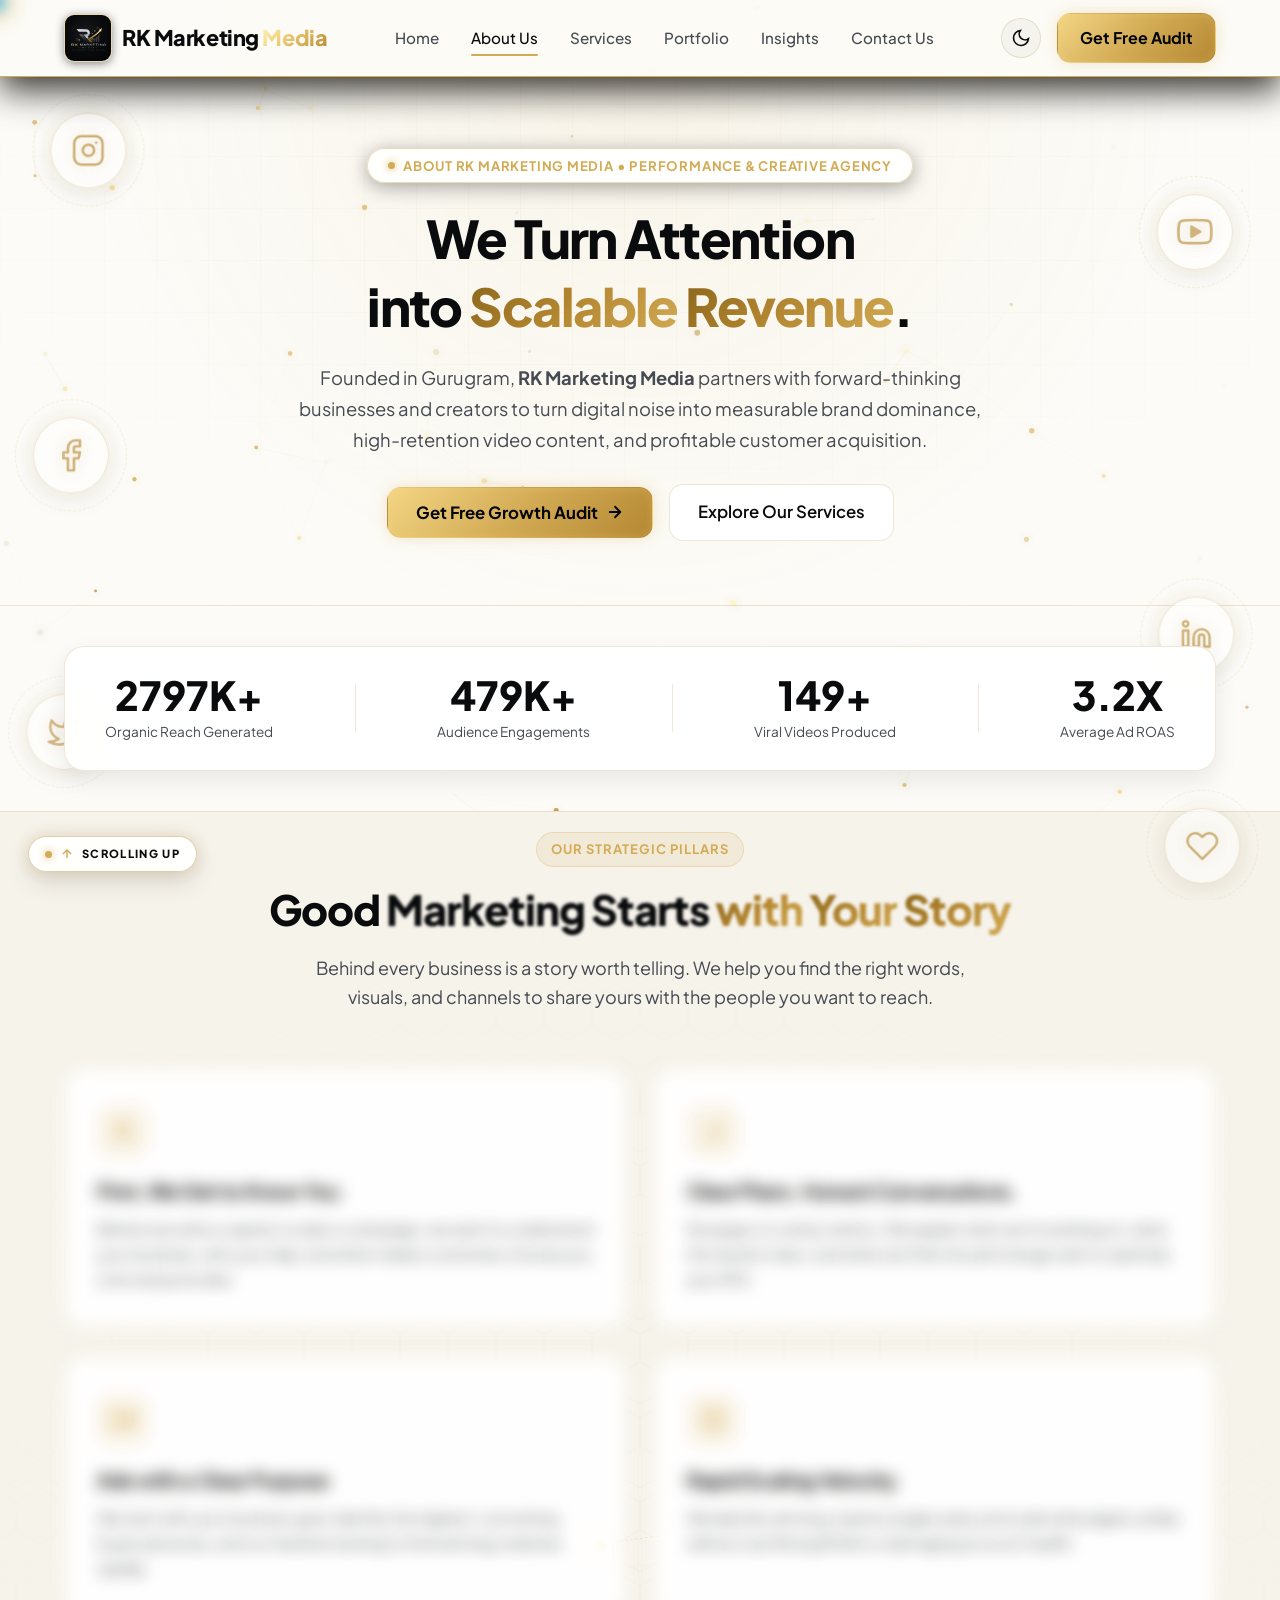
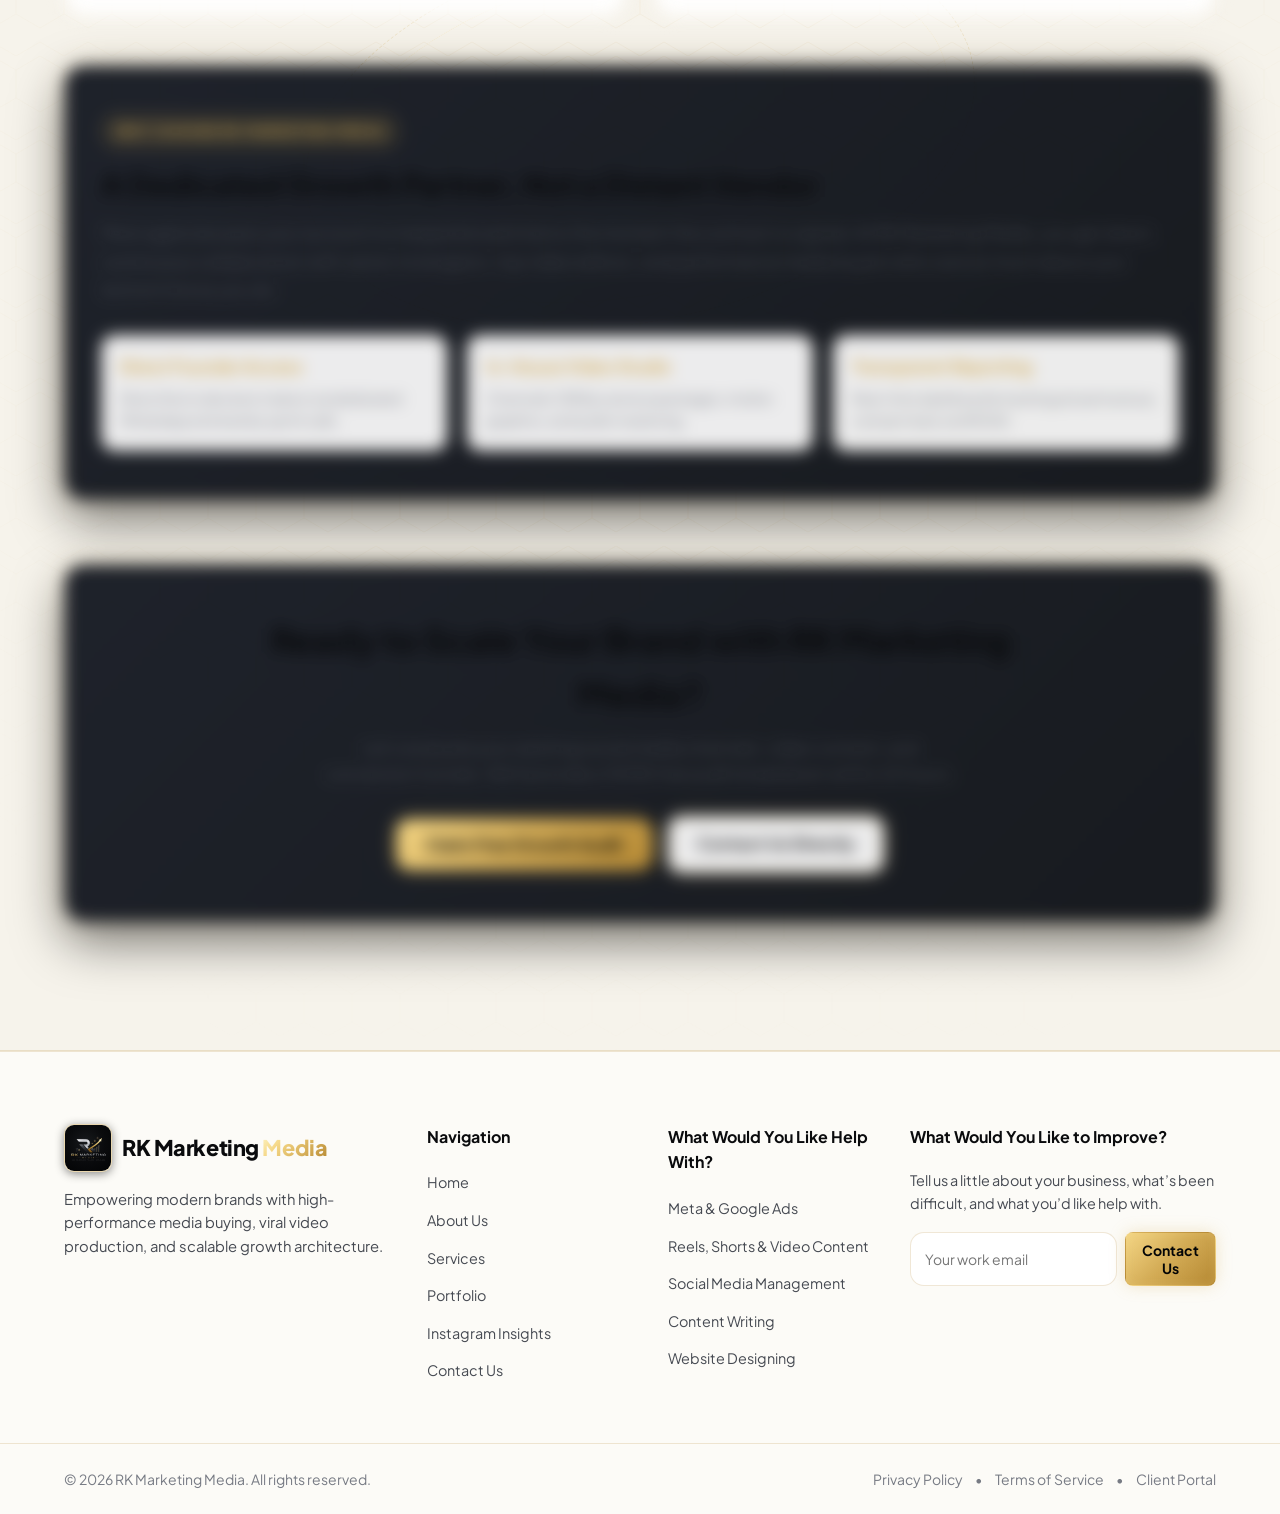
==== about.html @ 3017982d "feat(animations): integrate signature animation styles inspired by oryzo.ai (magnetic spotlight, hal" ====
<!DOCTYPE html>
<html lang="en" data-theme="dark">
<head>
  <meta charset="UTF-8">
  <meta name="viewport" content="width=device-width, initial-scale=1.0">
  <meta name="description" content="Learn about RK Marketing Media - our core pillars, client-first philosophy, and performance marketing team scaling modern brands through video, ads, and strategy.">
  <title>About Us | RK Marketing Media - Scaling Brands Through Data & Creative Excellence</title>
  <link rel="preconnect" href="https://fonts.googleapis.com">
  <link rel="preconnect" href="https://fonts.gstatic.com" crossorigin>
  <link href="https://fonts.googleapis.com/css2?family=Plus+Jakarta+Sans:wght@300;400;500;600;700;800;900&display=swap" rel="stylesheet">
  <link rel="stylesheet" href="styles.css?v=6.0">
</head>
<body>
  <!-- Interactive Futuristic Background Canvas -->
  <canvas id="futuristicBgCanvas" class="futuristic-bg-canvas" aria-hidden="true"></canvas>

  <!-- Futuristic Holographic Social Media Orbs (Float with Cursor Movement) -->
  <div class="floating-social-bg" id="floatingSocialBg" aria-hidden="true">
    <div class="futuristic-social-card card-instagram" title="Instagram">
      <div class="social-hud-ring"></div>
      <div class="social-icon-wrapper">
        <svg width="34" height="34" viewBox="0 0 24 24" fill="none" stroke="currentColor" stroke-width="1.8" stroke-linecap="round" stroke-linejoin="round">
          <rect x="2" y="2" width="20" height="20" rx="5" ry="5"></rect>
          <path d="M16 11.37A4 4 0 1 1 12.63 8 4 4 0 0 1 16 11.37z"></path>
          <line x1="17.5" y1="6.5" x2="17.51" y2="6.5"></line>
        </svg>
      </div>
    </div>
    <div class="futuristic-social-card card-youtube" title="YouTube">
      <div class="social-hud-ring"></div>
      <div class="social-icon-wrapper">
        <svg width="36" height="36" viewBox="0 0 24 24" fill="none" stroke="currentColor" stroke-width="1.8" stroke-linecap="round" stroke-linejoin="round">
          <path d="M22.54 6.42a2.78 2.78 0 0 0-1.94-2C18.88 4 12 4 12 4s-6.88 0-8.6.46a2.78 2.78 0 0 0-1.94 2A29 29 0 0 0 1 11.75a29 29 0 0 0 .46 5.33A2.78 2.78 0 0 0 3.4 19c1.72.46 8.6.46 8.6.46s6.88 0 8.6-.46a2.78 2.78 0 0 0 1.94-2 29 29 0 0 0 .46-5.25 29 29 0 0 0-.46-5.33z"></path>
          <polygon points="9.75 15.02 15.5 11.75 9.75 8.48 9.75 15.02" fill="currentColor"></polygon>
        </svg>
      </div>
    </div>
    <div class="futuristic-social-card card-linkedin" title="LinkedIn">
      <div class="social-hud-ring"></div>
      <div class="social-icon-wrapper">
        <svg width="32" height="32" viewBox="0 0 24 24" fill="none" stroke="currentColor" stroke-width="1.8" stroke-linecap="round" stroke-linejoin="round">
          <path d="M16 8a6 6 0 0 1 6 6v7h-4v-7a2 2 0 0 0-2-2 2 2 0 0 0-2 2v7h-4v-7a6 6 0 0 1 6-6z"></path>
          <rect x="2" y="9" width="4" height="12"></rect>
          <circle cx="4" cy="4" r="2"></circle>
        </svg>
      </div>
    </div>
    <div class="futuristic-social-card card-facebook" title="Facebook">
      <div class="social-hud-ring"></div>
      <div class="social-icon-wrapper">
        <svg width="36" height="36" viewBox="0 0 24 24" fill="none" stroke="currentColor" stroke-width="1.8" stroke-linecap="round" stroke-linejoin="round">
          <path d="M18 2h-3a5 5 0 0 0-5 5v3H7v4h3v8h4v-8h3l1-4h-4V7a1 1 0 0 1 1-1h3z"></path>
        </svg>
      </div>
    </div>
    <div class="futuristic-social-card card-twitter" title="Twitter">
      <div class="social-hud-ring"></div>
      <div class="social-icon-wrapper">
        <svg width="34" height="34" viewBox="0 0 24 24" fill="none" stroke="currentColor" stroke-width="1.8" stroke-linecap="round" stroke-linejoin="round">
          <path d="M23 3a10.9 10.9 0 0 1-3.14 1.53 4.48 4.48 0 0 0-7.86 3v1A10.66 10.66 0 0 1 3 4s-4 9 5 13a11.64 11.64 0 0 1-7 2c9 5 20 0 20-11.5a4.5 4.5 0 0 0-.08-.83A7.72 7.72 0 0 0 23 3z"></path>
        </svg>
      </div>
    </div>
    <div class="futuristic-social-card card-viral" title="Viral Engagement">
      <div class="social-hud-ring"></div>
      <div class="social-icon-wrapper">
        <svg width="34" height="34" viewBox="0 0 24 24" fill="none" stroke="currentColor" stroke-width="1.8" stroke-linecap="round" stroke-linejoin="round">
          <path d="M20.84 4.61a5.5 5.5 0 0 0-7.78 0L12 5.67l-1.06-1.06a5.5 5.5 0 0 0-7.78 7.78l1.06 1.06L12 21.23l7.78-7.78 1.06-1.06a5.5 5.5 0 0 0 0-7.78z"></path>
        </svg>
      </div>
    </div>
  </div>

  <!-- Navigation Bar -->
  <header class="navbar-header" id="navbar">
    <div class="container nav-container">
      <a href="index.html" class="brand-logo" aria-label="RK Marketing Media Home">
        <img src="logo.svg" alt="RK Marketing Media Logo" class="brand-logo-img">
        <span class="logo-text">RK Marketing <span class="gradient-text">Media</span></span>
      </a>

      <nav class="nav-links" id="navLinks" aria-label="Main Navigation">
        <a href="index.html" class="nav-link">Home</a>
        <a href="about.html" class="nav-link active" aria-current="page">About Us</a>
        <a href="services.html" class="nav-link">Services</a>
        <a href="portfolio.html" class="nav-link">Portfolio</a>
        <a href="insights.html" class="nav-link">Insights</a>
        <a href="contact.html" class="nav-link">Contact Us</a>
      </nav>

      <div class="nav-actions">
        <!-- Theme Toggle -->
        <button class="theme-toggle" id="themeToggle" aria-label="Toggle light and dark theme">
          <svg class="sun-icon" width="20" height="20" viewBox="0 0 24 24" fill="none" stroke="currentColor" stroke-width="2">
            <circle cx="12" cy="12" r="5"></circle>
            <line x1="12" y1="1" x2="12" y2="3"></line>
            <line x1="12" y1="21" x2="12" y2="23"></line>
            <line x1="4.22" y1="4.22" x2="5.64" y2="5.64"></line>
            <line x1="18.36" y1="18.36" x2="19.78" y2="19.78"></line>
            <line x1="1" y1="12" x2="3" y2="12"></line>
            <line x1="21" y1="12" x2="23" y2="12"></line>
            <line x1="4.22" y1="19.78" x2="5.64" y2="18.36"></line>
            <line x1="18.36" y1="5.64" x2="19.78" y2="4.22"></line>
          </svg>
          <svg class="moon-icon" width="20" height="20" viewBox="0 0 24 24" fill="none" stroke="currentColor" stroke-width="2">
            <path d="M21 12.79A9 9 0 1 1 11.21 3 7 7 0 0 0 21 12.79z"></path>
          </svg>
        </button>

        <a href="contact.html" class="btn btn-primary nav-cta" id="headerAuditBtn">Get Free Audit</a>

        <!-- Mobile Hamburger -->
        <button class="hamburger" id="hamburgerBtn" aria-label="Toggle navigation menu" aria-expanded="false">
          <span class="bar"></span>
          <span class="bar"></span>
          <span class="bar"></span>
        </button>
      </div>
    </div>
  </header>

  <!-- Mobile Drawer Menu -->
  <div class="mobile-drawer" id="mobileDrawer" aria-hidden="true">
    <div class="drawer-content">
      <nav class="drawer-nav">
        <a href="index.html" class="drawer-link">Home</a>
        <a href="about.html" class="drawer-link active" aria-current="page">About Us</a>
        <a href="services.html" class="drawer-link">Services</a>
        <a href="portfolio.html" class="drawer-link">Portfolio</a>
        <a href="insights.html" class="drawer-link">Insights</a>
        <a href="contact.html" class="drawer-link">Contact Us</a>
      </nav>
      <div class="drawer-footer">
        <a href="contact.html" class="btn btn-primary btn-full drawer-cta" id="drawerAuditBtn">Get Free Audit</a>
      </div>
    </div>
  </div>

  <main>
    <!-- SUBPAGE HERO SECTION -->
    <section class="page-hero">
      <div class="cyber-grid-overlay" aria-hidden="true"></div>
      <div class="container page-hero-container">
        <div class="page-hero-badge">
          <span class="badge-dot"></span>
          About RK Marketing Media • Performance & Creative Agency
        </div>
        <h1 class="page-hero-title">
          We Turn Attention<br>into <span class="gradient-text">Scalable Revenue</span>.
        </h1>
        <p class="page-hero-desc">
          Founded in Gurugram, <strong>RK Marketing Media</strong> partners with forward-thinking businesses and creators to turn digital noise into measurable brand dominance, high-retention video content, and profitable customer acquisition.
        </p>
        <div class="page-hero-actions">
          <button type="button" class="btn btn-primary btn-lg" id="aboutHeroAuditBtn" onclick="document.getElementById('headerAuditBtn').click()">
            Get Free Growth Audit
            <svg width="18" height="18" viewBox="0 0 24 24" fill="none" stroke="currentColor" stroke-width="2.5" stroke-linecap="round" stroke-linejoin="round">
              <line x1="5" y1="12" x2="19" y2="12"></line>
              <polyline points="12 5 19 12 12 19"></polyline>
            </svg>
          </button>
          <a href="services.html" class="btn btn-secondary btn-lg">Explore Our Services</a>
        </div>
      </div>
    </section>

    <!-- LIVE STATS BAR -->
    <section class="section" style="padding-top: 40px; padding-bottom: 40px;">
      <div class="container">
        <div class="stats-bar" id="statsBar">
          <div class="stat-item">
            <div class="stat-number-wrapper">
              <span class="stat-number" data-target="2800">0</span>
              <span class="stat-unit">K+</span>
            </div>
            <span class="stat-label">Organic Reach Generated</span>
          </div>
          <div class="stat-divider"></div>
          <div class="stat-item">
            <div class="stat-number-wrapper">
              <span class="stat-number" data-target="480">0</span>
              <span class="stat-unit">K+</span>
            </div>
            <span class="stat-label">Audience Engagements</span>
          </div>
          <div class="stat-divider"></div>
          <div class="stat-item">
            <div class="stat-number-wrapper">
              <span class="stat-number" data-target="150">0</span>
              <span class="stat-unit">+</span>
            </div>
            <span class="stat-label">Viral Videos Produced</span>
          </div>
          <div class="stat-divider"></div>
          <div class="stat-item">
            <div class="stat-number-wrapper">
              <span class="stat-number" data-target="4">0</span>
              <span class="stat-unit">.2X</span>
            </div>
            <span class="stat-label">Average Ad ROAS</span>
          </div>
        </div>
      </div>
    </section>

    <!-- ABOUT CORE PILLARS -->
    <section class="section about-section" style="padding-top: 20px;">
      <div class="about-bg-effects" aria-hidden="true">
        <div class="about-hex-mesh"></div>
        <div class="about-orbit-ring">
          <div class="orbit-planet"></div>
        </div>
      </div>
      <div class="container">
        <div class="section-header text-center">
          <span class="section-tag">OUR STRATEGIC PILLARS</span>
          <h2 class="section-title">Good Marketing Starts <span class="gradient-text">with Your Story</span></h2>
          <p class="section-description">
            Behind every business is a story worth telling. We help you find the right words, visuals, and channels to share yours with the people you want to reach.
          </p>
        </div>

        <div class="about-grid">
          <!-- Box 1 -->
          <div class="pillar-card">
            <div class="pillar-icon">
              <svg width="24" height="24" viewBox="0 0 24 24" fill="none" stroke="currentColor" stroke-width="2" stroke-linecap="round" stroke-linejoin="round">
                <path d="M20 21v-2a4 4 0 0 0-4-4H8a4 4 0 0 0-4 4v2"></path>
                <circle cx="12" cy="7" r="4"></circle>
              </svg>
            </div>
            <h4>First, We Get to Know You</h4>
            <p>Before we write a caption or plan a campaign, we want to understand your business, who you help, and what makes customers choose you over everyone else.</p>
          </div>

          <!-- Box 2 -->
          <div class="pillar-card">
            <div class="pillar-icon">
              <svg width="24" height="24" viewBox="0 0 24 24" fill="none" stroke="currentColor" stroke-width="2" stroke-linecap="round" stroke-linejoin="round">
                <line x1="12" y1="20" x2="12" y2="10"></line>
                <line x1="18" y1="20" x2="18" y2="4"></line>
                <line x1="6" y1="20" x2="6" y2="16"></line>
              </svg>
            </div>
            <h4>Clear Plans. Honest Conversations.</h4>
            <p>No jargon or vanity metrics. We explain what we’re working on, what the results mean, and what we think should change next to optimize your ROI.</p>
          </div>

          <!-- Box 3 -->
          <div class="pillar-card">
            <div class="pillar-icon">
              <svg width="24" height="24" viewBox="0 0 24 24" fill="none" stroke="currentColor" stroke-width="2" stroke-linecap="round" stroke-linejoin="round">
                <polygon points="23 7 16 12 23 17 23 7"></polygon>
                <rect x="1" y="5" width="15" height="14" rx="2" ry="2"></rect>
              </svg>
            </div>
            <h4>Ads with a Clear Purpose</h4>
            <p>We start with your business goal, identify the highest-converting buyer personas, and run iterative testing to find winning creatives rapidly.</p>
          </div>

          <!-- Box 4 -->
          <div class="pillar-card">
            <div class="pillar-icon">
              <svg width="24" height="24" viewBox="0 0 24 24" fill="none" stroke="currentColor" stroke-width="2" stroke-linecap="round" stroke-linejoin="round">
                <circle cx="12" cy="12" r="10"></circle>
                <polyline points="12 6 12 12 16 14"></polyline>
              </svg>
            </div>
            <h4>Rapid Scaling Velocity</h4>
            <p>We identify winning creative angles early and scale ad budgets safely without sacrificing ROAS or damaging account health.</p>
          </div>
        </div>

        <!-- Agency Story Breakdown Card -->
        <div class="subpage-cta-banner" style="text-align: left; margin-top: 48px;">
          <div style="display: flex; flex-direction: column; gap: 16px; position: relative; z-index: 1;">
            <span class="section-tag" style="align-self: flex-start; margin-bottom: 0;">WHY CHOOSE RK MARKETING MEDIA</span>
            <h3 style="font-size: 1.85rem; font-weight: 800; line-height: 1.3;">A Dedicated Growth Partner, Not a Distant Vendor</h3>
            <p style="color: var(--text-secondary); line-height: 1.7; font-size: 1.05rem;">
              Most agencies pass your account to inexperienced interns the moment the contract is signed. At RK Marketing Media, you get direct, continuous collaboration with senior strategists, top video editors, and performance media buyers who care as much about your bottom line as you do.
            </p>
            <div style="display: grid; grid-template-columns: repeat(auto-fit, minmax(240px, 1fr)); gap: 20px; margin-top: 14px;">
              <div style="background: var(--bg-card); padding: 18px; border-radius: var(--radius-md); border: 1px solid var(--border-color);">
                <strong style="color: var(--primary); display: block; margin-bottom: 6px; font-size: 1.05rem;">Direct Founder Access</strong>
                <p style="font-size: 0.88rem; color: var(--text-muted); margin: 0;">Direct line to decision makers via dedicated WhatsApp and weekly sprint calls.</p>
              </div>
              <div style="background: var(--bg-card); padding: 18px; border-radius: var(--radius-md); border: 1px solid var(--border-color);">
                <strong style="color: var(--primary); display: block; margin-bottom: 6px; font-size: 1.05rem;">In-House Video Studio</strong>
                <p style="font-size: 0.88rem; color: var(--text-muted); margin: 0;">Cinematic 1080p camera packages, motion graphics, and audio mastering.</p>
              </div>
              <div style="background: var(--bg-card); padding: 18px; border-radius: var(--radius-md); border: 1px solid var(--border-color);">
                <strong style="color: var(--primary); display: block; margin-bottom: 6px; font-size: 1.05rem;">Transparent Reporting</strong>
                <p style="font-size: 0.88rem; color: var(--text-muted); margin: 0;">Real-time dashboards tracking actual revenue, cost per lead, and ROAS.</p>
              </div>
            </div>
          </div>
        </div>


        <!-- Subpage Bottom Call to Action -->
        <div class="subpage-cta-banner">
          <h3 class="subpage-cta-title">Ready to Scale Your Brand with RK Marketing Media?</h3>
          <p class="subpage-cta-desc">
            Let's evaluate your existing social media channels, video content, and conversion funnels. We'll provide a 100% free audit breakdown within 24 hours.
          </p>
          <div class="subpage-cta-actions">
            <button type="button" class="btn btn-primary btn-lg" onclick="document.getElementById('headerAuditBtn').click()">
              Claim Free Growth Audit
            </button>
            <a href="contact.html" class="btn btn-secondary btn-lg">Contact Us Directly</a>
          </div>
        </div>
      </div>
    </section>
  </main>

  <!-- Free Growth Audit Modal Popup -->
  <div class="modal-backdrop audit-modal-backdrop" id="auditModal" aria-hidden="true" role="dialog" aria-labelledby="auditModalTitle">
    <div class="modal-card audit-modal-card">
      <button class="modal-close-btn" id="auditModalCloseBtn" aria-label="Close Audit Modal">
        <svg width="22" height="22" viewBox="0 0 24 24" fill="none" stroke="currentColor" stroke-width="2"><line x1="18" y1="6" x2="6" y2="18"></line><line x1="6" y1="6" x2="18" y2="18"></line></svg>
      </button>

      <div class="audit-modal-header">
        <span class="modal-header-tag">100% Free • No Obligation</span>
        <h3 id="auditModalTitle" class="audit-modal-title">Get Your Free <span class="gradient-text">Growth Audit</span></h3>
        <p class="audit-modal-desc">
          Drop your details below. We'll analyze your current social media, reels & online presence, and send you a practical growth breakdown within 24 hours.
        </p>
      </div>

      <form id="auditModalForm" class="audit-form" novalidate>
        <div class="form-row">
          <div class="form-group">
            <label for="auditFullName">Your Full Name <span class="required">*</span></label>
            <input type="text" id="auditFullName" name="auditFullName" placeholder="e.g. Rahul Sharma" required>
            <span class="error-msg" id="auditNameError"></span>
          </div>
          <div class="form-group">
            <label for="auditEmail">Work / Personal Email <span class="required">*</span></label>
            <input type="email" id="auditEmail" name="auditEmail" placeholder="rahul@mybrand.com" required>
            <span class="error-msg" id="auditEmailError"></span>
          </div>
        </div>

        <div class="form-row">
          <div class="form-group">
            <label for="auditPhone">Phone / WhatsApp Number <span class="required">*</span></label>
            <input type="tel" id="auditPhone" name="auditPhone" placeholder="+91 95887 98848" required>
            <span class="error-msg" id="auditPhoneError"></span>
          </div>
          <div class="form-group">
            <label for="auditHandle">Website or Instagram Handle</label>
            <input type="text" id="auditHandle" name="auditHandle" placeholder="e.g. @brand_handle or website.com">
          </div>
        </div>

        <div class="form-group">
          <label for="auditService">Primary Growth Focus</label>
          <select id="auditService" name="auditService">
            <option value="reels">Viral Reels & Video Production</option>
            <option value="ads">Meta & Google Ads Scaling</option>
            <option value="social">Complete Social Media Management</option>
            <option value="content">Content Writing & Brand Copywriting</option>
            <option value="website">Website Designing & Landing Pages</option>
          </select>
        </div>

        <div class="form-group">
          <label for="auditNotes">What is your #1 goal or challenge right now?</label>
          <textarea id="auditNotes" name="auditNotes" rows="3" placeholder="e.g. Need more views, struggling with consistency, want higher conversion..."></textarea>
        </div>

        <div class="form-footer">
          <button type="submit" class="btn btn-primary btn-lg submit-btn" id="auditSubmitBtn">
            <span class="btn-text">Claim My Free Audit</span>
            <span class="spinner" aria-hidden="true"></span>
          </button>
          <p class="privacy-note">🔒 100% confidential. Zero spam guaranteed.</p>
        </div>
      </form>
    </div>
  </div>

  <!-- Toast Notification Container -->
  <div class="toast-container" id="toastContainer" aria-live="polite"></div>

  <!-- FOOTER -->
  <footer class="site-footer">
    <div class="container footer-container">
      <div class="footer-col footer-brand-col">
        <a href="index.html" class="brand-logo footer-logo">
          <img src="logo.svg" alt="RK Marketing Media Logo" class="brand-logo-img">
          <span class="logo-text">RK Marketing <span class="gradient-text">Media</span></span>
        </a>
        <p class="footer-tagline">
          Empowering modern brands with high-performance media buying, viral video production, and scalable growth architecture.
        </p>
      </div>

      <div class="footer-col">
        <h4 class="footer-heading">Navigation</h4>
        <ul class="footer-links">
          <li><a href="index.html">Home</a></li>
          <li><a href="about.html">About Us</a></li>
          <li><a href="services.html">Services</a></li>
          <li><a href="portfolio.html">Portfolio</a></li>
          <li><a href="insights.html">Instagram Insights</a></li>
          <li><a href="contact.html">Contact Us</a></li>
        </ul>
      </div>

      <div class="footer-col">
        <h4 class="footer-heading">What Would You Like Help With?</h4>
        <ul class="footer-links">
          <li><a href="services.html">Meta & Google Ads</a></li>
          <li><a href="services.html">Reels, Shorts & Video Content</a></li>
          <li><a href="services.html">Social Media Management</a></li>
          <li><a href="services.html">Content Writing</a></li>
          <li><a href="services.html">Website Designing</a></li>
        </ul>
      </div>

      <div class="footer-col footer-newsletter">
        <h4 class="footer-heading">What Would You Like to Improve?</h4>
        <p>Tell us a little about your business, what’s been difficult, and what you’d like help with.</p>
        <form class="newsletter-form" id="newsletterForm">
          <input type="email" placeholder="Your work email" required aria-label="Work email for newsletter">
          <button type="submit" class="btn btn-primary btn-sm">Contact Us</button>
        </form>
      </div>
    </div>

    <div class="footer-bottom">
      <div class="container footer-bottom-inner">
        <p>&copy; <span id="currentYear">2026</span> RK Marketing Media. All rights reserved.</p>
        <div class="footer-legal">
          <a href="#">Privacy Policy</a>
          <span class="sep">•</span>
          <a href="#">Terms of Service</a>
          <span class="sep">•</span>
          <a href="#">Client Portal</a>
        </div>
      </div>
    </div>
  </footer>

  <script src="script.js?v=6.0"></script>
</body>
</html>
---- styles.css ----
/* ==========================================================================
   RK Marketing Media - High-Converting Business Landing Page Stylesheet
   ========================================================================== */

/* --- CSS Variables & Theme Tokens --- */
:root {
  /* Brand Accents - Luxury Black & Gold Palette from Logo */
  --primary: #d3ab55;
  --primary-hover: #f4d685;
  --primary-glow: rgba(211, 171, 85, 0.35);
  --secondary: #e7c773;
  --secondary-glow: rgba(244, 214, 133, 0.25);
  --accent-gold: #d3ab55;
  --accent-gold-light: #fff5c5;
  --accent-gold-deep: #b58832;
  --accent-coral: #f43f5e;

  /* Dark Theme (Default - Rich Black & Charcoal from Logo) */
  --bg-main: #040506;
  --bg-secondary: #0a0b0d;
  --bg-card: rgba(18, 21, 26, 0.82);
  --bg-card-hover: rgba(26, 30, 38, 0.92);
  --bg-glass: rgba(255, 255, 255, 0.03);
  --border-color: rgba(211, 171, 85, 0.18);
  --border-hover: rgba(244, 214, 133, 0.55);

  --text-primary: #fbfcff;
  --text-secondary: #c6c8ce;
  --text-muted: #85888f;

  --nav-bg: rgba(4, 5, 6, 0.92);
  --input-bg: rgba(14, 16, 20, 0.95);

  --shadow-sm: 0 2px 8px rgba(0, 0, 0, 0.45);
  --shadow-md: 0 8px 24px rgba(0, 0, 0, 0.6);
  --shadow-lg: 0 16px 40px rgba(0, 0, 0, 0.75);

  /* Layout & Geometry */
  --radius-sm: 8px;
  --radius-md: 14px;
  --radius-lg: 20px;
  --radius-full: 9999px;
  --transition: all 0.25s cubic-bezier(0.16, 1, 0.3, 1);
  --font-family: 'Plus Jakarta Sans', system-ui, -apple-system, BlinkMacSystemFont, "Segoe UI", Roboto, sans-serif;
}

/* Light Theme Variables */
[data-theme="light"] {
  --bg-main: #fcfbf7;
  --bg-secondary: #f6f3eb;
  --bg-card: rgba(255, 255, 255, 0.92);
  --bg-card-hover: #ffffff;
  --bg-glass: rgba(0, 0, 0, 0.03);
  --border-color: rgba(181, 136, 50, 0.2);
  --border-hover: rgba(181, 136, 50, 0.5);

  --text-primary: #0a0b0d;
  --text-secondary: #464a52;
  --text-muted: #777b84;

  --nav-bg: rgba(252, 251, 247, 0.92);
  --input-bg: #ffffff;

  --shadow-sm: 0 2px 8px rgba(0, 0, 0, 0.05);
  --shadow-md: 0 10px 25px rgba(0, 0, 0, 0.08);
  --shadow-lg: 0 20px 40px rgba(0, 0, 0, 0.12);
}

/* --- Base & Reset --- */
*, *::before, *::after {
  box-sizing: border-box;
  margin: 0;
  padding: 0;
}

html {
  scroll-behavior: smooth;
  scroll-padding-top: 80px;
}

body {
  font-family: var(--font-family);
  background-color: var(--bg-main);
  color: var(--text-primary);
  line-height: 1.6;
  font-size: 16px;
  overflow-x: hidden;
  transition: background-color 0.3s ease, color 0.3s ease;
  position: relative;
}

/* Futuristic Interactive Particle Canvas Background */
.futuristic-bg-canvas {
  position: fixed;
  top: 0;
  left: 0;
  width: 100vw;
  height: 100vh;
  pointer-events: none;
  z-index: 0;
  opacity: 0.85;
}

/* --- Floating Futuristic Social Media Holograms --- */
.floating-social-bg {
  position: fixed;
  inset: 0;
  pointer-events: none;
  z-index: 1;
  overflow: hidden;
}

.futuristic-social-card {
  position: absolute;
  display: flex;
  align-items: center;
  justify-content: center;
  width: 76px;
  height: 76px;
  border-radius: 50%;
  background: rgba(14, 17, 22, 0.58);
  backdrop-filter: blur(14px);
  -webkit-backdrop-filter: blur(14px);
  border: 1.5px solid rgba(211, 171, 85, 0.38);
  color: #f4d685;
  box-shadow: 0 12px 36px rgba(0, 0, 0, 0.65), 0 0 24px rgba(211, 171, 85, 0.22);
  pointer-events: none;
  will-change: transform;
  transform-style: preserve-3d;
  transition: opacity 0.3s ease;
}

/* Outer Rotating HUD Halo Ring */
.social-hud-ring {
  position: absolute;
  top: 50%;
  left: 50%;
  width: 112px;
  height: 112px;
  margin-top: -56px;
  margin-left: -56px;
  border-radius: 50%;
  border: 1px dashed rgba(211, 171, 85, 0.28);
  pointer-events: none;
  animation: socialHudSpin 28s linear infinite;
}

.social-hud-ring::before {
  content: '';
  position: absolute;
  inset: 10px;
  border-radius: 50%;
  border: 1px dotted rgba(244, 214, 133, 0.22);
  animation: socialHudSpinRev 20s linear infinite;
}

@keyframes socialHudSpin {
  from { transform: rotate(0deg); }
  to { transform: rotate(360deg); }
}

@keyframes socialHudSpinRev {
  from { transform: rotate(360deg); }
  to { transform: rotate(0deg); }
}

.social-icon-wrapper {
  display: flex;
  align-items: center;
  justify-content: center;
  color: #fff5c5;
  filter: drop-shadow(0 0 10px rgba(211, 171, 85, 0.45));
}

/* Light Theme Adjustments */
[data-theme="light"] .futuristic-social-card {
  background: rgba(255, 255, 255, 0.82);
  border-color: rgba(181, 136, 50, 0.32);
  box-shadow: 0 10px 30px rgba(0, 0, 0, 0.08), 0 0 20px rgba(181, 136, 50, 0.15);
}

[data-theme="light"] .social-icon-wrapper {
  color: #b58832;
  filter: drop-shadow(0 0 8px rgba(181, 136, 50, 0.35));
}

/* Placements Across Viewport */
.card-instagram {
  top: 13%;
  left: 3%;
  opacity: 0.65;
}

.card-youtube {
  top: 24%;
  right: 3%;
  opacity: 0.62;
}

.card-facebook {
  top: 46%;
  left: 3.5%;
  opacity: 0.60;
}

.card-linkedin {
  top: 64%;
  right: 3.5%;
  opacity: 0.64;
}

.card-twitter {
  top: 78%;
  left: 3%;
  opacity: 0.58;
}

.card-viral {
  top: 88%;
  right: 4%;
  opacity: 0.60;
}

a {
  color: inherit;
  text-decoration: none;
  transition: var(--transition);
}

ul {
  list-style: none;
}

button, input, textarea, select {
  font-family: inherit;
  font-size: 1rem;
}

/* --- Container & Grid --- */
.container {
  width: 100%;
  max-width: 1200px;
  margin: 0 auto;
  padding: 0 24px;
}

.text-center {
  text-align: center;
}

.gradient-text {
  background: linear-gradient(135deg, #fff5c5 0%, #f4d685 30%, #d3ab55 70%, #b58832 100%);
  -webkit-background-clip: text;
  -webkit-text-fill-color: transparent;
  color: #f4d685;
}

.gradient-text:has(.reveal-word) {
  background: none !important;
  -webkit-text-fill-color: initial !important;
}

.title-line-break {
  display: block !important;
  margin-top: 4px;
}

/* --- Section Utilities --- */
.section {
  padding: 96px 0;
  position: relative;
}

.section > .container {
  position: relative;
  z-index: 2;
}

.section-header {
  max-width: 760px;
  margin: 0 auto 56px auto;
  text-align: center;
  display: flex;
  flex-direction: column;
  align-items: center;
}

.section-header.text-left {
  text-align: left;
  margin-left: 0;
  align-items: flex-start;
}

.section-tag {
  display: inline-block;
  font-size: 0.8125rem;
  font-weight: 700;
  text-transform: uppercase;
  letter-spacing: 0.08em;
  color: var(--primary);
  background: rgba(211, 171, 85, 0.12);
  padding: 6px 14px;
  border-radius: var(--radius-full);
  margin-bottom: 16px;
  border: 1px solid rgba(211, 171, 85, 0.28);
  text-align: center;
}

.section-header .section-tag {
  margin-left: auto;
  margin-right: auto;
}

.section-title {
  font-size: 2.6rem;
  font-weight: 800;
  letter-spacing: -0.025em;
  line-height: 1.25;
  margin-bottom: 18px;
  text-align: center;
  max-width: 820px;
  margin-left: auto;
  margin-right: auto;
}

.section-description {
  font-size: 1.125rem;
  color: var(--text-secondary);
  line-height: 1.65;
  text-align: center;
  max-width: 680px;
  margin-left: auto;
  margin-right: auto;
}

/* --- Buttons --- */
.btn {
  display: inline-flex;
  align-items: center;
  justify-content: center;
  gap: 8px;
  padding: 11px 22px;
  border-radius: var(--radius-md);
  font-weight: 600;
  cursor: pointer;
  border: 1px solid transparent;
  transition: var(--transition);
  outline: none;
}

.btn-primary {
  background: linear-gradient(135deg, #f4d685 0%, #d3ab55 50%, #b58832 100%);
  color: #040506;
  font-weight: 700;
  box-shadow: 0 4px 16px var(--primary-glow);
}

.btn-primary:hover {
  transform: translateY(-2px);
  box-shadow: 0 6px 24px rgba(211, 171, 85, 0.55);
  background: linear-gradient(135deg, #fff5c5 0%, #f4d685 50%, #d3ab55 100%);
  color: #040506;
}

.btn-secondary {
  background: var(--bg-card);
  color: var(--text-primary);
  border-color: var(--border-color);
  backdrop-filter: blur(10px);
}

.btn-secondary:hover {
  background: var(--bg-card-hover);
  border-color: var(--border-hover);
  transform: translateY(-2px);
}

.btn-outline {
  background: transparent;
  color: var(--primary);
  border-color: rgba(211, 171, 85, 0.35);
}

.btn-outline:hover {
  background: rgba(211, 171, 85, 0.12);
  border-color: var(--primary);
  color: var(--primary-hover);
}

.btn-lg {
  padding: 14px 28px;
  font-size: 1.05rem;
  border-radius: var(--radius-md);
}

.btn-sm {
  padding: 8px 16px;
  font-size: 0.875rem;
  border-radius: var(--radius-sm);
}

.btn-full {
  width: 100%;
}

/* --- Navigation Bar --- */
.navbar-header {
  position: fixed;
  top: 0;
  left: 0;
  right: 0;
  z-index: 1000;
  background: var(--nav-bg);
  backdrop-filter: blur(16px);
  -webkit-backdrop-filter: blur(16px);
  border-bottom: 1px solid var(--border-color);
  transition: var(--transition);
}

.nav-container {
  display: flex;
  align-items: center;
  justify-content: space-between;
  height: 76px;
}

.brand-logo {
  display: flex;
  align-items: center;
  gap: 10px;
  font-size: 1.35rem;
  font-weight: 800;
  letter-spacing: -0.02em;
}

.brand-logo-img {
  height: 48px;
  width: 48px;
  border-radius: 10px;
  object-fit: cover;
  box-shadow: 0 2px 10px rgba(0, 0, 0, 0.45);
  border: 1px solid rgba(211, 171, 85, 0.45);
  transition: var(--transition);
  display: block;
}

.brand-logo:hover .brand-logo-img {
  transform: scale(1.05);
  box-shadow: 0 4px 16px rgba(211, 171, 85, 0.55);
  border-color: rgba(244, 214, 133, 0.8);
}

.nav-links {
  display: flex;
  align-items: center;
  gap: 32px;
}

.nav-link {
  font-size: 0.95rem;
  font-weight: 500;
  color: var(--text-secondary);
  position: relative;
  padding: 6px 0;
}

.nav-link:hover, .nav-link.active {
  color: var(--text-primary);
}

.nav-link::after {
  content: '';
  position: absolute;
  bottom: 0;
  left: 0;
  width: 0;
  height: 2px;
  background: var(--primary);
  border-radius: 2px;
  transition: width 0.25s ease;
}

.nav-link.active::after, .nav-link:hover::after {
  width: 100%;
}

.nav-actions {
  display: flex;
  align-items: center;
  gap: 16px;
}

.theme-toggle {
  background: var(--bg-glass);
  border: 1px solid var(--border-color);
  color: var(--text-primary);
  width: 40px;
  height: 40px;
  border-radius: var(--radius-full);
  display: flex;
  align-items: center;
  justify-content: center;
  cursor: pointer;
  transition: var(--transition);
}

.theme-toggle:hover {
  background: var(--bg-card-hover);
  border-color: var(--border-hover);
}

[data-theme="dark"] .sun-icon { display: block; }
[data-theme="dark"] .moon-icon { display: none; }
[data-theme="light"] .sun-icon { display: none; }
[data-theme="light"] .moon-icon { display: block; }

/* Hamburger Button */
.hamburger {
  display: none;
  background: transparent;
  border: none;
  cursor: pointer;
  padding: 4px;
  width: 32px;
  height: 32px;
  flex-direction: column;
  justify-content: space-around;
}

.hamburger .bar {
  width: 100%;
  height: 2px;
  background: var(--text-primary);
  border-radius: 2px;
  transition: var(--transition);
}

.hamburger.active .bar:nth-child(1) {
  transform: translateY(8px) rotate(45deg);
}
.hamburger.active .bar:nth-child(2) {
  opacity: 0;
}
.hamburger.active .bar:nth-child(3) {
  transform: translateY(-8px) rotate(-45deg);
}

/* Mobile Drawer Menu */
.mobile-drawer {
  position: fixed;
  top: 76px;
  left: 0;
  right: 0;
  background: var(--bg-secondary);
  border-bottom: 1px solid var(--border-color);
  padding: 24px;
  z-index: 999;
  transform: translateY(-120%);
  opacity: 0;
  visibility: hidden;
  transition: all 0.3s cubic-bezier(0.16, 1, 0.3, 1);
  box-shadow: var(--shadow-lg);
}

.mobile-drawer.open {
  transform: translateY(0);
  opacity: 1;
  visibility: visible;
}

.drawer-nav {
  display: flex;
  flex-direction: column;
  gap: 16px;
  margin-bottom: 24px;
}

.drawer-link {
  font-size: 1.15rem;
  font-weight: 600;
  color: var(--text-secondary);
  padding: 8px 0;
}

.drawer-link.active, .drawer-link:hover {
  color: var(--primary);
}

/* --- HERO SECTION --- */
.hero-section {
  padding-top: 154px;
  padding-bottom: 84px;
  position: relative;
  overflow: hidden;
}

/* Futuristic Cyber Grid Overlay */
.cyber-grid-overlay {
  position: absolute;
  inset: 0;
  background-image: 
    linear-gradient(to right, rgba(211, 171, 85, 0.05) 1px, transparent 1px),
    linear-gradient(to bottom, rgba(211, 171, 85, 0.05) 1px, transparent 1px);
  background-size: 52px 52px;
  mask-image: radial-gradient(ellipse 85% 65% at 50% 40%, black 20%, transparent 80%);
  -webkit-mask-image: radial-gradient(ellipse 85% 65% at 50% 40%, black 20%, transparent 80%);
  pointer-events: none;
  z-index: 0;
  animation: cyberGridFloat 25s linear infinite;
}

@keyframes cyberGridFloat {
  0% { background-position: 0 0; }
  100% { background-position: 52px 52px; }
}

.hero-bg-glow {
  position: absolute;
  border-radius: 50%;
  filter: blur(130px);
  opacity: 0.45;
  pointer-events: none;
  z-index: 0;
}

.glow-1 {
  top: 5%;
  left: 8%;
  width: 520px;
  height: 520px;
  background: radial-gradient(circle, rgba(211, 171, 85, 0.22) 0%, transparent 70%);
  animation: glowPulse 9s ease-in-out infinite alternate;
}

.glow-2 {
  top: 18%;
  right: 5%;
  width: 460px;
  height: 460px;
  background: radial-gradient(circle, rgba(181, 136, 50, 0.18) 0%, transparent 70%);
  animation: glowPulse 11s ease-in-out infinite alternate-reverse;
}

@keyframes glowPulse {
  0% { transform: scale(1) translate(0, 0); opacity: 0.35; }
  50% { transform: scale(1.15) translate(22px, 18px); opacity: 0.55; }
  100% { transform: scale(0.92) translate(-18px, -12px); opacity: 0.35; }
}

.hero-container {
  position: relative;
  z-index: 2;
  display: grid;
  grid-template-columns: 1.15fr 0.85fr;
  align-items: center;
  gap: 50px;
  margin-bottom: 70px;
}

.hero-badge {
  display: inline-flex;
  align-items: center;
  gap: 8px;
  background: rgba(211, 171, 85, 0.12);
  border: 1px solid rgba(211, 171, 85, 0.3);
  color: #f4d685;
  font-size: 0.85rem;
  font-weight: 600;
  padding: 6px 16px;
  border-radius: var(--radius-full);
  margin-bottom: 24px;
}

.badge-dot {
  width: 8px;
  height: 8px;
  background: #d3ab55;
  border-radius: 50%;
  box-shadow: 0 0 10px #f4d685;
}

.hero-content {
  text-align: left;
  display: flex;
  flex-direction: column;
  align-items: flex-start;
}

.hero-title {
  display: block !important;
  width: 100% !important;
  clear: both !important;
  font-size: clamp(2.3rem, 3.8vw, 3.4rem);
  font-weight: 900;
  letter-spacing: -0.035em;
  line-height: 1.18;
  margin-bottom: 24px;
  text-align: left;
}

.hero-title br,
.page-hero-title br {
  display: block;
  content: "";
  margin-top: 6px;
}

.hero-subtitle {
  display: block !important;
  width: 100% !important;
  clear: both !important;
  font-size: 1.18rem;
  color: var(--text-secondary);
  line-height: 1.65;
  margin-bottom: 36px;
  max-width: 550px;
  text-align: left;
}

.hero-cta-group {
  display: flex;
  flex-wrap: wrap;
  align-items: center;
  gap: 16px;
  margin-bottom: 36px;
  justify-content: flex-start;
}

.hero-trust {
  display: flex;
  flex-direction: column;
  gap: 12px;
  font-size: 0.85rem;
  color: var(--text-muted);
  text-align: left;
}

/* Trust Avatars & Social Proof */
.trust-avatars {
  display: flex;
  align-items: center;
  gap: 14px;
  margin-top: 8px;
  flex-wrap: wrap;
  text-align: left;
}

.avatar-group {
  display: flex;
  align-items: center;
}

.avatar-pill {
  width: 34px;
  height: 34px;
  border-radius: 50%;
  display: inline-flex;
  align-items: center;
  justify-content: center;
  font-size: 0.95rem;
  background: var(--bg-card);
  border: 2px solid var(--bg-main);
  margin-left: -10px;
  box-shadow: var(--shadow-sm);
  transition: transform 0.2s ease;
}

.avatar-pill:first-child {
  margin-left: 0;
}

.avatar-pill:hover {
  transform: translateY(-2px) scale(1.1);
  z-index: 2;
}

.avatar-pill.av-1 { background: linear-gradient(135deg, #f4d685, #d3ab55); color: #040506; font-size: 0.78rem; font-weight: 800; }
.avatar-pill.av-2 { background: linear-gradient(135deg, #60a5fa, #3b82f6); color: #fff; font-size: 0.78rem; font-weight: 800; }
.avatar-pill.av-3 { background: linear-gradient(135deg, #34d399, #10b981); color: #fff; font-size: 0.78rem; font-weight: 800; }
.avatar-pill.av-4 { background: linear-gradient(135deg, #c084fc, #a855f7); color: #fff; font-size: 0.78rem; font-weight: 800; }
.avatar-pill.av-5 { background: linear-gradient(135deg, #fb7185, #f43f5e); color: #fff; font-size: 0.78rem; font-weight: 800; }

.trust-text {
  font-size: 0.88rem;
  color: var(--text-muted);
  line-height: 1.45;
  text-align: left;
}

.trust-logos {
  display: flex;
  flex-wrap: wrap;
  gap: 10px;
}

.trust-tag {
  font-size: 0.8rem;
  font-weight: 600;
  color: var(--text-secondary);
  background: var(--bg-glass);
  border: 1px solid var(--border-color);
  padding: 5px 12px;
  border-radius: var(--radius-sm);
}

/* Hero Visual & Mockups */
.hero-visual {
  position: relative;
  display: flex;
  justify-content: center;
  align-items: center;
}

/* Sci-Fi Rotating Hologram HUD Rings */
.hero-hud-ring {
  position: absolute;
  top: 50%;
  left: 50%;
  width: 520px;
  height: 520px;
  margin-top: -260px;
  margin-left: -260px;
  border-radius: 50%;
  border: 1px dashed rgba(211, 171, 85, 0.22);
  pointer-events: none;
  z-index: 0;
  animation: hudRotate 40s linear infinite;
}

.hero-hud-ring::before {
  content: '';
  position: absolute;
  inset: 36px;
  border-radius: 50%;
  border: 1px dotted rgba(244, 214, 133, 0.28);
  animation: hudRotateRev 26s linear infinite;
}

.hero-hud-ring::after {
  content: '';
  position: absolute;
  inset: 72px;
  border-radius: 50%;
  border: 1px solid rgba(211, 171, 85, 0.12);
}

@keyframes hudRotate {
  from { transform: rotate(0deg); }
  to { transform: rotate(360deg); }
}

@keyframes hudRotateRev {
  from { transform: rotate(360deg); }
  to { transform: rotate(0deg); }
}

.hero-card-stack {
  position: relative;
  width: 100%;
  max-width: 440px;
}

.dashboard-preview-card {
  background: var(--bg-card);
  backdrop-filter: blur(16px);
  -webkit-backdrop-filter: blur(16px);
  border: 1px solid var(--border-color);
  border-radius: var(--radius-lg);
  box-shadow: var(--shadow-lg);
  overflow: hidden;
  position: relative;
  transition: var(--transition);
}

.dashboard-preview-card:hover {
  transform: translateY(-4px);
  border-color: var(--border-hover);
}

.card-header-bar {
  display: flex;
  align-items: center;
  gap: 14px;
  padding: 12px 16px;
  background: rgba(0, 0, 0, 0.2);
  border-bottom: 1px solid var(--border-color);
}

.window-controls {
  display: flex;
  gap: 6px;
}

.dot {
  width: 10px;
  height: 10px;
  border-radius: 50%;
}
.dot-red { background: #ef4444; }
.dot-yellow { background: #f59e0b; }
.dot-green { background: #10b981; }

.address-bar-mock {
  font-size: 0.75rem;
  color: var(--text-muted);
  background: var(--bg-glass);
  padding: 4px 12px;
  border-radius: var(--radius-sm);
  border: 1px solid var(--border-color);
  flex: 1;
}

.card-body-mock {
  padding: 24px;
}

.stat-highlight {
  margin-bottom: 24px;
}

.stat-label {
  font-size: 0.85rem;
  color: var(--text-secondary);
}

.stat-value {
  font-size: 2.3rem;
  font-weight: 900;
  color: #10b981;
  letter-spacing: -0.02em;
  margin: 4px 0;
}

.stat-sub {
  font-size: 0.8rem;
  color: var(--text-muted);
}

.chart-mock {
  display: flex;
  align-items: flex-end;
  gap: 14px;
  height: 100px;
  padding-top: 10px;
  border-bottom: 1px solid var(--border-color);
}

.chart-bar {
  flex: 1;
  height: var(--h);
  background: rgba(211, 171, 85, 0.2);
  border-radius: 6px 6px 0 0;
  transition: height 0.6s ease;
}

.chart-bar.active {
  background: linear-gradient(180deg, #f4d685 0%, #b58832 100%);
  box-shadow: 0 0 16px rgba(211, 171, 85, 0.4);
}

/* Floating Badges */
.floating-badge {
  position: absolute;
  display: flex;
  align-items: center;
  gap: 12px;
  padding: 12px 18px;
  background: var(--bg-card);
  backdrop-filter: blur(16px);
  -webkit-backdrop-filter: blur(16px);
  border: 1px solid var(--border-color);
  border-radius: var(--radius-md);
  box-shadow: var(--shadow-md);
  z-index: 2;
  animation: floatBounce 4s ease-in-out infinite alternate;
}

.badge-top-right {
  top: -20px;
  right: -24px;
}

.badge-bottom-left {
  bottom: -24px;
  left: -24px;
  animation-delay: -2s;
}

@keyframes floatBounce {
  0% { transform: translateY(0); }
  100% { transform: translateY(-8px); }
}

.icon-circle {
  width: 36px;
  height: 36px;
  border-radius: 50%;
  display: flex;
  align-items: center;
  justify-content: center;
}

.icon-green {
  background: rgba(16, 185, 129, 0.15);
  color: #10b981;
}

.icon-accent {
  background: rgba(211, 171, 85, 0.18);
  color: var(--primary);
}

.f-title {
  font-size: 0.85rem;
  font-weight: 700;
}

.f-desc {
  font-size: 0.75rem;
  color: var(--text-muted);
}

/* --- STATS BAR --- */
.stats-bar {
  position: relative;
  z-index: 2;
  background: var(--bg-card);
  backdrop-filter: blur(16px);
  -webkit-backdrop-filter: blur(16px);
  border: 1px solid var(--border-color);
  border-radius: var(--radius-lg);
  padding: 28px 40px;
  display: flex;
  align-items: center;
  justify-content: space-between;
  box-shadow: var(--shadow-md);
}

.stat-item {
  display: flex;
  flex-direction: column;
  align-items: center;
  text-align: center;
}

.stat-number-wrapper {
  display: flex;
  align-items: baseline;
  font-size: 2.5rem;
  font-weight: 900;
  line-height: 1;
  color: var(--text-primary);
  margin-bottom: 6px;
}

.stat-symbol {
  color: var(--primary);
  margin-left: 2px;
}

.stat-caption {
  font-size: 0.9rem;
  color: var(--text-secondary);
  font-weight: 500;
}

.stat-divider {
  width: 1px;
  height: 48px;
  background: var(--border-color);
}

/* --- ABOUT SECTION --- */
.about-section {
  position: relative;
  background-color: var(--bg-secondary);
  border-top: 1px solid var(--border-color);
  border-bottom: 1px solid var(--border-color);
  overflow: hidden;
}

/* Futuristic Hexagonal Blueprint & Orbital Gyroscope */
.about-bg-effects {
  position: absolute;
  inset: 0;
  pointer-events: none;
  z-index: 0;
  overflow: hidden;
}

.about-hex-mesh {
  position: absolute;
  inset: -80px;
  background-image: url("data:image/svg+xml,%3Csvg xmlns='http://www.w3.org/2000/svg' width='48' height='84' viewBox='0 0 48 84'%3E%3Cpath d='M24 0l24 14v28L24 56 0 42V14zM0 84l24-14 24 14' fill='none' stroke='rgba(211,171,85,0.07)' stroke-width='1'/%3E%3C/svg%3E");
  background-size: 48px 84px;
  mask-image: radial-gradient(ellipse 80% 65% at 50% 50%, black 20%, transparent 80%);
  -webkit-mask-image: radial-gradient(ellipse 80% 65% at 50% 50%, black 20%, transparent 80%);
  animation: hexDrift 45s linear infinite;
}

@keyframes hexDrift {
  0% { transform: translate(0, 0); }
  100% { transform: translate(48px, 84px); }
}

.about-orbit-ring {
  position: absolute;
  top: 50%;
  left: 50%;
  width: 680px;
  height: 380px;
  margin-top: -190px;
  margin-left: -340px;
  border: 1px dashed rgba(211, 171, 85, 0.22);
  border-radius: 50%;
  transform: rotate(-12deg);
  animation: orbitSpin 36s linear infinite;
  pointer-events: none;
}

.about-orbit-ring::before {
  content: '';
  position: absolute;
  inset: 26px;
  border: 1px dotted rgba(244, 214, 133, 0.18);
  border-radius: 50%;
  animation: orbitSpinRev 24s linear infinite;
}

.orbit-planet {
  position: absolute;
  top: -6px;
  left: 50%;
  width: 12px;
  height: 12px;
  margin-left: -6px;
  background: #f4d685;
  border-radius: 50%;
  box-shadow: 0 0 16px #f4d685, 0 0 32px rgba(211, 171, 85, 0.7);
  animation: planetGlow 3s ease-in-out infinite alternate;
}

@keyframes orbitSpin {
  from { transform: rotate(-12deg) rotate(0deg); }
  to { transform: rotate(-12deg) rotate(360deg); }
}

@keyframes orbitSpinRev {
  from { transform: rotate(360deg); }
  to { transform: rotate(0deg); }
}

@keyframes planetGlow {
  0% { transform: scale(0.9); opacity: 0.7; }
  100% { transform: scale(1.3); opacity: 1; }
}

.about-grid {
  display: grid;
  grid-template-columns: repeat(2, 1fr);
  gap: 28px;
  align-items: stretch;
}

.pillar-card {
  background: var(--bg-card);
  border: 1px solid var(--border-color);
  border-radius: var(--radius-lg);
  padding: 36px 32px;
  transition: var(--transition);
  display: flex;
  flex-direction: column;
  height: 100%;
  position: relative;
  overflow: hidden;
  text-align: left;
}

.pillar-card::before {
  content: '';
  position: absolute;
  top: 0;
  left: 0;
  right: 0;
  height: 2px;
  background: linear-gradient(90deg, #fff5c5, #d3ab55, transparent);
  opacity: 0;
  transition: opacity 0.3s ease;
}

.pillar-card:hover {
  transform: translateY(-5px);
  border-color: var(--border-hover);
  box-shadow: var(--shadow-md);
}

.pillar-card:hover::before {
  opacity: 1;
}

.pillar-icon {
  width: 52px;
  height: 52px;
  border-radius: var(--radius-md);
  background: rgba(211, 171, 85, 0.14);
  color: var(--primary);
  display: flex;
  align-items: center;
  justify-content: center;
  margin-bottom: 20px;
  transition: var(--transition);
  flex-shrink: 0;
}

.pillar-card:hover .pillar-icon {
  background: linear-gradient(135deg, #f4d685 0%, #d3ab55 100%);
  color: #040506;
  box-shadow: 0 4px 16px var(--primary-glow);
}

.pillar-card h4 {
  font-size: 1.25rem;
  font-weight: 700;
  margin-bottom: 12px;
  color: var(--text-primary);
  letter-spacing: -0.015em;
  line-height: 1.35;
  text-align: left;
}

.pillar-card p {
  font-size: 0.95rem;
  color: var(--text-secondary);
  line-height: 1.65;
  text-align: left;
}

/* --- SERVICES SECTION --- */
.services-section {
  position: relative;
  overflow: hidden;
}

/* Futuristic Cybernetic Waveform & Laser Pulse Beams */
.services-bg-effects {
  position: absolute;
  inset: 0;
  pointer-events: none;
  z-index: 0;
  overflow: hidden;
}

.services-waveform-bg {
  position: absolute;
  top: 35%;
  left: -10%;
  width: 120%;
  height: 320px;
  background: radial-gradient(ellipse 70% 45% at 50% 50%, rgba(211, 171, 85, 0.13) 0%, rgba(181, 136, 50, 0.03) 50%, transparent 75%);
  filter: blur(55px);
  animation: waveFloat 9s ease-in-out infinite alternate;
}

@keyframes waveFloat {
  0% { transform: translateY(0) scale(0.96); opacity: 0.6; }
  50% { transform: translateY(28px) scale(1.06); opacity: 0.95; }
  100% { transform: translateY(-22px) scale(1); opacity: 0.6; }
}

.services-laser-beam {
  position: absolute;
  width: 240px;
  height: 2px;
  background: linear-gradient(90deg, transparent, rgba(211, 171, 85, 0.2), #f4d685, #fff5c5, #d3ab55, transparent);
  box-shadow: 0 0 14px rgba(244, 214, 133, 0.85);
  pointer-events: none;
}

.beam-top {
  top: 0;
  left: -25%;
  animation: laserShootTop 6.5s cubic-bezier(0.2, 0.8, 0.2, 1) infinite;
}

.beam-bottom {
  bottom: 0;
  left: 115%;
  animation: laserShootBottom 7.5s cubic-bezier(0.2, 0.8, 0.2, 1) infinite 2.5s;
}

@keyframes laserShootTop {
  0% { left: -25%; opacity: 0; }
  15% { opacity: 1; }
  85% { opacity: 1; }
  100% { left: 115%; opacity: 0; }
}

@keyframes laserShootBottom {
  0% { left: 115%; opacity: 0; }
  15% { opacity: 1; }
  85% { opacity: 1; }
  100% { left: -25%; opacity: 0; }
}

.services-grid {
  display: grid;
  grid-template-columns: repeat(6, 1fr);
  gap: 28px;
}

.services-grid .service-card {
  grid-column: span 2;
}

.services-grid .service-card:nth-child(4) {
  grid-column: 2 / span 2;
}

.services-grid .service-card:nth-child(5) {
  grid-column: 4 / span 2;
}

.service-card {
  background: var(--bg-card);
  border: 1px solid var(--border-color);
  border-radius: var(--radius-lg);
  padding: 36px 30px;
  display: flex;
  flex-direction: column;
  transition: var(--transition);
  position: relative;
  overflow: hidden;
  text-align: left;
}

.service-card::before {
  content: '';
  position: absolute;
  top: 0;
  left: 0;
  right: 0;
  height: 3px;
  background: linear-gradient(90deg, #fff5c5, #d3ab55, #b58832);
  opacity: 0;
  transition: opacity 0.3s ease;
}

.service-card:hover {
  transform: translateY(-6px);
  border-color: var(--border-hover);
  box-shadow: var(--shadow-md);
}

.service-card:hover::before {
  opacity: 1;
}

.service-icon-box {
  width: 56px;
  height: 56px;
  border-radius: var(--radius-md);
  background: rgba(211, 171, 85, 0.14);
  color: var(--primary);
  display: flex;
  align-items: center;
  justify-content: center;
  margin-bottom: 22px;
  transition: var(--transition);
}

.service-card:hover .service-icon-box {
  background: linear-gradient(135deg, #f4d685 0%, #d3ab55 100%);
  color: #040506;
  box-shadow: 0 4px 16px var(--primary-glow);
}

.service-title {
  font-size: 1.3rem;
  font-weight: 700;
  margin-bottom: 12px;
  letter-spacing: -0.015em;
  text-align: left;
}

.service-desc {
  font-size: 0.95rem;
  color: var(--text-secondary);
  line-height: 1.6;
  margin-bottom: 20px;
  text-align: left;
}

.service-features {
  margin-top: auto;
  margin-bottom: 24px;
  display: flex;
  flex-direction: column;
  gap: 8px;
  text-align: left;
}

.service-features li {
  font-size: 0.85rem;
  color: var(--text-secondary);
  display: flex;
  align-items: flex-start;
  gap: 10px;
  text-align: left;
}

.service-features li::before {
  content: '✓';
  color: var(--primary);
  font-size: 0.95rem;
  font-weight: 800;
  line-height: 1.3;
  flex-shrink: 0;
}

.service-link {
  display: inline-flex;
  align-items: center;
  gap: 6px;
  font-size: 0.875rem;
  font-weight: 600;
  color: var(--primary);
}

.service-link:hover {
  gap: 10px;
  color: var(--primary-hover);
}

/* --- PORTFOLIO SECTION --- */
.portfolio-section {
  position: relative;
  background-color: var(--bg-secondary);
  border-top: 1px solid var(--border-color);
  border-bottom: 1px solid var(--border-color);
  overflow: hidden;
}

/* Futuristic Digital Data Cascade & Nebula Glow */
.portfolio-bg-effects {
  position: absolute;
  inset: 0;
  pointer-events: none;
  z-index: 0;
  overflow: hidden;
}

.portfolio-nebula-glow {
  position: absolute;
  top: 20%;
  left: 25%;
  width: 650px;
  height: 480px;
  border-radius: 50%;
  background: radial-gradient(circle, rgba(211, 171, 85, 0.14) 0%, rgba(181, 136, 50, 0.04) 50%, transparent 75%);
  filter: blur(75px);
  animation: nebulaPulse 12s ease-in-out infinite alternate;
}

@keyframes nebulaPulse {
  0% { transform: scale(1) translate(0, 0); opacity: 0.5; }
  50% { transform: scale(1.18) translate(30px, -20px); opacity: 0.85; }
  100% { transform: scale(0.9) translate(-25px, 15px); opacity: 0.5; }
}

.portfolio-matrix-stream {
  position: absolute;
  inset: 0;
  pointer-events: none;
}

.stream-line {
  position: absolute;
  width: 1.5px;
  background: linear-gradient(180deg, transparent 0%, rgba(211, 171, 85, 0.3) 30%, #f4d685 85%, transparent 100%);
  box-shadow: 0 0 10px rgba(244, 214, 133, 0.7);
  top: -200px;
  opacity: 0;
  border-radius: 2px;
}

.stream-line.s-1 { left: 7%; height: 130px; animation: streamFall 7s linear infinite 0.4s; }
.stream-line.s-2 { left: 19%; height: 180px; animation: streamFall 9s linear infinite 2.1s; }
.stream-line.s-3 { left: 34%; height: 110px; animation: streamFall 6.5s linear infinite 3.8s; }
.stream-line.s-4 { left: 48%; height: 150px; animation: streamFall 8s linear infinite 1.3s; }
.stream-line.s-5 { left: 63%; height: 120px; animation: streamFall 7.2s linear infinite 4.5s; }
.stream-line.s-6 { left: 78%; height: 190px; animation: streamFall 10s linear infinite 0.7s; }
.stream-line.s-7 { left: 89%; height: 140px; animation: streamFall 6.8s linear infinite 2.9s; }
.stream-line.s-8 { left: 95%; height: 160px; animation: streamFall 8.4s linear infinite 5.2s; }

@keyframes streamFall {
  0% { top: -200px; opacity: 0; }
  15% { opacity: 0.85; }
  85% { opacity: 0.85; }
  100% { top: 105%; opacity: 0; }
}

.filter-controls {
  display: flex;
  align-items: center;
  justify-content: center;
  flex-wrap: wrap;
  gap: 10px;
  margin-bottom: 48px;
}

.filter-btn {
  background: var(--bg-card);
  border: 1px solid var(--border-color);
  color: var(--text-secondary);
  padding: 8px 20px;
  border-radius: var(--radius-full);
  font-size: 0.9rem;
  font-weight: 600;
  cursor: pointer;
  transition: var(--transition);
}

.filter-btn:hover {
  color: var(--text-primary);
  border-color: var(--border-hover);
}

.filter-btn.active {
  background: linear-gradient(135deg, #f4d685 0%, #d3ab55 100%);
  color: #040506;
  border-color: #d3ab55;
  box-shadow: 0 4px 14px var(--primary-glow);
  font-weight: 700;
}

.portfolio-grid {
  display: grid;
  grid-template-columns: repeat(3, 1fr);
  gap: 30px;
}

.portfolio-grid.portfolio-grid-single {
  grid-template-columns: 1fr;
  max-width: 1040px;
  margin: 0 auto;
}

.portfolio-card {
  background: var(--bg-card);
  border: 1px solid var(--border-color);
  border-radius: var(--radius-lg);
  overflow: hidden;
  display: flex;
  flex-direction: column;
  transition: var(--transition);
}

.portfolio-card:hover {
  transform: translateY(-6px);
  border-color: var(--border-hover);
  box-shadow: var(--shadow-lg);
}

.portfolio-card.hidden {
  display: none;
}

/* --- Featured Video Showcase Card --- */
.portfolio-video-card {
  grid-column: 1 / -1;
  background: var(--bg-card);
  border: 1.5px solid rgba(211, 171, 85, 0.35);
  box-shadow: 0 16px 48px rgba(0, 0, 0, 0.55), 0 0 32px rgba(211, 171, 85, 0.12);
}

.portfolio-video-card:hover {
  border-color: rgba(211, 171, 85, 0.65);
  box-shadow: 0 20px 56px rgba(0, 0, 0, 0.65), 0 0 40px rgba(211, 171, 85, 0.22);
}

.portfolio-video-wrapper {
  position: relative;
  width: 100%;
  aspect-ratio: 16 / 9;
  max-height: 560px;
  background: #000000;
  overflow: hidden;
  display: flex;
  align-items: center;
  justify-content: center;
  cursor: pointer;
}

.portfolio-video-element {
  width: 100%;
  height: 100%;
  object-fit: cover;
  display: block;
}

/* Play Button Overlay */
.video-overlay-play {
  position: absolute;
  inset: 0;
  display: flex;
  flex-direction: column;
  align-items: center;
  justify-content: center;
  gap: 16px;
  background: radial-gradient(circle at 50% 50%, rgba(0, 0, 0, 0.25) 0%, rgba(0, 0, 0, 0.72) 100%);
  cursor: pointer;
  z-index: 5;
  transition: opacity 0.35s ease, visibility 0.35s ease;
}

.portfolio-video-wrapper.is-playing .video-overlay-play {
  opacity: 0;
  visibility: hidden;
  pointer-events: none;
}

.play-pulse-ring {
  position: absolute;
  width: 90px;
  height: 90px;
  border-radius: 50%;
  border: 2px solid rgba(211, 171, 85, 0.65);
  animation: playPulseGlow 2.2s cubic-bezier(0.4, 0, 0.6, 1) infinite;
}

@keyframes playPulseGlow {
  0% { transform: scale(0.92); opacity: 0.9; }
  100% { transform: scale(1.65); opacity: 0; }
}

.play-btn-circle {
  position: relative;
  width: 76px;
  height: 76px;
  border-radius: 50%;
  background: linear-gradient(135deg, #fff5c5 0%, #f4d685 40%, #d3ab55 80%, #b58832 100%);
  color: #0b0d11;
  display: flex;
  align-items: center;
  justify-content: center;
  box-shadow: 0 10px 30px rgba(0, 0, 0, 0.6), 0 0 28px rgba(211, 171, 85, 0.45);
  transition: transform 0.3s cubic-bezier(0.34, 1.56, 0.64, 1), box-shadow 0.3s ease;
}

.play-btn-circle svg {
  margin-left: 4px;
}

.video-overlay-play:hover .play-btn-circle,
.video-overlay-play:focus-visible .play-btn-circle {
  transform: scale(1.12);
  box-shadow: 0 14px 40px rgba(0, 0, 0, 0.7), 0 0 38px rgba(211, 171, 85, 0.75);
}

.play-btn-text {
  font-size: 0.95rem;
  font-weight: 700;
  letter-spacing: 0.05em;
  color: #fff5c5;
  background: rgba(14, 17, 22, 0.82);
  backdrop-filter: blur(12px);
  -webkit-backdrop-filter: blur(12px);
  padding: 8px 20px;
  border-radius: var(--radius-full);
  border: 1px solid rgba(211, 171, 85, 0.4);
  box-shadow: 0 6px 20px rgba(0, 0, 0, 0.5);
  transition: transform 0.3s ease, border-color 0.3s ease;
}

.video-overlay-play:hover .play-btn-text {
  border-color: rgba(244, 214, 133, 0.8);
  transform: translateY(-2px);
}

/* Video HUD Badges */
.video-hud-badge {
  position: absolute;
  background: rgba(10, 12, 16, 0.82);
  backdrop-filter: blur(10px);
  -webkit-backdrop-filter: blur(10px);
  border: 1px solid rgba(211, 171, 85, 0.4);
  color: #f4d685;
  font-size: 0.72rem;
  font-weight: 800;
  letter-spacing: 0.08em;
  text-transform: uppercase;
  padding: 6px 14px;
  border-radius: var(--radius-full);
  display: flex;
  align-items: center;
  gap: 8px;
  z-index: 6;
  pointer-events: none;
}

.video-hud-badge.top-left { top: 16px; left: 16px; }
.video-hud-badge.top-right { top: 16px; right: 16px; }

.live-pulse-dot {
  width: 8px;
  height: 8px;
  border-radius: 50%;
  background: #10b981;
  box-shadow: 0 0 10px #10b981;
  animation: liveDotBlink 1.8s ease-in-out infinite;
}

@keyframes liveDotBlink {
  0%, 100% { opacity: 1; transform: scale(1); }
  50% { opacity: 0.4; transform: scale(0.85); }
}

/* Custom Video Controls Bar */
.video-custom-controls {
  position: absolute;
  bottom: 0;
  left: 0;
  right: 0;
  padding: 14px 20px;
  background: linear-gradient(to top, rgba(0, 0, 0, 0.92) 0%, rgba(0, 0, 0, 0.4) 70%, transparent 100%);
  display: flex;
  align-items: center;
  gap: 14px;
  z-index: 6;
  opacity: 0;
  transition: opacity 0.3s ease;
}

.portfolio-video-wrapper:hover .video-custom-controls,
.portfolio-video-wrapper.is-controls-active .video-custom-controls {
  opacity: 1;
}

.v-ctrl-btn {
  background: none;
  border: none;
  color: #ffffff;
  cursor: pointer;
  display: flex;
  align-items: center;
  justify-content: center;
  padding: 6px;
  border-radius: 6px;
  transition: color 0.2s ease, transform 0.2s ease;
}

.v-ctrl-btn:hover {
  color: var(--primary);
  transform: scale(1.12);
}

.v-progress-container {
  flex: 1;
  height: 6px;
  background: rgba(255, 255, 255, 0.28);
  border-radius: 3px;
  position: relative;
  cursor: pointer;
  overflow: visible;
}

.v-progress-filled {
  height: 100%;
  width: 0%;
  background: linear-gradient(90deg, #f4d685, #d3ab55);
  border-radius: 3px;
  position: relative;
}

.v-progress-filled::after {
  content: '';
  position: absolute;
  right: -5px;
  top: -3px;
  width: 12px;
  height: 12px;
  border-radius: 50%;
  background: #ffffff;
  box-shadow: 0 0 8px rgba(211, 171, 85, 0.85);
  opacity: 0;
  transition: opacity 0.2s ease;
}

.v-progress-container:hover .v-progress-filled::after {
  opacity: 1;
}

.v-time {
  font-size: 0.8rem;
  color: #e2e8f0;
  font-variant-numeric: tabular-nums;
  white-space: nowrap;
  font-weight: 600;
}

@media (max-width: 768px) {
  .portfolio-video-wrapper {
    aspect-ratio: 16 / 9;
  }
  .play-btn-circle {
    width: 60px;
    height: 60px;
  }
  .play-pulse-ring {
    width: 72px;
    height: 72px;
  }
  .play-btn-text {
    font-size: 0.82rem;
    padding: 6px 14px;
  }
  .video-hud-badge {
    font-size: 0.65rem;
    padding: 4px 10px;
  }
}

/* Portfolio Visual / Mockup Boxes */
.portfolio-visual {
  height: 200px;
  position: relative;
  display: flex;
  align-items: center;
  justify-content: center;
  overflow: hidden;
}

.visual-grad-1 { background: radial-gradient(circle at 30% 30%, #262013 0%, #0a0b0d 100%); }
.visual-grad-2 { background: radial-gradient(circle at 70% 30%, #2a2211 0%, #070809 100%); }
.visual-grad-3 { background: radial-gradient(circle at 50% 50%, #221d15 0%, #0a0b0d 100%); }
.visual-grad-4 { background: radial-gradient(circle at 30% 70%, #2e2411 0%, #08090a 100%); }
.visual-grad-5 { background: radial-gradient(circle at 60% 40%, #271f13 0%, #0b0c0e 100%); }
.visual-grad-6 { background: radial-gradient(circle at 40% 60%, #1c1d22 0%, #08090b 100%); }

.project-tag {
  position: absolute;
  top: 14px;
  right: 14px;
  background: rgba(0, 0, 0, 0.45);
  backdrop-filter: blur(8px);
  border: 1px solid rgba(255, 255, 255, 0.15);
  font-size: 0.75rem;
  font-weight: 700;
  color: #ffffff;
  padding: 4px 10px;
  border-radius: var(--radius-full);
}

/* Metric pills inside project preview */
.roas-pill {
  background: rgba(10, 11, 13, 0.82);
  backdrop-filter: blur(12px);
  border: 1px solid rgba(211, 171, 85, 0.45);
  color: #fff5c5;
  padding: 10px 20px;
  border-radius: var(--radius-full);
  font-size: 1.15rem;
  font-weight: 800;
  letter-spacing: -0.01em;
  box-shadow: 0 4px 18px rgba(0, 0, 0, 0.55);
  transition: transform 0.3s ease, border-color 0.3s ease;
}

.portfolio-card:hover .roas-pill {
  transform: scale(1.08);
}

/* Card Content */
.portfolio-info {
  padding: 24px;
  display: flex;
  flex-direction: column;
  flex: 1;
}

.portfolio-meta {
  display: flex;
  justify-content: space-between;
  font-size: 0.8rem;
  color: var(--text-muted);
  font-weight: 600;
  margin-bottom: 8px;
}

.project-title {
  font-size: 1.25rem;
  font-weight: 700;
  letter-spacing: -0.015em;
  margin-bottom: 10px;
  line-height: 1.35;
}

.project-summary {
  font-size: 0.9rem;
  color: var(--text-secondary);
  line-height: 1.55;
  margin-bottom: 18px;
}

.tech-tags {
  display: flex;
  flex-wrap: wrap;
  gap: 8px;
  margin-top: auto;
  margin-bottom: 20px;
}

.tech-tag {
  font-size: 0.75rem;
  font-weight: 600;
  color: var(--text-secondary);
  background: var(--bg-glass);
  border: 1px solid var(--border-color);
  padding: 3px 10px;
  border-radius: var(--radius-sm);
}

/* --- INSTAGRAM INSIGHTS & ANALYTICS SECTION --- */
.insights-section {
  position: relative;
  background-color: var(--bg-primary);
  border-top: 1px solid var(--border-color);
  border-bottom: 1px solid var(--border-color);
  overflow: hidden;
}

.insights-bg-effects {
  position: absolute;
  inset: 0;
  pointer-events: none;
  z-index: 0;
  overflow: hidden;
}

.insights-nebula-glow {
  position: absolute;
  top: 30%;
  right: 15%;
  width: 580px;
  height: 520px;
  border-radius: 50%;
  background: radial-gradient(circle, rgba(211, 171, 85, 0.16) 0%, rgba(56, 189, 248, 0.08) 45%, transparent 70%);
  filter: blur(85px);
  animation: insightsGlowDrift 14s ease-in-out infinite alternate;
}

@keyframes insightsGlowDrift {
  0% { transform: scale(1) translate(0, 0); opacity: 0.55; }
  50% { transform: scale(1.15) translate(-40px, 30px); opacity: 0.85; }
  100% { transform: scale(0.92) translate(30px, -25px); opacity: 0.55; }
}

.insights-grid-overlay {
  position: absolute;
  inset: 0;
  background-image: 
    linear-gradient(to right, rgba(211, 171, 85, 0.04) 1px, transparent 1px),
    linear-gradient(to bottom, rgba(211, 171, 85, 0.04) 1px, transparent 1px);
  background-size: 48px 48px;
  mask-image: radial-gradient(ellipse 80% 60% at 50% 50%, black 20%, transparent 80%);
  -webkit-mask-image: radial-gradient(ellipse 80% 60% at 50% 50%, black 20%, transparent 80%);
  pointer-events: none;
}

.insights-grid {
  display: grid;
  grid-template-columns: repeat(3, 1fr);
  gap: 28px;
  margin-top: 10px;
  margin-bottom: 40px;
}

.insight-card {
  background: var(--bg-card);
  border: 1px solid var(--border-color);
  border-radius: var(--radius-lg);
  overflow: hidden;
  display: flex;
  flex-direction: column;
  transition: all 0.35s cubic-bezier(0.16, 1, 0.3, 1);
  cursor: pointer;
  position: relative;
}

.insight-card:hover,
.insight-card:focus-visible {
  transform: translateY(-8px);
  border-color: rgba(211, 171, 85, 0.65);
  box-shadow: 0 20px 48px rgba(0, 0, 0, 0.5), 0 0 32px rgba(211, 171, 85, 0.22);
  outline: none;
}

.insight-img-wrapper {
  position: relative;
  width: 100%;
  background: #08090c;
  display: flex;
  align-items: center;
  justify-content: center;
  padding: 22px 20px 14px;
  overflow: hidden;
  border-bottom: 1px solid var(--border-color);
}

.insight-img-wrapper img {
  width: 100%;
  max-width: 320px;
  height: auto;
  max-height: 420px;
  object-fit: contain;
  border-radius: 16px;
  box-shadow: 0 12px 36px rgba(0, 0, 0, 0.7);
  transition: transform 0.4s cubic-bezier(0.16, 1, 0.3, 1);
}

.insight-card:hover .insight-img-wrapper img {
  transform: scale(1.025);
}

.insight-zoom-hint {
  position: absolute;
  bottom: 24px;
  left: 50%;
  transform: translateX(-50%);
  display: flex;
  align-items: center;
  gap: 8px;
  background: rgba(14, 17, 22, 0.88);
  backdrop-filter: blur(12px);
  -webkit-backdrop-filter: blur(12px);
  border: 1px solid rgba(211, 171, 85, 0.45);
  border-radius: var(--radius-full);
  padding: 8px 18px;
  font-size: 0.82rem;
  font-weight: 700;
  color: #fff5c5;
  box-shadow: 0 8px 24px rgba(0, 0, 0, 0.6);
  opacity: 0.85;
  transition: all 0.3s ease;
  pointer-events: none;
  white-space: nowrap;
}

.insight-card:hover .insight-zoom-hint {
  opacity: 1;
  transform: translateX(-50%) translateY(-4px);
  border-color: rgba(244, 214, 133, 0.9);
  background: rgba(14, 17, 22, 0.95);
  box-shadow: 0 10px 28px rgba(0, 0, 0, 0.75), 0 0 20px rgba(211, 171, 85, 0.35);
}

.insight-badge-pill {
  position: absolute;
  top: 16px;
  right: 16px;
  font-size: 0.76rem;
  font-weight: 800;
  padding: 5px 13px;
  border-radius: var(--radius-full);
  letter-spacing: 0.03em;
  backdrop-filter: blur(8px);
  -webkit-backdrop-filter: blur(8px);
  box-shadow: 0 4px 14px rgba(0, 0, 0, 0.4);
}

.insight-badge-pill.reach-pill {
  background: rgba(16, 185, 129, 0.16);
  color: #10b981;
  border: 1px solid rgba(16, 185, 129, 0.45);
}

.insight-badge-pill.interactions-pill {
  background: rgba(244, 214, 133, 0.16);
  color: #f4d685;
  border: 1px solid rgba(211, 171, 85, 0.45);
}

.insight-badge-pill.profile-pill {
  background: rgba(56, 189, 248, 0.16);
  color: #38bdf8;
  border: 1px solid rgba(56, 189, 248, 0.45);
}

.insight-card-info {
  padding: 22px 24px 26px;
  display: flex;
  flex-direction: column;
  flex-grow: 1;
  text-align: left;
}

.insight-metric-row {
  display: flex;
  align-items: baseline;
  gap: 12px;
  margin-bottom: 12px;
  text-align: left;
}

.insight-stat-highlight {
  font-size: 2.1rem;
  font-weight: 900;
  background: linear-gradient(135deg, #fff5c5 0%, #f4d685 40%, #d3ab55 100%);
  -webkit-background-clip: text;
  -webkit-text-fill-color: transparent;
  line-height: 1;
  letter-spacing: -0.02em;
  text-align: left;
}

.insight-stat-sub {
  font-size: 0.82rem;
  font-weight: 600;
  color: var(--text-muted);
  text-transform: uppercase;
  letter-spacing: 0.06em;
  text-align: left;
}

.insight-card-info h4 {
  font-size: 1.12rem;
  font-weight: 700;
  color: var(--text-primary);
  margin-bottom: 8px;
  line-height: 1.35;
  text-align: left;
}

.insight-card-info p {
  font-size: 0.88rem;
  color: var(--text-secondary);
  line-height: 1.55;
  margin-bottom: 18px;
  text-align: left;
}

.insight-tags {
  display: flex;
  flex-wrap: wrap;
  gap: 7px;
  margin-top: auto;
  text-align: left;
}

.insight-tag {
  font-size: 0.74rem;
  font-weight: 600;
  color: var(--text-secondary);
  background: var(--bg-glass);
  border: 1px solid var(--border-color);
  padding: 3px 10px;
  border-radius: var(--radius-sm);
}

.insights-footer-note {
  display: flex;
  justify-content: center;
  margin-top: 10px;
}

.insights-note-badge {
  display: inline-flex;
  align-items: center;
  gap: 10px;
  background: var(--bg-card);
  border: 1px solid rgba(211, 171, 85, 0.3);
  border-radius: var(--radius-full);
  padding: 10px 24px;
  color: var(--text-secondary);
  font-size: 0.88rem;
  font-weight: 600;
  box-shadow: 0 4px 16px rgba(0, 0, 0, 0.35);
}

.insights-note-badge svg {
  color: var(--primary);
  flex-shrink: 0;
}

/* Lightbox Modal for Instagram Insights Screenshots */
.insight-lightbox-modal {
  position: fixed;
  inset: 0;
  z-index: 10000;
  display: flex;
  align-items: center;
  justify-content: center;
  padding: 20px;
  opacity: 0;
  visibility: hidden;
  transition: opacity 0.3s cubic-bezier(0.16, 1, 0.3, 1), visibility 0.3s ease;
}

.insight-lightbox-modal.active {
  opacity: 1;
  visibility: visible;
}

.insight-lightbox-backdrop {
  position: absolute;
  inset: 0;
  background: rgba(5, 7, 10, 0.9);
  backdrop-filter: blur(14px);
  -webkit-backdrop-filter: blur(14px);
  cursor: pointer;
}

.insight-lightbox-container {
  position: relative;
  z-index: 2;
  max-width: 94vw;
  max-height: 92vh;
  display: flex;
  flex-direction: column;
  align-items: center;
  justify-content: center;
  animation: lightboxZoomIn 0.32s cubic-bezier(0.34, 1.56, 0.64, 1);
}

@keyframes lightboxZoomIn {
  from {
    transform: scale(0.9) translateY(20px);
    opacity: 0;
  }
  to {
    transform: scale(1) translateY(0);
    opacity: 1;
  }
}

.insight-lightbox-close {
  position: absolute;
  top: -18px;
  right: -18px;
  width: 44px;
  height: 44px;
  border-radius: 50%;
  background: #151922;
  border: 1.5px solid rgba(211, 171, 85, 0.55);
  color: #fff5c5;
  display: flex;
  align-items: center;
  justify-content: center;
  cursor: pointer;
  transition: all 0.25s ease;
  box-shadow: 0 8px 24px rgba(0, 0, 0, 0.7);
  z-index: 10;
}

.insight-lightbox-close:hover {
  background: linear-gradient(135deg, #f4d685 0%, #d3ab55 100%);
  color: #05070a;
  transform: scale(1.1) rotate(90deg);
  border-color: #f4d685;
}

.insight-lightbox-body {
  max-width: 440px;
  width: 100%;
  max-height: 80vh;
  border-radius: 24px;
  overflow: hidden;
  border: 1.5px solid rgba(211, 171, 85, 0.4);
  box-shadow: 0 25px 65px rgba(0, 0, 0, 0.9), 0 0 45px rgba(211, 171, 85, 0.25);
  background: #000000;
  display: flex;
  align-items: center;
  justify-content: center;
}

.insight-lightbox-body img {
  width: 100%;
  height: auto;
  max-height: 78vh;
  display: block;
  object-fit: contain;
}

.insight-lightbox-caption {
  margin-top: 14px;
  color: #f1f5f9;
  font-size: 0.92rem;
  font-weight: 600;
  text-align: center;
  max-width: 520px;
  text-shadow: 0 2px 8px rgba(0, 0, 0, 0.85);
}

@media (max-width: 992px) {
  .insights-grid {
    grid-template-columns: repeat(2, 1fr);
  }
}

@media (max-width: 640px) {
  .insights-grid {
    grid-template-columns: 1fr;
  }

  .insight-lightbox-close {
    top: -46px;
    right: 0;
    width: 38px;
    height: 38px;
  }

  .insight-lightbox-body {
    max-width: 340px;
    border-radius: 18px;
  }
}

/* --- CONTACT / AUDIT SECTION --- */
.contact-section {
  position: relative;
  overflow: hidden;
}

/* Futuristic Concentric Sonar Radar Pulse */
.contact-bg-effects {
  position: absolute;
  inset: 0;
  pointer-events: none;
  z-index: 0;
  overflow: hidden;
}

.contact-sonar-pulse {
  position: absolute;
  top: 50%;
  left: 72%;
  width: 280px;
  height: 280px;
  margin-top: -140px;
  margin-left: -140px;
  border-radius: 50%;
  border: 1.5px solid rgba(211, 171, 85, 0.4);
  box-shadow: 0 0 24px rgba(211, 171, 85, 0.25), inset 0 0 24px rgba(244, 214, 133, 0.15);
  pointer-events: none;
  animation: sonarRipple 6s cubic-bezier(0.1, 0.8, 0.2, 1) infinite;
}

.contact-sonar-pulse.pulse-1 { animation-delay: 0s; }
.contact-sonar-pulse.pulse-2 { animation-delay: 2s; }
.contact-sonar-pulse.pulse-3 { animation-delay: 4s; }

@keyframes sonarRipple {
  0% {
    transform: scale(0.2);
    opacity: 0.95;
  }
  50% {
    opacity: 0.5;
  }
  100% {
    transform: scale(3.4);
    opacity: 0;
  }
}

.contact-wrapper {
  display: grid;
  grid-template-columns: 0.95fr 1.05fr;
  gap: 36px;
  align-items: stretch;
}

.contact-info-card {
  background: var(--bg-card);
  border: 1px solid var(--border-color);
  border-radius: var(--radius-lg);
  padding: 40px;
  display: flex;
  flex-direction: column;
  text-align: left;
}

.contact-info-card h3 {
  font-size: 1.8rem;
  font-weight: 800;
  margin-bottom: 12px;
  text-align: left;
}

.info-intro {
  color: var(--text-secondary);
  font-size: 0.95rem;
  margin-bottom: 32px;
  text-align: left;
}

.info-list {
  display: flex;
  flex-direction: column;
  gap: 24px;
  margin-bottom: 40px;
  text-align: left;
}

.info-item {
  display: flex;
  gap: 16px;
  align-items: flex-start;
  text-align: left;
}

.info-icon {
  width: 44px;
  height: 44px;
  border-radius: var(--radius-md);
  background: rgba(211, 171, 85, 0.14);
  color: var(--primary);
  display: flex;
  align-items: center;
  justify-content: center;
  flex-shrink: 0;
}

.info-label {
  font-size: 0.8rem;
  color: var(--text-muted);
  text-transform: uppercase;
  letter-spacing: 0.05em;
  font-weight: 700;
  margin-bottom: 2px;
  text-align: left;
}

.info-link, .info-text {
  font-size: 0.95rem;
  color: var(--text-primary);
  font-weight: 500;
  text-align: left;
}

.info-link:hover {
  color: var(--primary);
}

.contact-socials {
  margin-top: auto;
  border-top: 1px solid var(--border-color);
  padding-top: 24px;
  display: flex;
  align-items: center;
  justify-content: space-between;
}

.social-title {
  font-size: 0.875rem;
  color: var(--text-secondary);
  font-weight: 600;
  text-align: left;
}

.social-icons {
  display: flex;
  gap: 10px;
}

.social-btn {
  width: 38px;
  height: 38px;
  border-radius: var(--radius-full);
  background: var(--bg-glass);
  border: 1px solid var(--border-color);
  color: var(--text-secondary);
  display: flex;
  align-items: center;
  justify-content: center;
  transition: var(--transition);
}

.social-btn:hover {
  background: linear-gradient(135deg, #f4d685 0%, #d3ab55 100%);
  color: #040506;
  border-color: var(--primary);
  transform: translateY(-2px);
}

/* Contact Form Card */
.contact-form-card {
  background: var(--bg-card);
  border: 1px solid var(--border-color);
  border-radius: var(--radius-lg);
  padding: 40px;
  box-shadow: var(--shadow-md);
  text-align: left;
}

.contact-form {
  display: flex;
  flex-direction: column;
  gap: 20px;
}

.form-row {
  display: grid;
  grid-template-columns: 1fr 1fr;
  gap: 20px;
}

.form-group {
  display: flex;
  flex-direction: column;
  gap: 6px;
}

.form-group label {
  font-size: 0.875rem;
  font-weight: 600;
  color: var(--text-primary);
}

.required {
  color: #ef4444;
}

.form-group input,
.form-group select,
.form-group textarea {
  width: 100%;
  background: var(--input-bg);
  border: 1px solid var(--border-color);
  border-radius: var(--radius-md);
  padding: 12px 16px;
  color: var(--text-primary);
  font-size: 0.95rem;
  transition: var(--transition);
  outline: none;
}

.form-group input:focus,
.form-group select:focus,
.form-group textarea:focus {
  border-color: var(--primary);
  box-shadow: 0 0 0 3px rgba(211, 171, 85, 0.25);
}

.form-group input.is-invalid,
.form-group textarea.is-invalid {
  border-color: #ef4444;
}

.error-msg {
  font-size: 0.775rem;
  color: #ef4444;
  min-height: 16px;
}

.form-footer {
  margin-top: 10px;
  display: flex;
  flex-direction: column;
  gap: 14px;
}

.submit-btn {
  position: relative;
}

.spinner {
  display: none;
  width: 18px;
  height: 18px;
  border: 2px solid rgba(255, 255, 255, 0.3);
  border-radius: 50%;
  border-top-color: #ffffff;
  animation: spin 0.7s linear infinite;
}

.submit-btn.loading .btn-text {
  visibility: hidden;
}

.submit-btn.loading .spinner {
  display: block;
  position: absolute;
}

@keyframes spin {
  to { transform: rotate(360deg); }
}

.privacy-note {
  font-size: 0.8rem;
  color: var(--text-muted);
  text-align: center;
}

/* --- MODAL DIALOG --- */
.modal-backdrop {
  position: fixed;
  inset: 0;
  background: rgba(0, 0, 0, 0.8);
  backdrop-filter: blur(8px);
  z-index: 2000;
  display: flex;
  align-items: center;
  justify-content: center;
  padding: 24px;
  opacity: 0;
  visibility: hidden;
  transition: all 0.25s ease;
}

.modal-backdrop.open {
  opacity: 1;
  visibility: visible;
}

.modal-card {
  background: var(--bg-secondary);
  border: 1px solid var(--border-color);
  border-radius: var(--radius-lg);
  max-width: 620px;
  width: 100%;
  max-height: 90vh;
  overflow-y: auto;
  position: relative;
  box-shadow: var(--shadow-lg);
  transform: scale(0.95);
  transition: transform 0.25s cubic-bezier(0.16, 1, 0.3, 1);
  padding: 36px;
}

.modal-backdrop.open .modal-card {
  transform: scale(1);
}

.modal-close-btn {
  position: absolute;
  top: 20px;
  right: 20px;
  background: var(--bg-glass);
  border: 1px solid var(--border-color);
  border-radius: 50%;
  width: 36px;
  height: 36px;
  display: flex;
  align-items: center;
  justify-content: center;
  color: var(--text-primary);
  cursor: pointer;
  transition: var(--transition);
}

.modal-close-btn:hover {
  background: rgba(239, 68, 68, 0.15);
  color: #ef4444;
  border-color: rgba(239, 68, 68, 0.3);
}

.modal-header-tag {
  display: inline-block;
  font-size: 0.75rem;
  font-weight: 700;
  color: var(--primary);
  background: rgba(211, 171, 85, 0.14);
  padding: 4px 12px;
  border-radius: var(--radius-full);
  margin-bottom: 12px;
  border: 1px solid rgba(211, 171, 85, 0.3);
}

.modal-title {
  font-size: 1.6rem;
  font-weight: 800;
  margin-bottom: 14px;
  letter-spacing: -0.02em;
}

.modal-details-grid {
  display: grid;
  grid-template-columns: repeat(3, 1fr);
  gap: 16px;
  margin: 20px 0;
  background: var(--bg-card);
  padding: 16px;
  border-radius: var(--radius-md);
  border: 1px solid var(--border-color);
}

.modal-detail-item .m-label {
  font-size: 0.75rem;
  color: var(--text-muted);
  text-transform: uppercase;
}

.modal-detail-item .m-value {
  font-size: 0.95rem;
  font-weight: 700;
  color: var(--text-primary);
}

.modal-body p {
  color: var(--text-secondary);
  font-size: 0.95rem;
  line-height: 1.65;
  margin-bottom: 20px;
}

.modal-tech-list {
  display: flex;
  flex-wrap: wrap;
  gap: 8px;
  margin-bottom: 24px;
}

/* Free Growth Audit Modal Form */
.audit-modal-card {
  max-width: 600px;
  border: 1.5px solid rgba(211, 171, 85, 0.4);
  box-shadow: 0 24px 64px rgba(0, 0, 0, 0.85), 0 0 35px rgba(211, 171, 85, 0.18);
  padding: 36px;
  background: var(--bg-secondary);
}

.audit-modal-header {
  margin-bottom: 22px;
}

.audit-modal-title {
  font-size: 1.65rem;
  font-weight: 800;
  margin-bottom: 8px;
  line-height: 1.25;
  color: var(--text-primary);
}

.audit-modal-desc {
  font-size: 0.92rem;
  color: var(--text-secondary);
  line-height: 1.5;
}

.audit-form .form-group {
  margin-bottom: 16px;
}

.audit-form .form-row {
  display: grid;
  grid-template-columns: 1fr 1fr;
  gap: 16px;
}

@media (max-width: 640px) {
  .audit-modal-card {
    padding: 28px 18px;
  }
  .audit-form .form-row {
    grid-template-columns: 1fr;
    gap: 0;
  }
  .audit-modal-title {
    font-size: 1.4rem;
  }
}

/* --- TOAST NOTIFICATIONS --- */
.toast-container {
  position: fixed;
  bottom: 24px;
  right: 24px;
  z-index: 3000;
  display: flex;
  flex-direction: column;
  gap: 12px;
}

.toast {
  background: var(--bg-secondary);
  border: 1px solid var(--border-color);
  border-left: 4px solid var(--primary);
  box-shadow: var(--shadow-lg);
  border-radius: var(--radius-md);
  padding: 14px 20px;
  display: flex;
  align-items: center;
  gap: 12px;
  color: var(--text-primary);
  min-width: 280px;
  max-width: 400px;
  animation: slideInToast 0.3s cubic-bezier(0.16, 1, 0.3, 1);
  transition: opacity 0.3s ease, transform 0.3s ease;
}

.toast.toast-success {
  border-left-color: #10b981;
}

.toast.toast-error {
  border-left-color: #ef4444;
}

.toast-icon {
  font-size: 1.2rem;
}

.toast-msg {
  font-size: 0.9rem;
  font-weight: 500;
}

@keyframes slideInToast {
  from {
    transform: translateX(100%);
    opacity: 0;
  }
  to {
    transform: translateX(0);
    opacity: 1;
  }
}

/* --- FOOTER --- */
.site-footer {
  background: var(--bg-main);
  border-top: 1px solid var(--border-color);
  padding-top: 72px;
}

.footer-container {
  display: grid;
  grid-template-columns: 1.6fr 1fr 1fr 1.4fr;
  gap: 40px;
  padding-bottom: 60px;
  text-align: left;
}

.footer-col {
  text-align: left;
}

.footer-brand-col {
  text-align: left;
}

.footer-brand-col .footer-tagline {
  color: var(--text-secondary);
  font-size: 0.925rem;
  margin-top: 16px;
  max-width: 320px;
  line-height: 1.6;
  text-align: left;
}

.footer-heading {
  font-size: 1rem;
  font-weight: 700;
  margin-bottom: 20px;
  text-align: left;
}

.footer-links {
  display: flex;
  flex-direction: column;
  gap: 12px;
  text-align: left;
}

.footer-links a {
  color: var(--text-secondary);
  font-size: 0.9rem;
  text-align: left;
}

.footer-links a:hover {
  color: var(--primary);
  transform: translateX(3px);
}

.footer-newsletter {
  text-align: left;
}

.footer-newsletter p {
  font-size: 0.9rem;
  color: var(--text-secondary);
  margin-bottom: 16px;
  text-align: left;
}

.newsletter-form {
  display: flex;
  gap: 8px;
}

.newsletter-form input {
  flex: 1;
  background: var(--input-bg);
  border: 1px solid var(--border-color);
  border-radius: var(--radius-md);
  padding: 8px 14px;
  font-size: 0.875rem;
  color: var(--text-primary);
  outline: none;
}

.newsletter-form input:focus {
  border-color: var(--primary);
}

.footer-bottom {
  border-top: 1px solid var(--border-color);
  padding: 24px 0;
}

.footer-bottom-inner {
  display: flex;
  justify-content: space-between;
  align-items: center;
  font-size: 0.875rem;
  color: var(--text-muted);
}

.footer-legal {
  display: flex;
  gap: 12px;
  align-items: center;
}

.footer-legal a:hover {
  color: var(--text-primary);
}

/* --- RESPONSIVE MEDIA QUERIES --- */
@media (max-width: 1024px) {
  .hero-container {
    grid-template-columns: 1fr;
    text-align: center;
    gap: 40px;
  }

  .hero-content {
    text-align: center;
    display: flex;
    flex-direction: column;
    align-items: center;
  }

  .hero-badge {
    margin-left: auto;
    margin-right: auto;
  }

  .hero-title {
    text-align: center;
    margin-left: auto;
    margin-right: auto;
  }

  .hero-kinetic-ticker {
    margin-left: auto;
    margin-right: auto;
  }

  .hero-subtitle {
    text-align: center;
    margin-left: auto;
    margin-right: auto;
  }

  .hero-cta-group {
    justify-content: center;
    margin-left: auto;
    margin-right: auto;
  }

  .hero-trust {
    align-items: center;
    text-align: center;
  }

  .trust-avatars {
    justify-content: center;
    text-align: center;
  }

  .trust-text {
    text-align: center;
  }

  .about-grid {
    grid-template-columns: repeat(2, 1fr);
    gap: 24px;
  }

  .services-grid {
    grid-template-columns: repeat(2, 1fr);
  }

  .services-grid .service-card,
  .services-grid .service-card:nth-child(4),
  .services-grid .service-card:nth-child(5) {
    grid-column: auto;
  }

  .services-grid .service-card:nth-child(5) {
    grid-column: span 2;
    max-width: 520px;
    margin: 0 auto;
    width: 100%;
  }

  .portfolio-grid {
    grid-template-columns: repeat(2, 1fr);
  }

  .contact-wrapper {
    grid-template-columns: 1fr;
  }

  .footer-container {
    grid-template-columns: repeat(2, 1fr);
  }
}

@media (max-width: 768px) {
  .nav-links, .nav-cta {
    display: none;
  }

  .hamburger {
    display: flex;
  }

  .hero-title {
    font-size: 2.5rem;
  }

  .hero-hud-ring {
    width: 340px;
    height: 340px;
    margin-top: -170px;
    margin-left: -170px;
    opacity: 0.6;
  }

  .section-title {
    font-size: 2rem;
  }

  .about-grid {
    grid-template-columns: 1fr;
    gap: 20px;
  }

  .about-orbit-ring {
    width: 360px;
    height: 220px;
    margin-top: -110px;
    margin-left: -180px;
    opacity: 0.6;
  }

  .contact-sonar-pulse {
    left: 50%;
    width: 200px;
    height: 200px;
    margin-top: -100px;
    margin-left: -100px;
    opacity: 0.7;
  }

  .stats-bar {
    flex-direction: column;
    gap: 24px;
    padding: 28px 20px;
  }

  .stat-divider {
    width: 60%;
    height: 1px;
  }

  .services-grid {
    grid-template-columns: 1fr;
  }

  .services-grid .service-card,
  .services-grid .service-card:nth-child(4),
  .services-grid .service-card:nth-child(5) {
    grid-column: auto;
    max-width: none;
    margin: 0;
  }

  .portfolio-grid {
    grid-template-columns: 1fr;
  }

  .footer-container {
    grid-template-columns: 1fr;
    gap: 36px;
    text-align: left;
  }

  .form-row {
    grid-template-columns: 1fr;
  }

  .badge-top-right {
    top: -10px;
    right: 0;
  }

  .badge-bottom-left {
    bottom: -10px;
    left: 0;
  }

  .footer-bottom-inner {
    flex-direction: column;
    gap: 12px;
    text-align: center;
  }

  .futuristic-social-card {
    opacity: 0.3;
    transform: scale(0.68);
  }
}

/* ==========================================================================
   SUBPAGE ARCHITECTURE & LAYOUT STYLES
   ========================================================================== */

.page-hero {
  padding-top: 148px;
  padding-bottom: 64px;
  position: relative;
  overflow: hidden;
  text-align: center;
  background: radial-gradient(circle at 50% 12%, rgba(211, 171, 85, 0.08) 0%, transparent 68%);
  border-bottom: 1px solid var(--border-color);
}

.page-hero-container {
  position: relative;
  z-index: 2;
  max-width: 900px;
  margin: 0 auto;
  display: flex;
  flex-direction: column;
  align-items: center;
  text-align: center;
}

.page-hero-badge {
  display: inline-flex;
  align-items: center;
  gap: 8px;
  padding: 6px 20px;
  border-radius: var(--radius-full);
  background: var(--bg-card);
  border: 1px solid rgba(211, 171, 85, 0.4);
  color: var(--primary);
  font-size: 0.82rem;
  font-weight: 700;
  letter-spacing: 0.06em;
  text-transform: uppercase;
  margin-bottom: 24px;
  box-shadow: 0 4px 20px rgba(0, 0, 0, 0.35);
}

.page-hero-badge .badge-dot {
  width: 7px;
  height: 7px;
  border-radius: 50%;
  background: var(--primary);
  box-shadow: 0 0 8px var(--primary);
}

.page-hero-title {
  display: block !important;
  width: 100% !important;
  clear: both !important;
  font-size: 3.25rem;
  font-weight: 900;
  line-height: 1.2;
  letter-spacing: -0.03em;
  margin: 0 auto 24px auto;
  text-align: center;
  max-width: 860px;
}

.page-hero-desc {
  display: block !important;
  width: 100% !important;
  clear: both !important;
  font-size: 1.15rem;
  color: var(--text-secondary);
  line-height: 1.7;
  max-width: 720px;
  margin: 0 auto 28px auto;
  text-align: center;
}

.page-hero-actions {
  display: flex;
  align-items: center;
  justify-content: center;
  gap: 16px;
  flex-wrap: wrap;
  text-align: center;
}

/* Subpage Call to Action Banner */
.subpage-cta-banner {
  margin: 64px 0 32px;
  background: linear-gradient(135deg, rgba(21, 25, 34, 0.96) 0%, rgba(14, 17, 22, 0.96) 100%);
  border: 1.5px solid rgba(211, 171, 85, 0.4);
  border-radius: var(--radius-lg);
  padding: 48px 36px;
  text-align: center;
  position: relative;
  overflow: hidden;
  box-shadow: 0 20px 48px rgba(0, 0, 0, 0.5), 0 0 36px rgba(211, 171, 85, 0.12);
}

.subpage-cta-banner::before {
  content: '';
  position: absolute;
  top: -60px;
  left: 50%;
  transform: translateX(-50%);
  width: 500px;
  height: 260px;
  border-radius: 50%;
  background: radial-gradient(ellipse, rgba(211, 171, 85, 0.18) 0%, transparent 70%);
  pointer-events: none;
}

.subpage-cta-title {
  font-size: 2.1rem;
  font-weight: 800;
  margin: 0 auto 14px auto;
  position: relative;
  z-index: 1;
  text-align: center;
  max-width: 780px;
}

.subpage-cta-desc {
  font-size: 1.05rem;
  color: var(--text-secondary);
  max-width: 640px;
  margin: 0 auto 28px auto;
  line-height: 1.6;
  position: relative;
  z-index: 1;
  text-align: center;
}

.subpage-cta-actions {
  display: flex;
  align-items: center;
  justify-content: center;
  gap: 16px;
  flex-wrap: wrap;
  position: relative;
  z-index: 1;
  text-align: center;
}

/* Feature Capabilities Grid (for Portfolio Breakdown) */
.capabilities-grid {
  display: grid;
  grid-template-columns: repeat(4, 1fr);
  gap: 24px;
  margin-top: 48px;
}

.capability-card {
  background: var(--bg-card);
  border: 1px solid var(--border-color);
  border-radius: var(--radius-lg);
  padding: 28px 24px;
  transition: all 0.3s ease;
  position: relative;
  overflow: hidden;
  text-align: left;
}

.capability-card:hover {
  transform: translateY(-6px);
  border-color: rgba(211, 171, 85, 0.55);
  box-shadow: 0 16px 36px rgba(0, 0, 0, 0.45), 0 0 24px rgba(211, 171, 85, 0.15);
}

.capability-number {
  font-size: 2.2rem;
  font-weight: 900;
  background: linear-gradient(135deg, #f4d685 0%, #d3ab55 100%);
  -webkit-background-clip: text;
  -webkit-text-fill-color: transparent;
  margin-bottom: 14px;
  line-height: 1;
  text-align: left;
}

.capability-card h4 {
  font-size: 1.15rem;
  font-weight: 700;
  margin-bottom: 10px;
  text-align: left;
}

.capability-card p {
  font-size: 0.9rem;
  color: var(--text-secondary);
  line-height: 1.6;
  text-align: left;
}

/* FAQ / Next Steps Grid (for Contact Page) */
.faq-grid {
  display: grid;
  grid-template-columns: repeat(2, 1fr);
  gap: 24px;
  margin-top: 36px;
}

.faq-card {
  background: var(--bg-card);
  border: 1px solid var(--border-color);
  border-radius: var(--radius-lg);
  padding: 28px;
  transition: border-color 0.3s ease;
  text-align: left;
}

.faq-card:hover {
  border-color: rgba(211, 171, 85, 0.5);
}

.faq-card h4 {
  font-size: 1.15rem;
  font-weight: 700;
  margin-bottom: 10px;
  color: var(--text-primary);
  display: flex;
  align-items: center;
  gap: 10px;
  text-align: left;
}

.faq-card h4 svg {
  color: var(--primary);
  flex-shrink: 0;
}

.faq-card p {
  font-size: 0.92rem;
  color: var(--text-secondary);
  line-height: 1.6;
  text-align: left;
}

@media (max-width: 992px) {
  .capabilities-grid {
    grid-template-columns: repeat(2, 1fr);
  }
}

@media (max-width: 768px) {
  .page-hero {
    padding-top: 118px;
    padding-bottom: 48px;
  }
  .page-hero-title {
    font-size: 2.25rem;
  }
  .page-hero-desc {
    font-size: 1rem;
  }
  .subpage-cta-banner {
    padding: 36px 20px;
    margin: 48px 0 24px;
  }
  .subpage-cta-title {
    font-size: 1.65rem;
  }
  .capabilities-grid {
    grid-template-columns: 1fr;
  }
  .faq-grid {
    grid-template-columns: 1fr;
  }
}

/* Home Page Specific Teaser Grids */
.home-preview-grid {
  display: grid;
  grid-template-columns: repeat(3, 1fr);
  gap: 24px;
}

.home-video-teaser {
  display: flex;
  align-items: center;
  justify-content: space-between;
  gap: 32px;
  flex-wrap: wrap;
  text-align: left;
}

.home-video-teaser-content {
  flex: 1 1 340px;
}

.home-video-teaser-preview {
  flex: 0 0 340px;
  max-width: 100%;
  border-radius: 16px;
  overflow: hidden;
  border: 1.5px solid rgba(211, 171, 85, 0.4);
  box-shadow: 0 16px 40px rgba(0, 0, 0, 0.6);
  position: relative;
}

@media (max-width: 992px) {
  .home-preview-grid {
    grid-template-columns: repeat(2, 1fr);
  }
}

@media (max-width: 768px) {
  .home-preview-grid {
    grid-template-columns: 1fr;
  }
  .home-video-teaser {
    flex-direction: column;
    text-align: center;
  }
  .home-video-teaser-preview {
    width: 100%;
    max-width: 320px;
    margin: 0 auto;
  }
}

/* ==========================================================================
   HOMEPAGE NEXT-GEN REDESIGN STYLES
   ========================================================================== */

/* 1. Hero Kinetic Ticker & Dashboard Channel Toggles */
.hero-kinetic-ticker {
  display: inline-flex;
  align-items: center;
  gap: 10px;
  background: rgba(211, 171, 85, 0.12);
  border: 1px solid rgba(211, 171, 85, 0.35);
  border-radius: var(--radius-full);
  padding: 6px 16px;
  margin: 0 0 24px 0;
  backdrop-filter: blur(10px);
  max-width: 100%;
}

.hero-kinetic-ticker .ticker-label {
  font-size: 0.72rem;
  font-weight: 800;
  letter-spacing: 0.08em;
  color: var(--primary);
  text-transform: uppercase;
}

.hero-kinetic-ticker .ticker-text {
  font-size: 0.88rem;
  font-weight: 700;
  color: #fff;
  transition: opacity 0.3s ease, transform 0.3s ease;
  white-space: nowrap;
}

[data-theme="light"] .hero-kinetic-ticker .ticker-text {
  color: #0a0b0d;
}

.hud-channel-toggles {
  display: flex;
  gap: 6px;
  margin-bottom: 14px;
}

.hud-tab-pill {
  background: rgba(255, 255, 255, 0.05);
  border: 1px solid var(--border-color);
  color: var(--text-secondary);
  font-size: 0.72rem;
  font-weight: 600;
  padding: 4px 10px;
  border-radius: var(--radius-full);
  cursor: pointer;
  transition: var(--transition);
}

.hud-tab-pill:hover,
.hud-tab-pill.active {
  background: rgba(211, 171, 85, 0.22);
  border-color: var(--primary);
  color: #fff;
}

[data-theme="light"] .hud-tab-pill:hover,
[data-theme="light"] .hud-tab-pill.active {
  color: #0a0b0d;
}

/* 2. Brand Growth & ROI Simulator Section */
.roi-simulator-section {
  padding-top: 60px;
  padding-bottom: 60px;
}

.roi-simulator-container {
  display: grid;
  grid-template-columns: 1.15fr 1fr;
  gap: 32px;
  margin-top: 40px;
  align-items: stretch;
}

.roi-controls-card {
  background: var(--bg-card);
  border: 1px solid var(--border-color);
  border-radius: var(--radius-lg);
  padding: 36px 32px;
  display: flex;
  flex-direction: column;
  gap: 28px;
  backdrop-filter: blur(16px);
  position: relative;
  overflow: hidden;
}

.roi-controls-card::before {
  content: '';
  position: absolute;
  top: 0;
  left: 0;
  width: 100%;
  height: 3px;
  background: linear-gradient(90deg, var(--primary), #f4d685, transparent);
}

.roi-card-heading {
  font-size: 1.25rem;
  font-weight: 800;
  display: flex;
  align-items: center;
  gap: 10px;
  color: var(--text-primary);
  margin: 0;
}

.roi-card-heading svg {
  color: var(--primary);
}

.roi-control-group {
  display: flex;
  flex-direction: column;
  gap: 12px;
}

.roi-control-header {
  display: flex;
  justify-content: space-between;
  align-items: center;
}

.roi-control-header label {
  font-size: 0.92rem;
  font-weight: 700;
  color: var(--text-primary);
}

.roi-slider-value {
  font-size: 1.05rem;
  font-weight: 800;
  color: var(--primary);
  background: rgba(211, 171, 85, 0.12);
  border: 1px solid rgba(211, 171, 85, 0.3);
  padding: 4px 12px;
  border-radius: var(--radius-full);
}

/* Custom Range Input */
.roi-range-input {
  -webkit-appearance: none;
  width: 100%;
  height: 8px;
  border-radius: 4px;
  background: rgba(255, 255, 255, 0.1);
  outline: none;
  cursor: pointer;
  transition: background 0.2s;
}

.roi-range-input::-webkit-slider-thumb {
  -webkit-appearance: none;
  appearance: none;
  width: 22px;
  height: 22px;
  border-radius: 50%;
  background: linear-gradient(135deg, #fff5c5, #d3ab55);
  cursor: pointer;
  box-shadow: 0 0 12px rgba(211, 171, 85, 0.7);
  border: 2px solid #fff;
  transition: transform 0.15s ease;
}

.roi-range-input::-webkit-slider-thumb:hover {
  transform: scale(1.15);
}

.roi-range-labels {
  display: flex;
  justify-content: space-between;
  font-size: 0.76rem;
  color: var(--text-muted);
  font-weight: 600;
}

.roi-pill-group {
  display: grid;
  grid-template-columns: repeat(2, 1fr);
  gap: 10px;
}

.roi-pill-btn {
  background: rgba(255, 255, 255, 0.04);
  border: 1px solid var(--border-color);
  border-radius: var(--radius-md);
  padding: 12px 14px;
  font-size: 0.85rem;
  font-weight: 600;
  color: var(--text-secondary);
  text-align: left;
  cursor: pointer;
  transition: var(--transition);
  display: flex;
  align-items: center;
  gap: 8px;
}

.roi-pill-btn:hover {
  border-color: var(--primary);
  background: rgba(211, 171, 85, 0.1);
  color: var(--text-primary);
}

.roi-pill-btn.active {
  background: rgba(211, 171, 85, 0.18);
  border-color: var(--primary);
  color: #fff;
  box-shadow: 0 0 16px rgba(211, 171, 85, 0.2);
}

[data-theme="light"] .roi-pill-btn.active {
  color: #0a0b0d;
}

/* Results Projection Card */
.roi-results-card {
  background: linear-gradient(145deg, rgba(18, 22, 30, 0.95), rgba(10, 12, 16, 0.98));
  border: 1px solid rgba(211, 171, 85, 0.4);
  border-radius: var(--radius-lg);
  padding: 36px 32px;
  display: flex;
  flex-direction: column;
  justify-content: space-between;
  box-shadow: 0 20px 50px rgba(0, 0, 0, 0.6), 0 0 30px rgba(211, 171, 85, 0.15);
  position: relative;
  overflow: hidden;
}

[data-theme="light"] .roi-results-card {
  background: linear-gradient(145deg, #ffffff, #f9f7f0);
  border-color: rgba(181, 136, 50, 0.4);
  box-shadow: 0 16px 40px rgba(0, 0, 0, 0.08), 0 0 24px rgba(181, 136, 50, 0.12);
}

.roi-results-header {
  display: flex;
  justify-content: space-between;
  align-items: center;
  border-bottom: 1px solid var(--border-color);
  padding-bottom: 18px;
  margin-bottom: 24px;
}

.roi-live-badge {
  display: inline-flex;
  align-items: center;
  gap: 8px;
  font-size: 0.78rem;
  font-weight: 800;
  text-transform: uppercase;
  color: var(--primary);
  letter-spacing: 0.06em;
}

.pulse-dot {
  width: 8px;
  height: 8px;
  border-radius: 50%;
  background: #10b981;
  box-shadow: 0 0 10px #10b981;
  animation: pulseGreen 1.8s infinite;
}

@keyframes pulseGreen {
  0% { transform: scale(0.95); box-shadow: 0 0 0 0 rgba(16, 185, 129, 0.7); }
  70% { transform: scale(1.2); box-shadow: 0 0 0 8px rgba(16, 185, 129, 0); }
  100% { transform: scale(0.95); box-shadow: 0 0 0 0 rgba(16, 185, 129, 0); }
}

.roi-benchmark-tag {
  font-size: 0.76rem;
  font-weight: 700;
  color: var(--text-muted);
}

.roi-metrics-grid {
  display: grid;
  grid-template-columns: repeat(2, 1fr);
  gap: 16px;
  margin-bottom: 28px;
}

.roi-metric-tile {
  background: rgba(255, 255, 255, 0.03);
  border: 1px solid var(--border-color);
  border-radius: var(--radius-md);
  padding: 18px 16px;
  display: flex;
  flex-direction: column;
  gap: 8px;
  transition: var(--transition);
}

.roi-metric-tile:hover {
  background: rgba(255, 255, 255, 0.06);
  border-color: rgba(211, 171, 85, 0.45);
}

.roi-tile-label {
  font-size: 0.78rem;
  font-weight: 700;
  color: var(--text-secondary);
  text-transform: uppercase;
  letter-spacing: 0.04em;
}

.roi-tile-value {
  font-size: 1.7rem;
  font-weight: 900;
  color: var(--text-primary);
  line-height: 1.1;
  font-feature-settings: "tnum";
}

.roi-tile-badge {
  display: inline-block;
  font-size: 0.72rem;
  font-weight: 800;
  padding: 3px 8px;
  border-radius: var(--radius-full);
  width: fit-content;
}

.badge-green { background: rgba(16, 185, 129, 0.15); color: #10b981; border: 1px solid rgba(16, 185, 129, 0.35); }
.badge-accent { background: rgba(211, 171, 85, 0.15); color: var(--primary); border: 1px solid rgba(211, 171, 85, 0.35); }
.badge-blue { background: rgba(59, 130, 246, 0.15); color: #60a5fa; border: 1px solid rgba(59, 130, 246, 0.35); }
.badge-purple { background: rgba(168, 85, 247, 0.15); color: #c084fc; border: 1px solid rgba(168, 85, 247, 0.35); }

.roi-results-footer {
  display: flex;
  flex-direction: column;
  gap: 12px;
}

.roi-disclaimer {
  font-size: 0.76rem;
  color: var(--text-muted);
  line-height: 1.45;
  text-align: center;
  margin: 0;
}

/* 3. The 4 Growth Engines (Interactive Tabs) */
.engines-section {
  padding-top: 50px;
  padding-bottom: 50px;
}

.engine-tabs-nav {
  display: grid;
  grid-template-columns: repeat(4, 1fr);
  gap: 14px;
  margin-top: 40px;
  margin-bottom: 32px;
}

.engine-tab-btn {
  background: var(--bg-card);
  border: 1px solid var(--border-color);
  border-radius: var(--radius-md);
  padding: 16px 20px;
  display: flex;
  align-items: center;
  gap: 12px;
  cursor: pointer;
  transition: var(--transition);
  text-align: left;
}

.engine-tab-btn .tab-icon {
  font-size: 1.4rem;
}

.engine-tab-btn .tab-title {
  font-size: 0.95rem;
  font-weight: 700;
  color: var(--text-secondary);
}

.engine-tab-btn:hover {
  border-color: rgba(211, 171, 85, 0.5);
  background: var(--bg-card-hover);
}

.engine-tab-btn.active {
  background: rgba(211, 171, 85, 0.15);
  border-color: var(--primary);
  box-shadow: 0 4px 20px rgba(211, 171, 85, 0.15);
}

.engine-tab-btn.active .tab-title {
  color: var(--text-primary);
  font-weight: 800;
}

.engine-panes-container {
  position: relative;
}

.engine-pane {
  display: none;
  animation: fadeInPane 0.35s cubic-bezier(0.16, 1, 0.3, 1) forwards;
}

.engine-pane.active {
  display: block;
}

@keyframes fadeInPane {
  from { opacity: 0; transform: translateY(10px); }
  to { opacity: 1; transform: translateY(0); }
}

.engine-pane-grid {
  display: grid;
  grid-template-columns: 1.15fr 1fr;
  gap: 36px;
  background: var(--bg-card);
  border: 1px solid var(--border-color);
  border-radius: var(--radius-lg);
  padding: 44px 38px;
  align-items: center;
  backdrop-filter: blur(16px);
}

.engine-content {
  text-align: left;
}

.engine-tag {
  display: inline-block;
  font-size: 0.76rem;
  font-weight: 800;
  letter-spacing: 0.08em;
  color: var(--primary);
  text-transform: uppercase;
  margin-bottom: 12px;
  text-align: left;
}

.engine-heading {
  font-size: 1.85rem;
  font-weight: 800;
  line-height: 1.25;
  color: var(--text-primary);
  margin-bottom: 16px;
  text-align: left;
}

.engine-text {
  font-size: 1rem;
  color: var(--text-secondary);
  line-height: 1.65;
  margin-bottom: 24px;
  text-align: left;
}

.engine-feature-list {
  display: flex;
  flex-direction: column;
  gap: 16px;
  margin-bottom: 28px;
  text-align: left;
}

.engine-feature-item {
  display: flex;
  gap: 14px;
  align-items: flex-start;
  text-align: left;
}

.feature-bullet {
  font-size: 1.2rem;
  line-height: 1.2;
}

.engine-feature-item h4 {
  font-size: 1.05rem;
  font-weight: 700;
  margin-bottom: 4px;
  color: var(--text-primary);
  text-align: left;
}

.engine-feature-item p {
  font-size: 0.9rem;
  color: var(--text-secondary);
  margin: 0;
  line-height: 1.5;
  text-align: left;
}

.engine-pane-actions {
  display: flex;
  gap: 14px;
  flex-wrap: wrap;
}

/* Visual Mockup Cards */
.visual-mock-card {
  background: rgba(10, 12, 16, 0.9);
  border: 1px solid var(--border-color);
  border-radius: var(--radius-md);
  padding: 24px;
  box-shadow: 0 16px 36px rgba(0, 0, 0, 0.5);
  position: relative;
  overflow: hidden;
}

[data-theme="light"] .visual-mock-card {
  background: #ffffff;
  box-shadow: 0 12px 32px rgba(0, 0, 0, 0.08);
}

.mock-header {
  display: flex;
  justify-content: space-between;
  align-items: center;
  margin-bottom: 18px;
  padding-bottom: 12px;
  border-bottom: 1px solid var(--border-color);
}

.mock-pill {
  font-size: 0.74rem;
  font-weight: 700;
  color: var(--text-muted);
  text-transform: uppercase;
}

.mock-live-indicator {
  font-size: 0.74rem;
  font-weight: 800;
  color: #10b981;
  background: rgba(16, 185, 129, 0.15);
  padding: 2px 8px;
  border-radius: var(--radius-full);
}

/* Reel Mockup */
.reel-preview-display {
  background: linear-gradient(135deg, rgba(211, 171, 85, 0.15), rgba(0, 0, 0, 0.8));
  border-radius: var(--radius-sm);
  padding: 30px 20px;
  text-align: center;
  position: relative;
  margin-bottom: 20px;
  border: 1px solid var(--border-color);
}

.reel-wave-animation {
  display: flex;
  align-items: center;
  justify-content: center;
  gap: 4px;
  height: 40px;
  margin-bottom: 16px;
}

.reel-wave-animation span {
  display: block;
  width: 4px;
  background: var(--primary);
  border-radius: 2px;
  animation: waveBar 1.2s ease-in-out infinite alternate;
}

.reel-wave-animation span:nth-child(2) { animation-delay: 0.15s; }
.reel-wave-animation span:nth-child(3) { animation-delay: 0.3s; }
.reel-wave-animation span:nth-child(4) { animation-delay: 0.45s; }
.reel-wave-animation span:nth-child(5) { animation-delay: 0.6s; }
.reel-wave-animation span:nth-child(6) { animation-delay: 0.75s; }
.reel-wave-animation span:nth-child(7) { animation-delay: 0.9s; }
.reel-wave-animation span:nth-child(8) { animation-delay: 1.05s; }

@keyframes waveBar {
  0% { height: 8px; opacity: 0.4; }
  100% { height: 36px; opacity: 1; }
}

.reel-stat-overlay {
  display: flex;
  justify-content: space-around;
}

.overlay-stat .num {
  font-size: 1.5rem;
  font-weight: 900;
  color: #fff;
  display: block;
}

.overlay-stat .label {
  font-size: 0.74rem;
  color: var(--text-secondary);
}

.retention-graph-mock {
  display: flex;
  flex-direction: column;
  gap: 8px;
}

.graph-label-row {
  display: flex;
  justify-content: space-between;
  font-size: 0.74rem;
  color: var(--text-muted);
  font-weight: 600;
}

.graph-curve-line {
  height: 6px;
  background: rgba(255, 255, 255, 0.1);
  border-radius: 3px;
  position: relative;
  display: flex;
  align-items: center;
  justify-content: space-between;
}

.curve-point {
  width: 14px;
  height: 14px;
  border-radius: 50%;
  background: var(--primary);
  box-shadow: 0 0 10px var(--primary);
  cursor: pointer;
  transition: transform 0.2s;
}

.curve-point:hover { transform: scale(1.3); }

/* Ads Mockup */
.ads-metric-board {
  display: grid;
  grid-template-columns: repeat(2, 1fr);
  gap: 12px;
  margin-bottom: 18px;
}

.ad-metric-item {
  background: rgba(255, 255, 255, 0.04);
  padding: 12px 14px;
  border-radius: var(--radius-sm);
  display: flex;
  flex-direction: column;
  gap: 4px;
}

.ad-metric-item .label {
  font-size: 0.72rem;
  color: var(--text-muted);
}

.ad-metric-item .value {
  font-size: 1.3rem;
  font-weight: 800;
  color: var(--text-primary);
}

.text-green { color: #10b981 !important; }
.font-bold { font-weight: 700; }

.ad-sprint-table {
  display: flex;
  flex-direction: column;
  gap: 8px;
  font-size: 0.78rem;
}

.ad-table-row {
  display: grid;
  grid-template-columns: 1.4fr 1.6fr 1fr 1fr;
  align-items: center;
  padding: 8px 12px;
  border-radius: var(--radius-sm);
  background: rgba(255, 255, 255, 0.02);
}

.ad-table-row.header-row {
  color: var(--text-muted);
  font-weight: 700;
  background: transparent;
}

.status-pill {
  padding: 2px 8px;
  border-radius: var(--radius-full);
  font-size: 0.7rem;
  font-weight: 700;
  text-align: center;
  width: fit-content;
}

.status-active { background: rgba(16, 185, 129, 0.15); color: #10b981; }
.status-killed { background: rgba(244, 63, 94, 0.15); color: #f43f5e; }

/* Profile Mockup */
.profile-header-mock {
  display: flex;
  align-items: center;
  gap: 14px;
  margin-bottom: 18px;
}

.profile-avatar-mock {
  width: 48px;
  height: 48px;
  border-radius: 50%;
  background: linear-gradient(135deg, var(--primary), #f4d685);
  color: #040506;
  font-weight: 900;
  font-size: 1.1rem;
  display: flex;
  align-items: center;
  justify-content: center;
  border: 2px solid #fff;
}

.profile-info-mock .name-row {
  display: flex;
  align-items: center;
  gap: 6px;
  font-size: 1.05rem;
}

.verified-badge {
  width: 18px;
  height: 18px;
  border-radius: 50%;
  background: #3b82f6;
  color: #fff;
  font-size: 0.7rem;
  display: inline-flex;
  align-items: center;
  justify-content: center;
  font-weight: 900;
}

.handle-tag {
  font-size: 0.78rem;
  color: var(--text-muted);
}

.profile-stats-row {
  display: grid;
  grid-template-columns: repeat(3, 1fr);
  gap: 8px;
  text-align: center;
  background: rgba(255, 255, 255, 0.03);
  padding: 12px;
  border-radius: var(--radius-sm);
  margin-bottom: 18px;
}

.profile-stats-row .p-stat strong {
  display: block;
  font-size: 1.15rem;
  color: var(--text-primary);
}

.profile-stats-row .p-stat span {
  font-size: 0.72rem;
  color: var(--text-muted);
}

.inbound-lead-mock {
  display: flex;
  align-items: center;
  gap: 12px;
  background: rgba(16, 185, 129, 0.1);
  border: 1px solid rgba(16, 185, 129, 0.3);
  padding: 12px 14px;
  border-radius: var(--radius-sm);
}

.lead-icon { font-size: 1.4rem; }

.lead-text strong {
  display: block;
  font-size: 0.84rem;
  color: #10b981;
}

.lead-text span {
  font-size: 0.78rem;
  color: var(--text-secondary);
}

/* Funnel Mockup */
.funnel-steps-mock {
  display: flex;
  flex-direction: column;
  gap: 12px;
  margin-bottom: 20px;
}

.funnel-step-bar {
  display: flex;
  flex-direction: column;
  gap: 4px;
}

.step-label {
  font-size: 0.76rem;
  color: var(--text-muted);
  font-weight: 600;
}

.bar-fill {
  height: 28px;
  border-radius: var(--radius-sm);
  display: flex;
  align-items: center;
  padding: 0 12px;
  font-size: 0.78rem;
  font-weight: 700;
  color: #fff;
}

.bf-1 { width: 100%; background: linear-gradient(90deg, #6366f1, #818cf8); }
.bf-2 { width: 75%; background: linear-gradient(90deg, #3b82f6, #60a5fa); }
.bf-3 { width: 50%; background: linear-gradient(90deg, #10b981, #34d399); }
.bf-4 { width: 35%; background: linear-gradient(90deg, var(--primary), #f4d685); color: #040506; }

.funnel-lift-callout {
  display: flex;
  align-items: center;
  gap: 10px;
  background: rgba(211, 171, 85, 0.12);
  border: 1px solid rgba(211, 171, 85, 0.35);
  padding: 10px 14px;
  border-radius: var(--radius-sm);
  font-size: 0.82rem;
  color: var(--primary);
}

/* 4. The Transformation Matrix (Comparison) */
.comparison-section {
  padding-top: 50px;
  padding-bottom: 50px;
  background: rgba(14, 17, 22, 0.4);
  border-top: 1px solid var(--border-color);
  border-bottom: 1px solid var(--border-color);
}

.comparison-grid {
  display: grid;
  grid-template-columns: repeat(2, 1fr);
  gap: 28px;
  margin-top: 40px;
}

.comparison-card {
  border-radius: var(--radius-lg);
  padding: 38px 32px;
  background: var(--bg-card);
  border: 1px solid var(--border-color);
  transition: var(--transition);
  display: flex;
  flex-direction: column;
  text-align: left;
}

.card-traditional {
  opacity: 0.85;
}

.card-rk.highlighted-card {
  border-color: rgba(211, 171, 85, 0.65);
  background: linear-gradient(145deg, rgba(18, 22, 30, 0.95), rgba(12, 15, 20, 0.98));
  box-shadow: 0 16px 40px rgba(0, 0, 0, 0.5), 0 0 30px rgba(211, 171, 85, 0.18);
  transform: translateY(-4px);
}

[data-theme="light"] .card-rk.highlighted-card {
  background: linear-gradient(145deg, #ffffff, #fbf8f0);
  border-color: rgba(181, 136, 50, 0.65);
  box-shadow: 0 14px 36px rgba(0, 0, 0, 0.08), 0 0 24px rgba(181, 136, 50, 0.15);
}

.card-comparison-header {
  margin-bottom: 24px;
  padding-bottom: 18px;
  border-bottom: 1px solid var(--border-color);
  text-align: left;
}

.comparison-tag {
  display: inline-block;
  font-size: 0.74rem;
  font-weight: 800;
  text-transform: uppercase;
  letter-spacing: 0.08em;
  padding: 4px 10px;
  border-radius: var(--radius-full);
  margin-bottom: 10px;
}

.tag-old {
  background: rgba(244, 63, 94, 0.12);
  color: #f43f5e;
  border: 1px solid rgba(244, 63, 94, 0.3);
}

.tag-new {
  background: rgba(211, 171, 85, 0.15);
  color: var(--primary);
  border: 1px solid rgba(211, 171, 85, 0.35);
}

.comparison-title {
  font-size: 1.45rem;
  font-weight: 800;
  margin-bottom: 6px;
  color: var(--text-primary);
  text-align: left;
}

.comparison-subtitle {
  font-size: 0.88rem;
  color: var(--text-secondary);
  margin: 0;
  text-align: left;
}

.comparison-list {
  display: flex;
  flex-direction: column;
  gap: 20px;
  text-align: left;
}

.comp-item {
  display: flex;
  gap: 16px;
  align-items: flex-start;
  text-align: left;
}

.comp-icon {
  width: 26px;
  height: 26px;
  border-radius: 50%;
  display: flex;
  align-items: center;
  justify-content: center;
  font-size: 0.84rem;
  font-weight: 900;
  flex-shrink: 0;
  margin-top: 2px;
}

.comp-negative .comp-icon {
  background: rgba(244, 63, 94, 0.15);
  color: #f43f5e;
  border: 1px solid rgba(244, 63, 94, 0.35);
}

.comp-positive .comp-icon {
  background: rgba(16, 185, 129, 0.2);
  color: #10b981;
  border: 1px solid rgba(16, 185, 129, 0.45);
}

.comp-item strong {
  display: block;
  font-size: 1rem;
  color: var(--text-primary);
  margin-bottom: 4px;
}

.comp-item p {
  font-size: 0.88rem;
  color: var(--text-secondary);
  line-height: 1.5;
  margin: 0;
}

/* 5. 4-Phase Velocity Sprint Roadmap */
.roadmap-section {
  padding-top: 55px;
  padding-bottom: 55px;
}

.roadmap-timeline {
  display: grid;
  grid-template-columns: repeat(3, 1fr);
  gap: 24px;
  margin-top: 45px;
  position: relative;
}

.roadmap-step {
  background: var(--bg-card);
  border: 1px solid var(--border-color);
  border-radius: var(--radius-lg);
  padding: 32px 24px;
  position: relative;
  transition: var(--transition);
  display: flex;
  flex-direction: column;
  text-align: left;
}

.roadmap-step:hover {
  transform: translateY(-6px);
  border-color: rgba(211, 171, 85, 0.55);
  box-shadow: 0 16px 36px rgba(0, 0, 0, 0.5);
}

.roadmap-node {
  position: relative;
  width: 48px;
  height: 48px;
  border-radius: 50%;
  background: linear-gradient(135deg, var(--primary), #f4d685);
  color: #040506;
  display: flex;
  align-items: center;
  justify-content: center;
  font-weight: 900;
  font-size: 1.15rem;
  margin-bottom: 18px;
}

.node-pulse {
  position: absolute;
  inset: -6px;
  border-radius: 50%;
  border: 1px solid rgba(211, 171, 85, 0.45);
  animation: pulseNode 2.5s infinite;
}

@keyframes pulseNode {
  0% { transform: scale(1); opacity: 0.8; }
  100% { transform: scale(1.4); opacity: 0; }
}

.roadmap-content {
  text-align: left;
  display: flex;
  flex-direction: column;
  flex-grow: 1;
}

.step-timing {
  display: inline-block;
  font-size: 0.76rem;
  font-weight: 800;
  color: var(--primary);
  text-transform: uppercase;
  letter-spacing: 0.06em;
  margin-bottom: 8px;
  text-align: left;
}

.roadmap-content h4 {
  font-size: 1.18rem;
  font-weight: 800;
  margin-bottom: 10px;
  color: var(--text-primary);
  text-align: left;
  line-height: 1.35;
}

.roadmap-content p {
  font-size: 0.9rem;
  color: var(--text-secondary);
  line-height: 1.55;
  margin-bottom: 16px;
  text-align: left;
}

.step-checklist {
  list-style: none;
  padding: 0;
  margin: auto 0 0 0;
  display: flex;
  flex-direction: column;
  gap: 12px;
  border-top: 1px solid var(--border-color);
  padding-top: 16px;
}

.step-checklist li {
  display: flex;
  align-items: flex-start;
  gap: 10px;
  font-size: 0.88rem;
  color: var(--text-secondary);
  line-height: 1.5;
  text-align: left;
}

.step-checklist .check-icon {
  color: var(--primary);
  flex-shrink: 0;
  margin-top: 3px;
}

.roadmap-footer-banner {
  margin-top: 40px;
  padding: 24px 32px;
  background: var(--bg-card);
  border: 1px solid var(--border-color);
  border-radius: var(--radius-lg);
  display: flex;
  justify-content: space-between;
  align-items: center;
  flex-wrap: wrap;
  gap: 20px;
  text-align: left;
  backdrop-filter: blur(14px);
}

.roadmap-promise-text {
  font-size: 1.05rem;
  color: var(--text-primary);
  margin: 0;
  flex: 1 1 340px;
  line-height: 1.6;
}

.roadmap-promise-text strong {
  color: var(--primary);
}

[data-theme="light"] .roadmap-footer-banner {
  background: #ffffff;
  border-color: rgba(0, 0, 0, 0.08);
  box-shadow: 0 4px 16px rgba(0, 0, 0, 0.04);
}

[data-theme="light"] .step-checklist li {
  color: #4b5563;
}

.step-tag {
  font-size: 0.76rem;
  font-weight: 700;
  color: #10b981;
  background: rgba(16, 185, 129, 0.12);
  border: 1px solid rgba(16, 185, 129, 0.3);
  padding: 6px 10px;
  border-radius: var(--radius-sm);
  margin-top: auto;
}

/* 6. Interactive FAQ Accordion */
.faq-section {
  padding-top: 50px;
  padding-bottom: 50px;
}

.faq-accordion {
  max-width: 860px;
  margin: 36px auto 0 auto;
  display: flex;
  flex-direction: column;
  gap: 14px;
}

.faq-item {
  background: var(--bg-card);
  border: 1px solid var(--border-color);
  border-radius: var(--radius-md);
  overflow: hidden;
  transition: var(--transition);
}

.faq-item.active {
  border-color: rgba(211, 171, 85, 0.55);
  box-shadow: 0 6px 20px rgba(0, 0, 0, 0.25);
}

.faq-question {
  width: 100%;
  display: flex;
  justify-content: space-between;
  align-items: center;
  padding: 20px 24px;
  background: transparent;
  border: none;
  color: var(--text-primary);
  font-size: 1.05rem;
  font-weight: 700;
  text-align: left;
  cursor: pointer;
  gap: 16px;
  transition: var(--transition);
}

.faq-question:hover {
  color: var(--primary);
}

.faq-icon {
  color: var(--primary);
  flex-shrink: 0;
  transition: transform 0.3s ease;
}

.faq-item.active .faq-icon {
  transform: rotate(180deg);
}

.faq-answer {
  max-height: 0;
  overflow: hidden;
  transition: max-height 0.35s cubic-bezier(0.16, 1, 0.3, 1);
}

.faq-item.active .faq-answer {
  max-height: 400px;
}

.faq-answer-inner {
  padding: 0 24px 22px 24px;
  font-size: 0.95rem;
  color: var(--text-secondary);
  line-height: 1.65;
}

/* 7. Client Testimonials & Case Results */
.testimonials-section {
  padding-top: 55px;
  padding-bottom: 55px;
}

.testimonials-grid {
  display: grid;
  grid-template-columns: repeat(3, 1fr);
  gap: 24px;
  margin-top: 45px;
}

.testimonial-card {
  background: var(--bg-card);
  border: 1px solid var(--border-color);
  border-radius: var(--radius-lg);
  padding: 32px 26px;
  display: flex;
  flex-direction: column;
  justify-content: space-between;
  transition: var(--transition);
  position: relative;
  backdrop-filter: blur(14px);
}

.testimonial-card:hover {
  transform: translateY(-6px);
  border-color: rgba(211, 171, 85, 0.55);
  box-shadow: 0 16px 36px rgba(0, 0, 0, 0.4), 0 0 24px rgba(211, 171, 85, 0.15);
}

.testimonial-top {
  display: flex;
  justify-content: space-between;
  align-items: center;
  margin-bottom: 20px;
  gap: 12px;
}

.testimonial-metric-badge {
  display: inline-flex;
  align-items: center;
  gap: 8px;
  background: rgba(16, 185, 129, 0.12);
  border: 1px solid rgba(16, 185, 129, 0.35);
  padding: 6px 12px;
  border-radius: 999px;
}

.metric-highlight {
  font-size: 0.85rem;
  font-weight: 800;
  color: #10b981;
  text-transform: uppercase;
  letter-spacing: 0.04em;
}

.metric-context {
  font-size: 0.78rem;
  color: var(--text-secondary);
  font-weight: 600;
}

.testimonial-stars {
  color: #f59e0b;
  font-size: 1.05rem;
  letter-spacing: 2px;
}

.testimonial-quote {
  font-size: 0.96rem;
  line-height: 1.7;
  color: var(--text-secondary);
  margin: 0 0 26px 0;
  flex-grow: 1;
  font-style: italic;
}

.testimonial-author {
  display: flex;
  align-items: center;
  gap: 14px;
  padding-top: 18px;
  border-top: 1px solid var(--border-color);
}

.author-avatar-badge {
  width: 44px;
  height: 44px;
  border-radius: 50%;
  background: linear-gradient(135deg, var(--primary) 0%, var(--primary-dark) 100%);
  color: #000;
  font-weight: 800;
  font-size: 0.95rem;
  display: flex;
  align-items: center;
  justify-content: center;
  flex-shrink: 0;
  box-shadow: 0 4px 12px rgba(211, 171, 85, 0.3);
}

.author-info {
  display: flex;
  flex-direction: column;
}

.author-name {
  font-size: 1rem;
  font-weight: 700;
  color: var(--text-primary);
  margin: 0 0 2px 0;
}

.author-role {
  font-size: 0.82rem;
  color: var(--text-muted);
  margin: 0 0 4px 0;
}

.verified-client-tag {
  font-size: 0.74rem;
  color: #10b981;
  font-weight: 600;
}

/* 8. Official Platform Partners & Ecosystem */
.partners-section {
  padding-top: 55px;
  padding-bottom: 55px;
}

.partners-platforms-row {
  display: grid;
  grid-template-columns: repeat(4, 1fr);
  gap: 18px;
  margin-top: 40px;
  margin-bottom: 32px;
}

.platform-badge {
  background: var(--bg-card);
  border: 1px solid var(--border-color);
  border-radius: var(--radius-md);
  padding: 18px 20px;
  display: flex;
  align-items: center;
  gap: 14px;
  transition: var(--transition);
}

.platform-badge:hover {
  border-color: var(--primary);
  transform: translateY(-3px);
  box-shadow: 0 8px 20px rgba(0, 0, 0, 0.25);
}

.platform-badge-icon {
  color: var(--primary);
  display: flex;
  align-items: center;
  justify-content: center;
  flex-shrink: 0;
}

.platform-badge-text {
  display: flex;
  flex-direction: column;
}

.platform-name {
  font-size: 0.95rem;
  font-weight: 700;
  color: var(--text-primary);
}

.platform-status {
  font-size: 0.78rem;
  color: var(--text-muted);
}

.partners-grid {
  display: grid;
  grid-template-columns: repeat(4, 1fr);
  gap: 20px;
}

.partner-card {
  background: var(--bg-card);
  border: 1px solid var(--border-color);
  border-radius: var(--radius-md);
  padding: 24px;
  display: flex;
  flex-direction: column;
  transition: var(--transition);
}

.partner-card:hover {
  border-color: rgba(211, 171, 85, 0.45);
  transform: translateY(-4px);
  box-shadow: 0 10px 24px rgba(0, 0, 0, 0.3);
}

.partner-card-icon {
  font-size: 2rem;
  margin-bottom: 12px;
}

.partner-card h4 {
  font-size: 1.05rem;
  font-weight: 700;
  color: var(--text-primary);
  margin: 0 0 8px 0;
}

.partner-card p {
  font-size: 0.88rem;
  color: var(--text-secondary);
  line-height: 1.55;
  margin: 0 0 16px 0;
  flex-grow: 1;
}

.partner-card-stat {
  font-size: 0.82rem;
  font-weight: 700;
  color: var(--primary);
  background: rgba(211, 171, 85, 0.1);
  border: 1px solid rgba(211, 171, 85, 0.25);
  padding: 5px 10px;
  border-radius: var(--radius-sm);
  align-self: flex-start;
}

/* Light Mode Overrides for Testimonials & Partners */
[data-theme="light"] .testimonial-card,
[data-theme="light"] .platform-badge,
[data-theme="light"] .partner-card {
  background: #ffffff;
  border-color: rgba(0, 0, 0, 0.08);
  box-shadow: 0 4px 16px rgba(0, 0, 0, 0.04);
}

[data-theme="light"] .testimonial-card:hover,
[data-theme="light"] .platform-badge:hover,
[data-theme="light"] .partner-card:hover {
  border-color: rgba(181, 136, 50, 0.45);
  box-shadow: 0 12px 30px rgba(211, 171, 85, 0.15);
}

/* 9. Cyber CTA Box & Trust Note */
.cyber-cta-box {
  background: linear-gradient(135deg, rgba(211, 171, 85, 0.16) 0%, rgba(18, 22, 30, 0.92) 100%);
  border: 1px solid rgba(211, 171, 85, 0.5);
  box-shadow: 0 20px 50px rgba(0, 0, 0, 0.6), 0 0 35px rgba(211, 171, 85, 0.2);
}

[data-theme="light"] .cyber-cta-box {
  background: linear-gradient(135deg, rgba(211, 171, 85, 0.12) 0%, #ffffff 100%);
  border-color: rgba(181, 136, 50, 0.45);
}

.cta-trust-note {
  font-size: 0.82rem;
  color: var(--text-muted);
  margin-top: 14px;
  margin-bottom: 0;
}

/* --- Responsive Media Queries for Home Page --- */
@media (max-width: 1024px) {
  .testimonials-grid {
    grid-template-columns: 1fr;
  }

  .partners-platforms-row {
    grid-template-columns: repeat(2, 1fr);
  }

  .partners-grid {
    grid-template-columns: repeat(2, 1fr);
  }

  .roadmap-timeline {
    grid-template-columns: 1fr;
  }
}

@media (max-width: 640px) {
  .roadmap-timeline {
    grid-template-columns: 1fr;
  }

  .roadmap-footer-banner {
    flex-direction: column;
    text-align: center;
    padding: 20px;
  }

  .roadmap-promise-text {
    text-align: center;
  }

  .partners-platforms-row {
    grid-template-columns: 1fr;
  }

  .partners-grid {
    grid-template-columns: 1fr;
  }
}

/* ==========================================================================
   INTERNET SCROLL ANIMATIONS & SEAMLESS PAGE TRANSITIONS
   ========================================================================== */

/* 1. Native View Transitions (Supported Browsers) */
@view-transition {
  navigation: auto;
}

::view-transition-old(root) {
  animation: 240ms cubic-bezier(0.4, 0, 1, 1) both fadeOutAndScale;
}

::view-transition-new(root) {
  animation: 280ms cubic-bezier(0, 0, 0.2, 1) both fadeInAndGlide;
}

@keyframes fadeOutAndScale {
  from { opacity: 1; transform: scale(1); }
  to { opacity: 0; transform: scale(0.985); }
}

@keyframes fadeInAndGlide {
  from { opacity: 0; transform: translateY(12px) scale(0.99); }
  to { opacity: 1; transform: translateY(0) scale(1); }
}

/* 2. Fiber-Optic Cyber Scroll Progress Bar */
.cyber-scroll-progress {
  position: fixed;
  top: 0;
  left: 0;
  height: 3.5px;
  width: 0%;
  background: linear-gradient(90deg, #b58832 0%, #d3ab55 35%, #f4d685 70%, #38bdf8 100%);
  background-size: 200% 100%;
  animation: cyberGradientFlow 3s linear infinite;
  z-index: 10000;
  pointer-events: none;
  transition: width 0.12s cubic-bezier(0.1, 0.9, 0.2, 1);
  box-shadow: 0 0 10px rgba(211, 171, 85, 0.6), 0 0 20px rgba(56, 189, 248, 0.4);
}

.cyber-scroll-progress::after {
  content: '';
  position: absolute;
  right: 0;
  top: -3px;
  width: 10px;
  height: 10px;
  border-radius: 50%;
  background: #fff;
  box-shadow: 0 0 14px 4px #38bdf8, 0 0 24px 8px rgba(211, 171, 85, 0.8);
}

@keyframes cyberGradientFlow {
  0% { background-position: 0% 50%; }
  100% { background-position: 200% 50%; }
}

/* 3. Universal High-Speed Page Transition Overlay */
.page-transition-curtain {
  position: fixed;
  top: 0;
  left: 0;
  width: 100%;
  height: 100%;
  background: rgba(4, 5, 6, 0.35);
  backdrop-filter: blur(4px);
  z-index: 99999;
  opacity: 0;
  pointer-events: none;
  transition: opacity 0.22s ease;
}

[data-theme="light"] .page-transition-curtain {
  background: rgba(252, 251, 247, 0.4);
}

.page-transition-curtain.active {
  opacity: 1;
  pointer-events: all;
}

.page-transition-beam {
  position: fixed;
  top: 0;
  left: 0;
  height: 4px;
  width: 0%;
  background: linear-gradient(90deg, var(--primary), #f4d685, #38bdf8, #818cf8);
  box-shadow: 0 0 16px rgba(211, 171, 85, 0.8), 0 0 30px rgba(56, 189, 248, 0.6);
  z-index: 100000;
  pointer-events: none;
  transition: width 0.22s cubic-bezier(0.16, 1, 0.3, 1);
}

body.page-exiting {
  opacity: 0.88;
  transform: translateY(-6px) scale(0.995);
  transition: opacity 0.22s ease, transform 0.22s ease;
}

body.page-entering {
  animation: pageEnterGlide 0.35s cubic-bezier(0.16, 1, 0.3, 1) forwards;
}

@keyframes pageEnterGlide {
  0% {
    opacity: 0;
    transform: translateY(16px);
  }
  100% {
    opacity: 1;
    transform: translateY(0);
  }
}

/* 4. Bidirectional Scroll-Triggered Reveal Animations (Scroll Up & Down) */
.reveal-on-scroll {
  opacity: 0;
  will-change: opacity, transform, filter;
  transition: opacity 0.72s cubic-bezier(0.16, 1, 0.3, 1),
              transform 0.72s cubic-bezier(0.16, 1, 0.3, 1),
              filter 0.72s cubic-bezier(0.16, 1, 0.3, 1);
  filter: blur(5px);
}

.reveal-on-scroll.enter-from-bottom {
  transform: translateY(44px) scale(0.96) perspective(900px) rotateX(3.5deg);
}

.reveal-on-scroll.enter-from-top {
  transform: translateY(-44px) scale(0.96) perspective(900px) rotateX(-3.5deg);
}

.reveal-on-scroll.is-revealed {
  opacity: 1;
  filter: blur(0px);
  transform: translateY(0) scale(1) perspective(900px) rotateX(0deg);
}

/* Staggered Delay Helpers */
.reveal-on-scroll.delay-1 { transition-delay: 0.07s; }
.reveal-on-scroll.delay-2 { transition-delay: 0.14s; }
.reveal-on-scroll.delay-3 { transition-delay: 0.21s; }
.reveal-on-scroll.delay-4 { transition-delay: 0.28s; }
.reveal-on-scroll.delay-5 { transition-delay: 0.35s; }

/* Navbar Header Dynamics on Scroll Up vs Down */
body.scrolling-down .navbar-header {
  transform: translateY(-6px);
  box-shadow: 0 10px 28px rgba(0, 0, 0, 0.65);
  border-bottom-color: rgba(211, 171, 85, 0.22);
}

body.scrolling-up .navbar-header {
  transform: translateY(0);
  box-shadow: 0 14px 34px rgba(0, 0, 0, 0.75), 0 0 20px rgba(211, 171, 85, 0.24);
  border-bottom-color: var(--primary);
}

/* Kinetic Parallax Tilt on Cards during Scroll Up & Down */
body.scrolling-down .portfolio-card,
body.scrolling-down .service-card,
body.scrolling-down .advantage-card,
body.scrolling-down .framework-card,
body.scrolling-down .roi-controls-card,
body.scrolling-down .roi-results-card,
body.scrolling-down .comparison-card {
  transform: translateY(-2.5px) scale(0.995);
  transition: transform 0.24s cubic-bezier(0.16, 1, 0.3, 1);
}

body.scrolling-up .portfolio-card,
body.scrolling-up .service-card,
body.scrolling-up .advantage-card,
body.scrolling-up .framework-card,
body.scrolling-up .roi-controls-card,
body.scrolling-up .roi-results-card,
body.scrolling-up .comparison-card {
  transform: translateY(2.5px) scale(0.995);
  transition: transform 0.24s cubic-bezier(0.16, 1, 0.3, 1);
}

/* Floating Scroll Direction & Velocity Indicator Widget */
.scroll-direction-indicator {
  position: fixed;
  bottom: 28px;
  left: 28px;
  z-index: 998;
  display: flex;
  align-items: center;
  gap: 8px;
  padding: 8px 16px;
  background: rgba(12, 14, 18, 0.90);
  border: 1px solid rgba(211, 171, 85, 0.42);
  border-radius: var(--radius-full);
  box-shadow: 0 12px 30px rgba(0, 0, 0, 0.55), 0 0 18px rgba(211, 171, 85, 0.2);
  backdrop-filter: blur(14px);
  opacity: 0;
  visibility: hidden;
  transform: translateY(12px) scale(0.9);
  transition: opacity 0.28s cubic-bezier(0.16, 1, 0.3, 1),
              transform 0.28s cubic-bezier(0.16, 1, 0.3, 1),
              visibility 0.28s ease,
              border-color 0.28s ease;
  pointer-events: auto;
  cursor: pointer;
  user-select: none;
}

[data-theme="light"] .scroll-direction-indicator {
  background: rgba(255, 255, 255, 0.94);
  border-color: rgba(181, 136, 50, 0.4);
  box-shadow: 0 10px 26px rgba(0, 0, 0, 0.12), 0 0 16px rgba(181, 136, 50, 0.22);
}

.scroll-direction-indicator.is-visible {
  opacity: 1;
  visibility: visible;
  transform: translateY(0) scale(1);
}

.scroll-direction-indicator:hover {
  border-color: var(--primary);
  box-shadow: 0 14px 34px rgba(0, 0, 0, 0.65), 0 0 24px rgba(211, 171, 85, 0.35);
  transform: translateY(-2px) scale(1.04);
}

.scroll-indicator-pulse {
  width: 7px;
  height: 7px;
  border-radius: 50%;
  background: var(--primary);
  box-shadow: 0 0 10px var(--primary);
  animation: scrollIndicatorGlow 1.2s ease-in-out infinite alternate;
}

@keyframes scrollIndicatorGlow {
  0% { transform: scale(0.85); opacity: 0.6; }
  100% { transform: scale(1.35); opacity: 1; box-shadow: 0 0 14px var(--primary); }
}

.scroll-indicator-icon {
  color: var(--primary);
  display: block;
  transition: transform 0.25s ease;
}

.scroll-direction-indicator.down .icon-down {
  animation: scrollIconBounceDown 0.9s ease-in-out infinite;
}

.scroll-direction-indicator.up .icon-up {
  animation: scrollIconBounceUp 0.9s ease-in-out infinite;
}

@keyframes scrollIconBounceDown {
  0%, 100% { transform: translateY(-2px); }
  50% { transform: translateY(3px); }
}

@keyframes scrollIconBounceUp {
  0%, 100% { transform: translateY(2px); }
  50% { transform: translateY(-3px); }
}

.scroll-indicator-text {
  font-size: 0.70rem;
  font-weight: 800;
  letter-spacing: 0.12em;
  text-transform: uppercase;
  color: #ffffff;
}

[data-theme="light"] .scroll-indicator-text {
  color: #0a0b0d;
}

@media (max-width: 640px) {
  .scroll-direction-indicator {
    bottom: 20px;
    left: 16px;
    padding: 6px 12px;
  }
  .scroll-indicator-text {
    font-size: 0.64rem;
  }
}

/* Enhanced Scroll Progress Bar */
body.is-scrolling .scroll-progress-bar {
  height: 3.5px;
  box-shadow: 0 0 18px rgba(211, 171, 85, 0.95), 0 0 32px rgba(244, 214, 133, 0.65);
}

/* 5. Circular Back-to-Top Floating Widget */
.back-to-top-btn {
  position: fixed;
  bottom: 28px;
  right: 28px;
  width: 48px;
  height: 48px;
  border-radius: 50%;
  background: var(--bg-card);
  border: 1px solid var(--border-color);
  color: var(--primary);
  display: flex;
  align-items: center;
  justify-content: center;
  cursor: pointer;
  z-index: 999;
  opacity: 0;
  visibility: hidden;
  transform: translateY(16px) scale(0.85);
  transition: all 0.3s cubic-bezier(0.16, 1, 0.3, 1);
  box-shadow: 0 8px 24px rgba(0, 0, 0, 0.4), 0 0 15px rgba(211, 171, 85, 0.15);
  backdrop-filter: blur(12px);
}

.back-to-top-btn.show {
  opacity: 1;
  visibility: visible;
  transform: translateY(0) scale(1);
}

.back-to-top-btn:hover {
  transform: translateY(-4px) scale(1.08);
  border-color: var(--primary);
  box-shadow: 0 12px 30px rgba(0, 0, 0, 0.6), 0 0 25px rgba(211, 171, 85, 0.35);
  color: #fff;
}

[data-theme="light"] .back-to-top-btn:hover {
  color: #0a0b0d;
}

.back-to-top-progress-ring {
  position: absolute;
  top: 0;
  left: 0;
  width: 100%;
  height: 100%;
  transform: rotate(-90deg);
  border-radius: 50%;
  pointer-events: none;
}

.back-to-top-progress-ring circle {
  fill: none;
  stroke: var(--primary);
  stroke-width: 2.5;
  stroke-linecap: round;
  stroke-dasharray: 100;
  stroke-dashoffset: 100;
  transition: stroke-dashoffset 0.1s linear;
}

.back-to-top-icon {
  width: 18px;
  height: 18px;
  z-index: 2;
  transition: transform 0.25s ease;
}

.back-to-top-btn:hover .back-to-top-icon {
  transform: translateY(-2px);
}

@media (max-width: 640px) {
  .back-to-top-btn {
    bottom: 20px;
    right: 20px;
    width: 44px;
    height: 44px;
  }
}

/* ==========================================================================
   SCROLL-LINKED TEXT REVEAL ANIMATIONS (ONE-BY-ONE)
   ========================================================================== */

/* Word-by-word reveal container */
.reveal-text-container {
  display: block !important;
  position: relative !important;
  clear: both !important;
  width: 100% !important;
}

h1.reveal-text-container,
h2.reveal-text-container,
h3.reveal-text-container,
h4.reveal-text-container,
h5.reveal-text-container,
h6.reveal-text-container,
p.reveal-text-container {
  display: block !important;
  clear: both !important;
  width: 100% !important;
}

.reveal-word {
  display: inline;
  opacity: 0.22;
  filter: blur(1.5px);
  transition: opacity 0.28s cubic-bezier(0.16, 1, 0.3, 1),
              filter 0.28s cubic-bezier(0.16, 1, 0.3, 1);
  will-change: opacity, filter;
}

.reveal-word.is-revealed {
  opacity: 1;
  filter: blur(0px);
}

.reveal-word.gradient-word {
  background: linear-gradient(135deg, #fff5c5 0%, #f4d685 40%, #d3ab55 100%);
  -webkit-background-clip: text;
  -webkit-text-fill-color: transparent;
}

[data-theme="light"] .reveal-word.gradient-word {
  background: linear-gradient(135deg, #8a651a 0%, #b58832 50%, #d3ab55 100%);
  -webkit-background-clip: text;
  -webkit-text-fill-color: transparent;
}

/* In-Video Kinetic Scroll Subtitle HUD Overlay */
.video-scroll-hud-overlay {
  position: absolute;
  bottom: 65px;
  left: 20px;
  right: 20px;
  z-index: 8;
  background: rgba(4, 5, 6, 0.88);
  border: 1px solid rgba(211, 171, 85, 0.5);
  border-radius: var(--radius-md);
  padding: 14px 22px;
  backdrop-filter: blur(16px);
  display: flex;
  align-items: center;
  gap: 18px;
  box-shadow: 0 12px 36px rgba(0, 0, 0, 0.75), 0 0 24px rgba(211, 171, 85, 0.25);
  transition: all 0.35s cubic-bezier(0.16, 1, 0.3, 1);
  pointer-events: none;
}

[data-theme="light"] .video-scroll-hud-overlay {
  background: rgba(255, 255, 255, 0.92);
  border-color: rgba(181, 136, 50, 0.45);
  box-shadow: 0 8px 24px rgba(0, 0, 0, 0.12), 0 0 18px rgba(181, 136, 50, 0.2);
}

.scroll-hud-pill {
  display: inline-flex;
  align-items: center;
  gap: 8px;
  background: rgba(211, 171, 85, 0.18);
  border: 1px solid rgba(211, 171, 85, 0.4);
  padding: 4px 12px;
  border-radius: var(--radius-full);
  flex-shrink: 0;
}

.hud-live-spark {
  width: 8px;
  height: 8px;
  border-radius: 50%;
  background: #38bdf8;
  box-shadow: 0 0 10px #38bdf8;
  animation: pulseCyan 1.5s infinite;
}

@keyframes pulseCyan {
  0% { transform: scale(0.9); opacity: 0.8; }
  50% { transform: scale(1.3); opacity: 1; }
  100% { transform: scale(0.9); opacity: 0.8; }
}

.hud-step-tag {
  font-size: 0.74rem;
  font-weight: 800;
  color: var(--primary);
  letter-spacing: 0.08em;
  text-transform: uppercase;
}

.hud-scroll-text {
  display: flex;
  flex-direction: column;
  gap: 2px;
  overflow: hidden;
}

.hud-hook-title {
  font-size: 0.98rem;
  font-weight: 800;
  color: #ffffff;
  transition: opacity 0.25s ease, transform 0.25s ease;
}

[data-theme="light"] .hud-hook-title {
  color: #0a0b0d;
}

.hud-hook-desc {
  font-size: 0.82rem;
  color: var(--text-secondary);
  transition: opacity 0.25s ease, transform 0.25s ease;
}

/* Capability Cards Scroll Reveal in Portfolio */
.capability-card {
  transition: all 0.4s cubic-bezier(0.16, 1, 0.3, 1);
  position: relative;
  overflow: hidden;
}

.capability-card::before {
  content: '';
  position: absolute;
  top: 0;
  left: 0;
  width: 100%;
  height: 3px;
  background: linear-gradient(90deg, transparent, var(--primary), transparent);
  opacity: 0;
  transition: opacity 0.3s ease;
}

.capability-card.scroll-active {
  border-color: rgba(211, 171, 85, 0.7);
  background: rgba(26, 30, 38, 0.95);
  transform: translateY(-6px);
  box-shadow: 0 16px 36px rgba(0, 0, 0, 0.5), 0 0 25px rgba(211, 171, 85, 0.2);
}

[data-theme="light"] .capability-card.scroll-active {
  background: #ffffff;
  border-color: rgba(181, 136, 50, 0.65);
  box-shadow: 0 14px 32px rgba(0, 0, 0, 0.08), 0 0 20px rgba(181, 136, 50, 0.15);
}

.capability-card.scroll-active::before {
  opacity: 1;
}

.capability-card.scroll-active .capability-number {
  transform: scale(1.1);
}

@media (max-width: 640px) {
  .video-scroll-hud-overlay {
    flex-direction: column;
    align-items: flex-start;
    bottom: 55px;
    left: 10px;
    right: 10px;
    padding: 10px 14px;
    gap: 8px;
  }
}

/* ==========================================================================
   DIGITAL MARKETING VIDEO SHOWCASE & SCROLL-DRIVEN SCENE ENGINE
   ========================================================================== */

.marketing-video-section {
  padding: 96px 0;
  position: relative;
  overflow: hidden;
  background: radial-gradient(circle at 50% 20%, rgba(211, 171, 85, 0.08) 0%, transparent 70%);
  border-bottom: 1px solid var(--border-color);
}

.video-scene-container {
  max-width: 980px;
  margin: 0 auto;
  position: relative;
}

.marketing-video-player {
  position: relative;
  width: 100%;
  border-radius: var(--radius-lg);
  border: 1px solid rgba(211, 171, 85, 0.35);
  box-shadow: 0 24px 60px rgba(0, 0, 0, 0.75), 0 0 35px rgba(211, 171, 85, 0.18);
  overflow: hidden;
  background: #000000;
  transition: border-color 0.3s ease, box-shadow 0.3s ease;
}

.marketing-video-player:hover {
  border-color: rgba(211, 171, 85, 0.65);
  box-shadow: 0 30px 70px rgba(0, 0, 0, 0.85), 0 0 45px rgba(211, 171, 85, 0.28);
}

/* Scene Navigation Bar */
.video-scenes-nav {
  display: flex;
  align-items: center;
  justify-content: center;
  gap: 12px;
  margin-top: 24px;
  flex-wrap: wrap;
}

.video-scene-btn {
  display: inline-flex;
  align-items: center;
  gap: 8px;
  background: rgba(18, 20, 26, 0.88);
  border: 1px solid rgba(211, 171, 85, 0.28);
  border-radius: var(--radius-full);
  padding: 8px 18px;
  color: var(--text-secondary);
  font-size: 0.84rem;
  font-weight: 600;
  cursor: pointer;
  transition: all 0.28s cubic-bezier(0.16, 1, 0.3, 1);
  backdrop-filter: blur(12px);
}

.video-scene-btn:hover {
  border-color: rgba(211, 171, 85, 0.7);
  color: #ffffff;
  transform: translateY(-2px);
}

.video-scene-btn.active {
  background: rgba(211, 171, 85, 0.18);
  border-color: var(--primary);
  color: #ffffff;
  box-shadow: 0 0 20px rgba(211, 171, 85, 0.32);
}

.video-scene-btn .scene-indicator {
  width: 7px;
  height: 7px;
  border-radius: 50%;
  background: var(--text-muted);
  transition: all 0.3s ease;
}

.video-scene-btn.active .scene-indicator {
  background: var(--primary);
  box-shadow: 0 0 10px var(--primary);
  transform: scale(1.25);
}

.video-scene-btn .scene-num {
  font-weight: 800;
  color: var(--primary);
  font-size: 0.75rem;
}

[data-theme="light"] .video-scene-btn {
  background: rgba(255, 255, 255, 0.9);
  border-color: rgba(181, 136, 50, 0.35);
  color: var(--text-secondary);
}

[data-theme="light"] .video-scene-btn.active {
  background: rgba(181, 136, 50, 0.15);
  border-color: var(--primary);
  color: #0a0b0d;
}

/* Floating Digital Marketing Video Scene Pod */
.floating-video-scene-pod {
  position: fixed;
  bottom: 28px;
  right: 84px;
  z-index: 999;
  width: 260px;
  background: rgba(10, 12, 16, 0.94);
  border: 1px solid rgba(211, 171, 85, 0.5);
  border-radius: var(--radius-md);
  box-shadow: 0 18px 45px rgba(0, 0, 0, 0.75), 0 0 28px rgba(211, 171, 85, 0.22);
  backdrop-filter: blur(20px);
  overflow: hidden;
  transition: all 0.35s cubic-bezier(0.16, 1, 0.3, 1);
}

[data-theme="light"] .floating-video-scene-pod {
  background: rgba(255, 255, 255, 0.96);
  border-color: rgba(181, 136, 50, 0.5);
  box-shadow: 0 14px 36px rgba(0, 0, 0, 0.18), 0 0 20px rgba(181, 136, 50, 0.2);
}

.floating-video-scene-pod.minimized {
  width: 54px;
  height: 54px;
  border-radius: 50%;
  border-color: var(--primary);
  box-shadow: 0 8px 24px rgba(0, 0, 0, 0.6), 0 0 16px rgba(211, 171, 85, 0.35);
  cursor: pointer;
}

.floating-video-scene-pod.minimized .pod-info,
.floating-video-scene-pod.minimized .pod-controls .pod-mute-btn {
  display: none !important;
}

.floating-video-scene-pod.minimized .pod-video-preview {
  width: 100%;
  height: 100%;
  aspect-ratio: auto;
}

.floating-video-scene-pod.minimized .pod-controls {
  top: 50%;
  left: 50%;
  transform: translate(-50%, -50%);
  right: auto;
}

.pod-video-preview {
  position: relative;
  width: 100%;
  aspect-ratio: 16 / 9;
  background: #000;
  overflow: hidden;
  cursor: pointer;
}

.pod-video-preview video {
  width: 100%;
  height: 100%;
  object-fit: cover;
  display: block;
}

.pod-info {
  padding: 10px 14px;
  display: flex;
  flex-direction: column;
  gap: 4px;
  background: inherit;
}

.pod-scene-tag {
  font-size: 0.68rem;
  font-weight: 800;
  color: var(--primary);
  letter-spacing: 0.08em;
  text-transform: uppercase;
}

.pod-scene-title {
  font-size: 0.8rem;
  font-weight: 700;
  color: #ffffff;
  white-space: nowrap;
  overflow: hidden;
  text-overflow: ellipsis;
  line-height: 1.3;
}

[data-theme="light"] .pod-scene-title {
  color: #0a0b0d;
}

.pod-progress-bar {
  width: 100%;
  height: 3px;
  background: rgba(255, 255, 255, 0.15);
  margin-top: 6px;
  border-radius: 2px;
  overflow: hidden;
}

.pod-progress-filled {
  height: 100%;
  background: linear-gradient(90deg, #fff5c5, #d3ab55);
  width: 0%;
  transition: width 0.15s ease-out;
}

.pod-controls {
  position: absolute;
  top: 8px;
  right: 8px;
  display: flex;
  gap: 6px;
  z-index: 10;
}

.pod-btn {
  background: rgba(0, 0, 0, 0.72);
  border: 1px solid rgba(211, 171, 85, 0.4);
  color: #ffffff;
  border-radius: 50%;
  width: 28px;
  height: 28px;
  display: flex;
  align-items: center;
  justify-content: center;
  cursor: pointer;
  transition: all 0.2s ease;
}

.pod-btn:hover {
  background: var(--primary);
  color: #000000;
}

@media (max-width: 768px) {
  .floating-video-scene-pod {
    bottom: 76px;
    right: 16px;
    width: 200px;
  }
  .floating-video-scene-pod.minimized {
    width: 46px;
    height: 46px;
    bottom: 76px;
    right: 16px;
  }
  .video-scenes-nav {
    gap: 8px;
  }
  .video-scene-btn {
    padding: 6px 12px;
    font-size: 0.76rem;
  }
}

/* ==========================================================================
   Oryzo.ai Signature Animation Styles Suite
   (Micro-interactions, magnetic spotlight, halo borders, blur reveals, dashlines)
   ========================================================================== */

/* 1. Oryzo Keyframes */
@keyframes oryzoHaloSpin {
  0% {
    --halo-angle: 0deg;
    transform: rotate(0deg);
  }
  100% {
    --halo-angle: 360deg;
    transform: rotate(360deg);
  }
}

@property --halo-angle {
  syntax: '<angle>';
  initial-value: 0deg;
  inherits: false;
}

@keyframes oryzoSheenSweep {
  0% {
    transform: translateX(-160%) skewX(-22deg);
  }
  50%, 100% {
    transform: translateX(280%) skewX(-22deg);
  }
}

@keyframes oryzoDashFlow {
  0% {
    background-position: 0 0;
  }
  100% {
    background-position: 28px 0;
  }
}

@keyframes oryzoDotPulse {
  0%, 100% {
    transform: scale(1);
    opacity: 1;
    box-shadow: 0 0 0 0 rgba(211, 171, 85, 0.7);
  }
  50% {
    transform: scale(1.18);
    opacity: 0.82;
    box-shadow: 0 0 0 6px rgba(211, 171, 85, 0);
  }
}

@keyframes oryzoBorderGlowPulse {
  0%, 100% {
    opacity: 0.45;
    filter: saturate(0.9) brightness(0.9);
  }
  50% {
    opacity: 0.85;
    filter: saturate(1.4) brightness(1.2);
  }
}

/* 2. Magnetic Spotlight Glow on Cards (.oryzo-glow-card) */
.oryzo-glow-card {
  position: relative;
  isolation: isolate;
  overflow: hidden;
  transition: transform 0.45s cubic-bezier(0.16, 1, 0.3, 1),
              box-shadow 0.45s cubic-bezier(0.16, 1, 0.3, 1),
              border-color 0.45s cubic-bezier(0.16, 1, 0.3, 1);
  will-change: transform;
}

/* Dynamic Radial Cursor Spotlight Inside Card */
.oryzo-glow-card::before {
  content: "";
  position: absolute;
  inset: 0;
  border-radius: inherit;
  background: radial-gradient(
    480px circle at var(--mouse-x, 50%) var(--mouse-y, 50%),
    rgba(211, 171, 85, 0.13),
    transparent 65%
  );
  opacity: 0;
  pointer-events: none;
  z-index: 1;
  transition: opacity 0.4s ease;
}

/* Dynamic Glowing Border Highlight at Cursor Position */
.oryzo-glow-card::after {
  content: "";
  position: absolute;
  inset: -1px;
  border-radius: inherit;
  padding: 1.5px;
  background: radial-gradient(
    340px circle at var(--mouse-x, 50%) var(--mouse-y, 50%),
    rgba(244, 214, 133, 0.78),
    rgba(211, 171, 85, 0.25) 40%,
    transparent 75%
  );
  -webkit-mask: linear-gradient(#fff 0 0) content-box, linear-gradient(#fff 0 0);
  mask: linear-gradient(#fff 0 0) content-box, linear-gradient(#fff 0 0);
  -webkit-mask-composite: xor;
  mask-composite: exclude;
  opacity: 0;
  pointer-events: none;
  z-index: 2;
  transition: opacity 0.4s ease;
}

.oryzo-glow-card:hover::before,
.oryzo-glow-card:hover::after {
  opacity: 1;
}

/* Card 3D Perspective Micro-Tilt on Desktop */
@media (hover: hover) and (pointer: fine) {
  .oryzo-glow-card:hover {
    transform: perspective(1000px)
               rotateX(calc(var(--tilt-y, 0) * 3deg))
               rotateY(calc(var(--tilt-x, 0) * -3deg))
               translateY(-5px);
    box-shadow: 0 16px 40px rgba(0, 0, 0, 0.55),
                0 0 25px rgba(211, 171, 85, 0.18);
  }
}

/* Light Theme Adjustments for Spotlight */
[data-theme="light"] .oryzo-glow-card::before {
  background: radial-gradient(
    480px circle at var(--mouse-x, 50%) var(--mouse-y, 50%),
    rgba(181, 136, 50, 0.12),
    transparent 65%
  );
}

[data-theme="light"] .oryzo-glow-card::after {
  background: radial-gradient(
    340px circle at var(--mouse-x, 50%) var(--mouse-y, 50%),
    rgba(181, 136, 50, 0.75),
    rgba(181, 136, 50, 0.22) 40%,
    transparent 75%
  );
}

[data-theme="light"] .oryzo-glow-card:hover {
  box-shadow: 0 14px 32px rgba(0, 0, 0, 0.08),
              0 0 20px rgba(181, 136, 50, 0.12);
}

/* 3. Multi-Layer Rotating Halo & Conic Glowing Border (.oryzo-halo-glow) */
.oryzo-halo-glow {
  position: relative;
  isolation: isolate;
  border-radius: var(--radius-lg);
}

.oryzo-halo-glow .oryzo-halo-layer {
  position: absolute;
  inset: -3px;
  border-radius: inherit;
  background: conic-gradient(
    from var(--halo-angle, 0deg),
    rgba(211, 171, 85, 0.05),
    rgba(244, 214, 133, 0.65) 25%,
    rgba(211, 171, 85, 0.08) 50%,
    rgba(244, 214, 133, 0.8) 75%,
    rgba(211, 171, 85, 0.05)
  );
  filter: blur(14px);
  opacity: 0.55;
  z-index: -1;
  pointer-events: none;
  animation: oryzoHaloSpin 9s linear infinite, oryzoBorderGlowPulse 4s ease-in-out infinite;
  transition: opacity 0.4s ease, filter 0.4s ease;
}

.oryzo-halo-glow .oryzo-border-ring {
  position: absolute;
  inset: -1.5px;
  border-radius: inherit;
  padding: 1.5px;
  background: conic-gradient(
    from var(--halo-angle, 0deg),
    rgba(211, 171, 85, 0.1),
    rgba(244, 214, 133, 0.9) 30%,
    rgba(211, 171, 85, 0.15) 60%,
    rgba(244, 214, 133, 0.95) 85%,
    rgba(211, 171, 85, 0.1)
  );
  -webkit-mask: linear-gradient(#fff 0 0) content-box, linear-gradient(#fff 0 0);
  mask: linear-gradient(#fff 0 0) content-box, linear-gradient(#fff 0 0);
  -webkit-mask-composite: xor;
  mask-composite: exclude;
  pointer-events: none;
  z-index: 10;
  animation: oryzoHaloSpin 9s linear infinite;
}

.oryzo-halo-glow:hover .oryzo-halo-layer {
  opacity: 0.85;
  filter: blur(18px) saturate(1.3);
}

/* 4. Cinematic Blur-to-Focus Scroll Reveal (.reveal-on-scroll / .oryzo-blur-reveal) */
.reveal-on-scroll,
.oryzo-blur-reveal {
  opacity: 0;
  filter: blur(8px);
  transform: translateY(28px) scale(0.985);
  transition: opacity 0.8s cubic-bezier(0.16, 1, 0.3, 1),
              transform 0.8s cubic-bezier(0.16, 1, 0.3, 1),
              filter 0.8s cubic-bezier(0.16, 1, 0.3, 1);
  will-change: transform, opacity, filter;
}

.reveal-on-scroll.enter-from-top {
  transform: translateY(-28px) scale(0.985);
}

.reveal-on-scroll.is-revealed,
.oryzo-blur-reveal.is-revealed {
  opacity: 1;
  filter: blur(0);
  transform: translateY(0) scale(1);
}

/* Staggered transition delays */
.delay-1 { transition-delay: 0.08s !important; }
.delay-2 { transition-delay: 0.16s !important; }
.delay-3 { transition-delay: 0.24s !important; }
.delay-4 { transition-delay: 0.32s !important; }
.delay-5 { transition-delay: 0.40s !important; }

/* 5. Button Glass Sheen Sweep & Inset Halo (.btn-oryzo-shimmer) */
.btn-oryzo-shimmer {
  position: relative;
  overflow: hidden;
  isolation: isolate;
  box-shadow: 0 0 16px rgba(211, 171, 85, 0.28),
              inset 0 0 8px rgba(244, 214, 133, 0.25);
  transition: transform 0.35s cubic-bezier(0.16, 1, 0.3, 1),
              box-shadow 0.35s cubic-bezier(0.16, 1, 0.3, 1);
}

.btn-oryzo-shimmer::before {
  content: "";
  position: absolute;
  top: 0;
  left: 0;
  width: 50%;
  height: 100%;
  background: linear-gradient(
    90deg,
    transparent 0%,
    rgba(255, 255, 255, 0.38) 50%,
    transparent 100%
  );
  transform: translateX(-160%) skewX(-22deg);
  pointer-events: none;
  z-index: 2;
  transition: none;
}

.btn-oryzo-shimmer:hover {
  transform: translateY(-3px) scale(1.02);
  box-shadow: 0 10px 28px rgba(211, 171, 85, 0.45),
              inset 0 0 12px rgba(255, 245, 197, 0.45);
}

.btn-oryzo-shimmer:hover::before {
  animation: oryzoSheenSweep 1.2s cubic-bezier(0.16, 1, 0.3, 1) infinite;
}

/* 6. Precision Cyber Dashline Dividers (.oryzo-dashline) */
.oryzo-dashline {
  --dash-color: rgba(211, 171, 85, 0.32);
  height: 1.5px;
  width: 100%;
  background: repeating-linear-gradient(
    90deg,
    var(--dash-color) 0 3px,
    transparent 0 7px
  );
  margin: 18px 0;
  background-size: 28px 100%;
  animation: oryzoDashFlow 12s linear infinite;
  opacity: 0.85;
}

[data-theme="light"] .oryzo-dashline {
  --dash-color: rgba(181, 136, 50, 0.3);
}

/* 7. Pulsing Kinetic Dot Accent (.oryzo-dot-pulse) */
.oryzo-dot-pulse {
  display: inline-block;
  width: 8px;
  height: 8px;
  border-radius: 50%;
  background-color: var(--primary);
  margin-right: 8px;
  vertical-align: middle;
  animation: oryzoDotPulse 2.4s ease-in-out infinite;
}

/* Reduced Motion Graceful Degradation */
@media (prefers-reduced-motion: reduce) {
  .oryzo-halo-glow .oryzo-halo-layer,
  .oryzo-halo-glow .oryzo-border-ring,
  .btn-oryzo-shimmer:hover::before,
  .oryzo-dashline,
  .oryzo-dot-pulse {
    animation: none !important;
  }
  .reveal-on-scroll,
  .oryzo-blur-reveal {
    opacity: 1 !important;
    filter: none !important;
    transform: none !important;
    transition: none !important;
  }
  .oryzo-glow-card:hover {
    transform: none !important;
  }
}
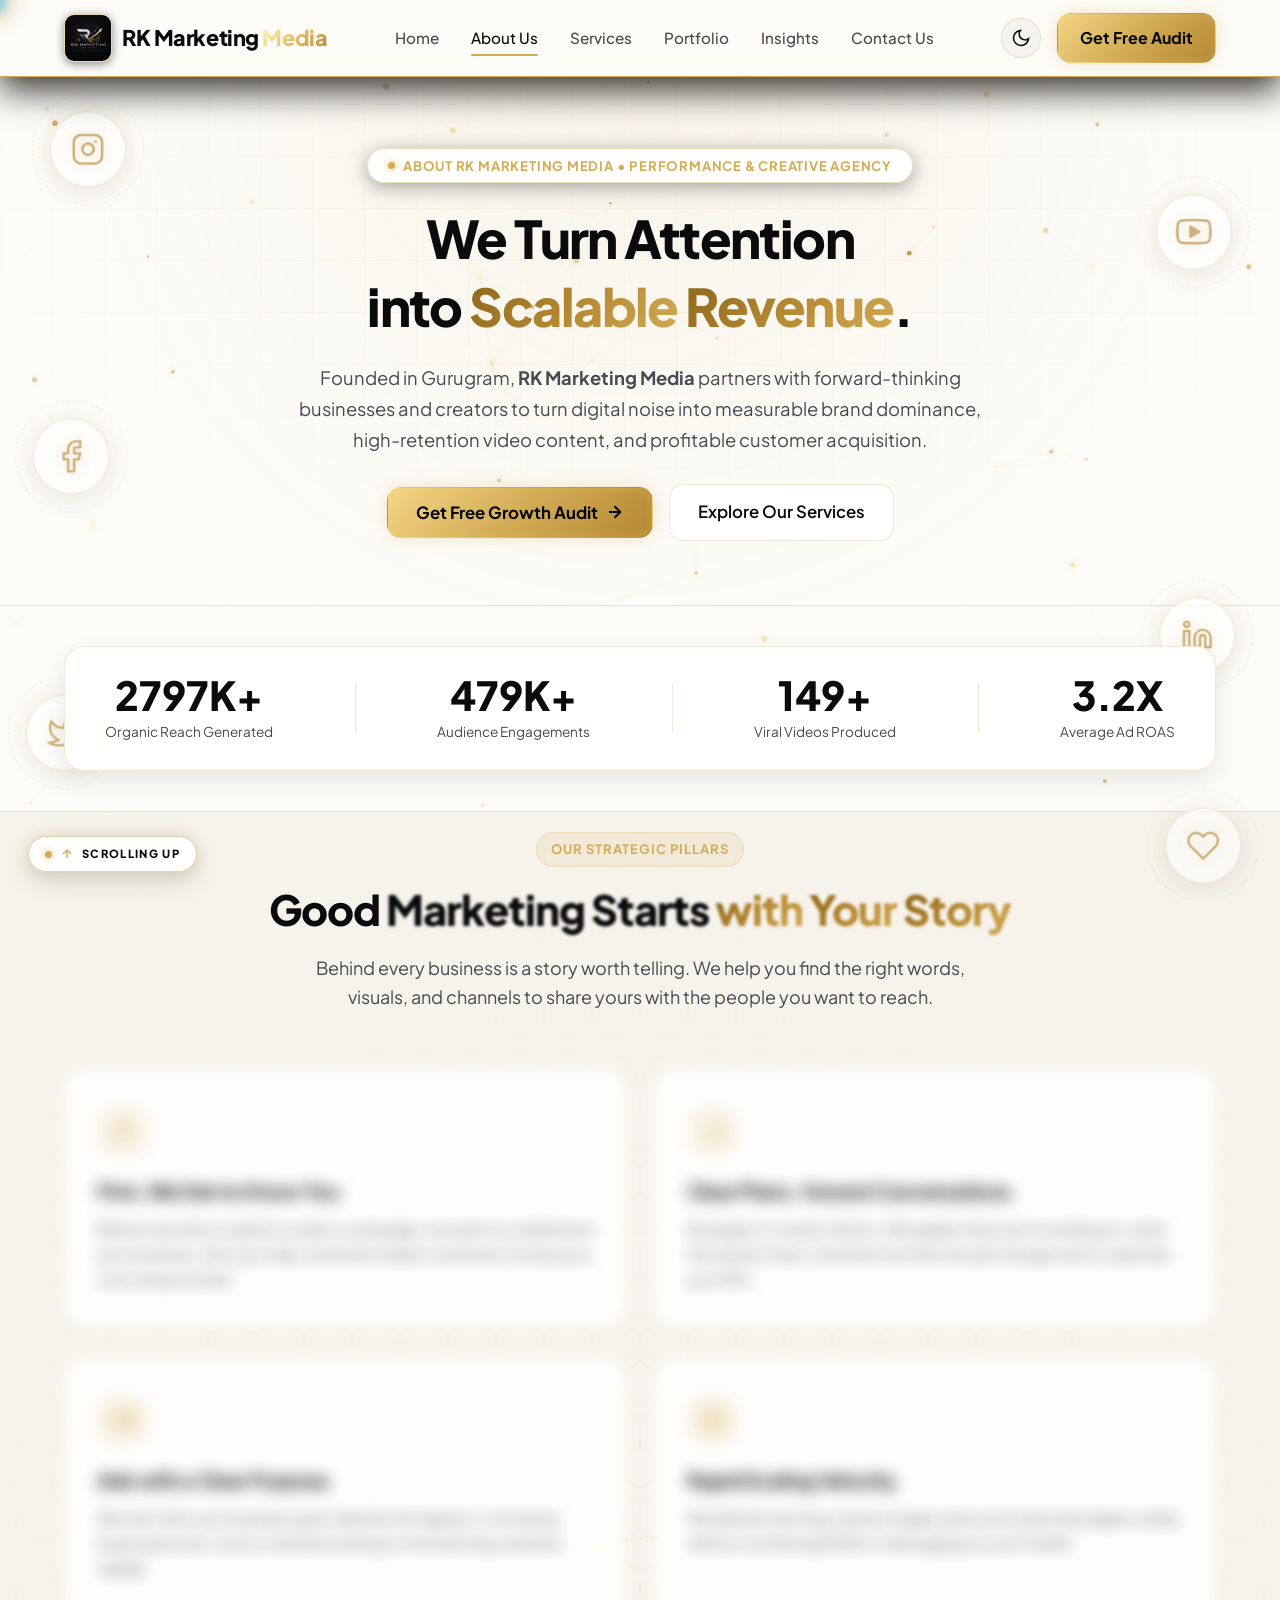
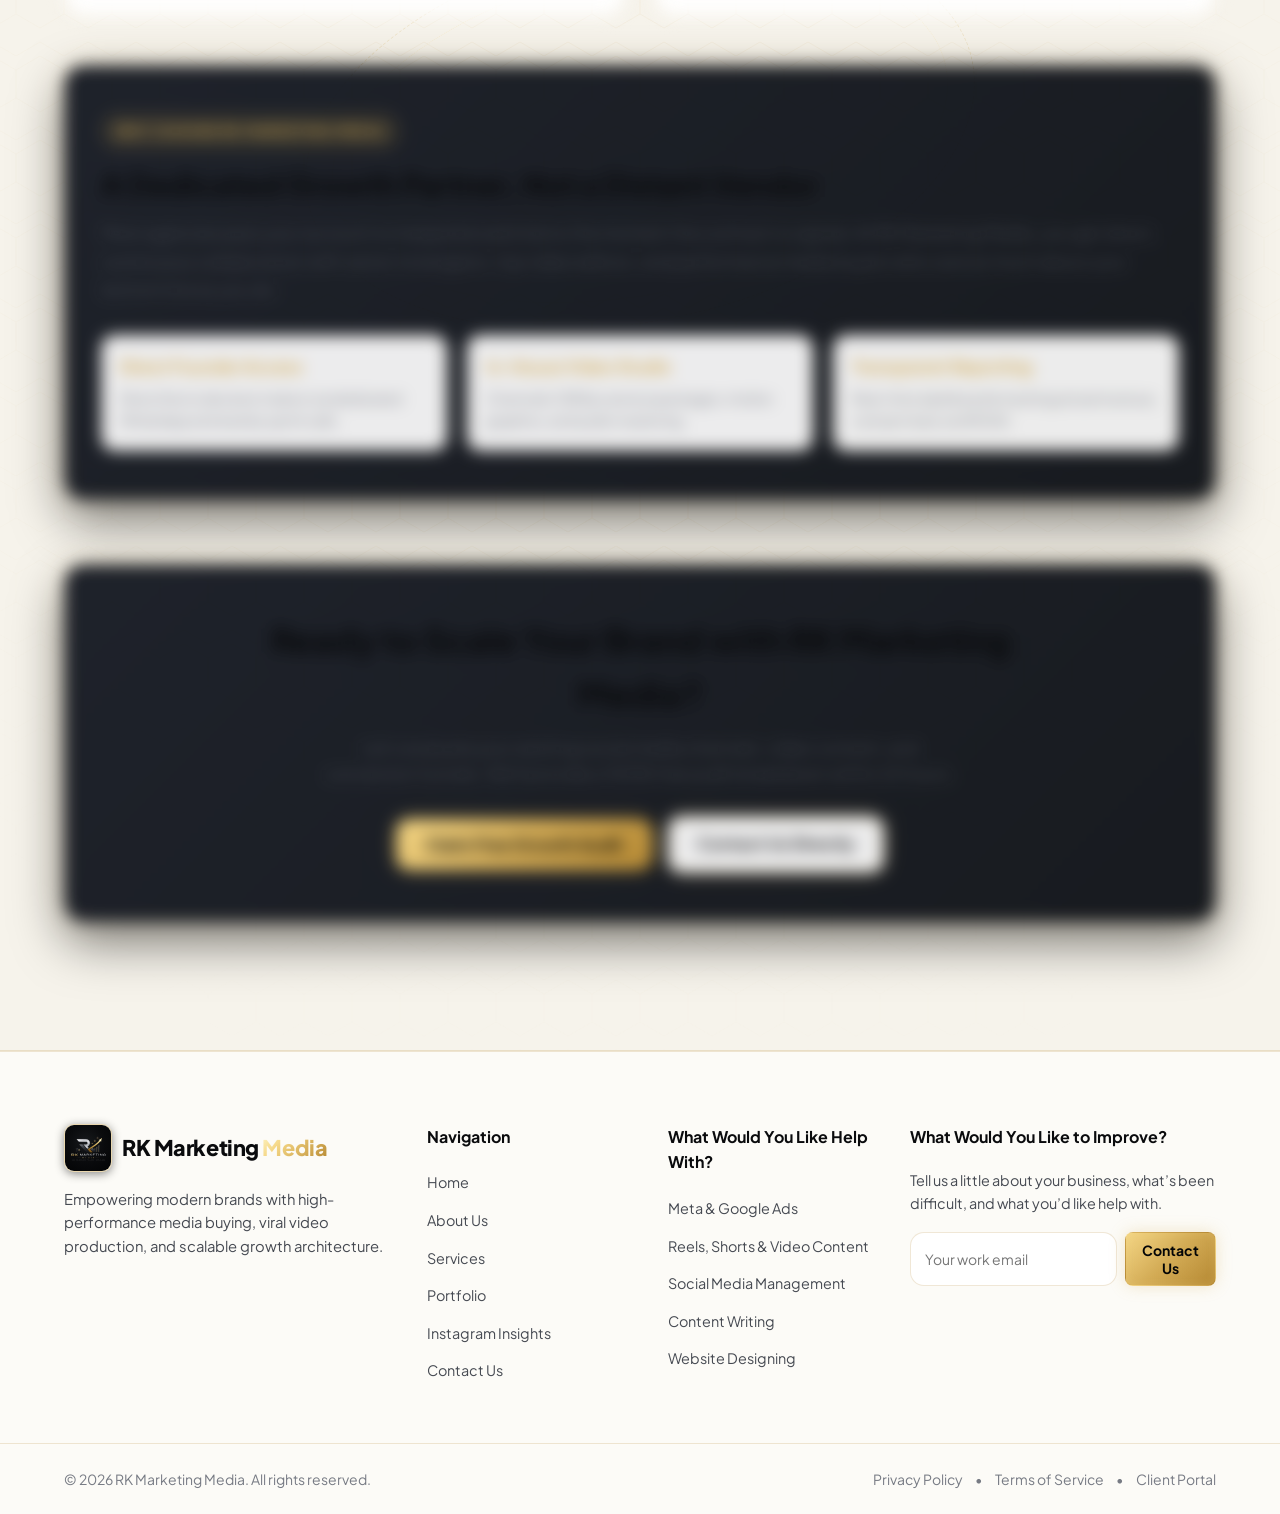
==== commit e832f10d: "fix(hero): move bottom floating badge from left to right side to avoid overlapping card content" ====
--- a/about.html
+++ b/about.html
@@ -8,7 +8,7 @@
   <link rel="preconnect" href="https://fonts.googleapis.com">
   <link rel="preconnect" href="https://fonts.gstatic.com" crossorigin>
   <link href="https://fonts.googleapis.com/css2?family=Plus+Jakarta+Sans:wght@300;400;500;600;700;800;900&display=swap" rel="stylesheet">
-  <link rel="stylesheet" href="styles.css?v=6.0">
+  <link rel="stylesheet" href="styles.css?v=6.1">
 </head>
 <body>
   <!-- Interactive Futuristic Background Canvas -->
--- a/styles.css
+++ b/styles.css
@@ -980,9 +980,11 @@
   right: -24px;
 }
 
-.badge-bottom-left {
+.badge-bottom-left,
+.badge-bottom-right {
   bottom: -24px;
-  left: -24px;
+  right: -24px;
+  left: auto;
   animation-delay: -2s;
 }
 
@@ -3110,9 +3112,11 @@
     right: 0;
   }
 
-  .badge-bottom-left {
+  .badge-bottom-left,
+  .badge-bottom-right {
     bottom: -10px;
-    left: 0;
+    right: 0;
+    left: auto;
   }
 
   .footer-bottom-inner {
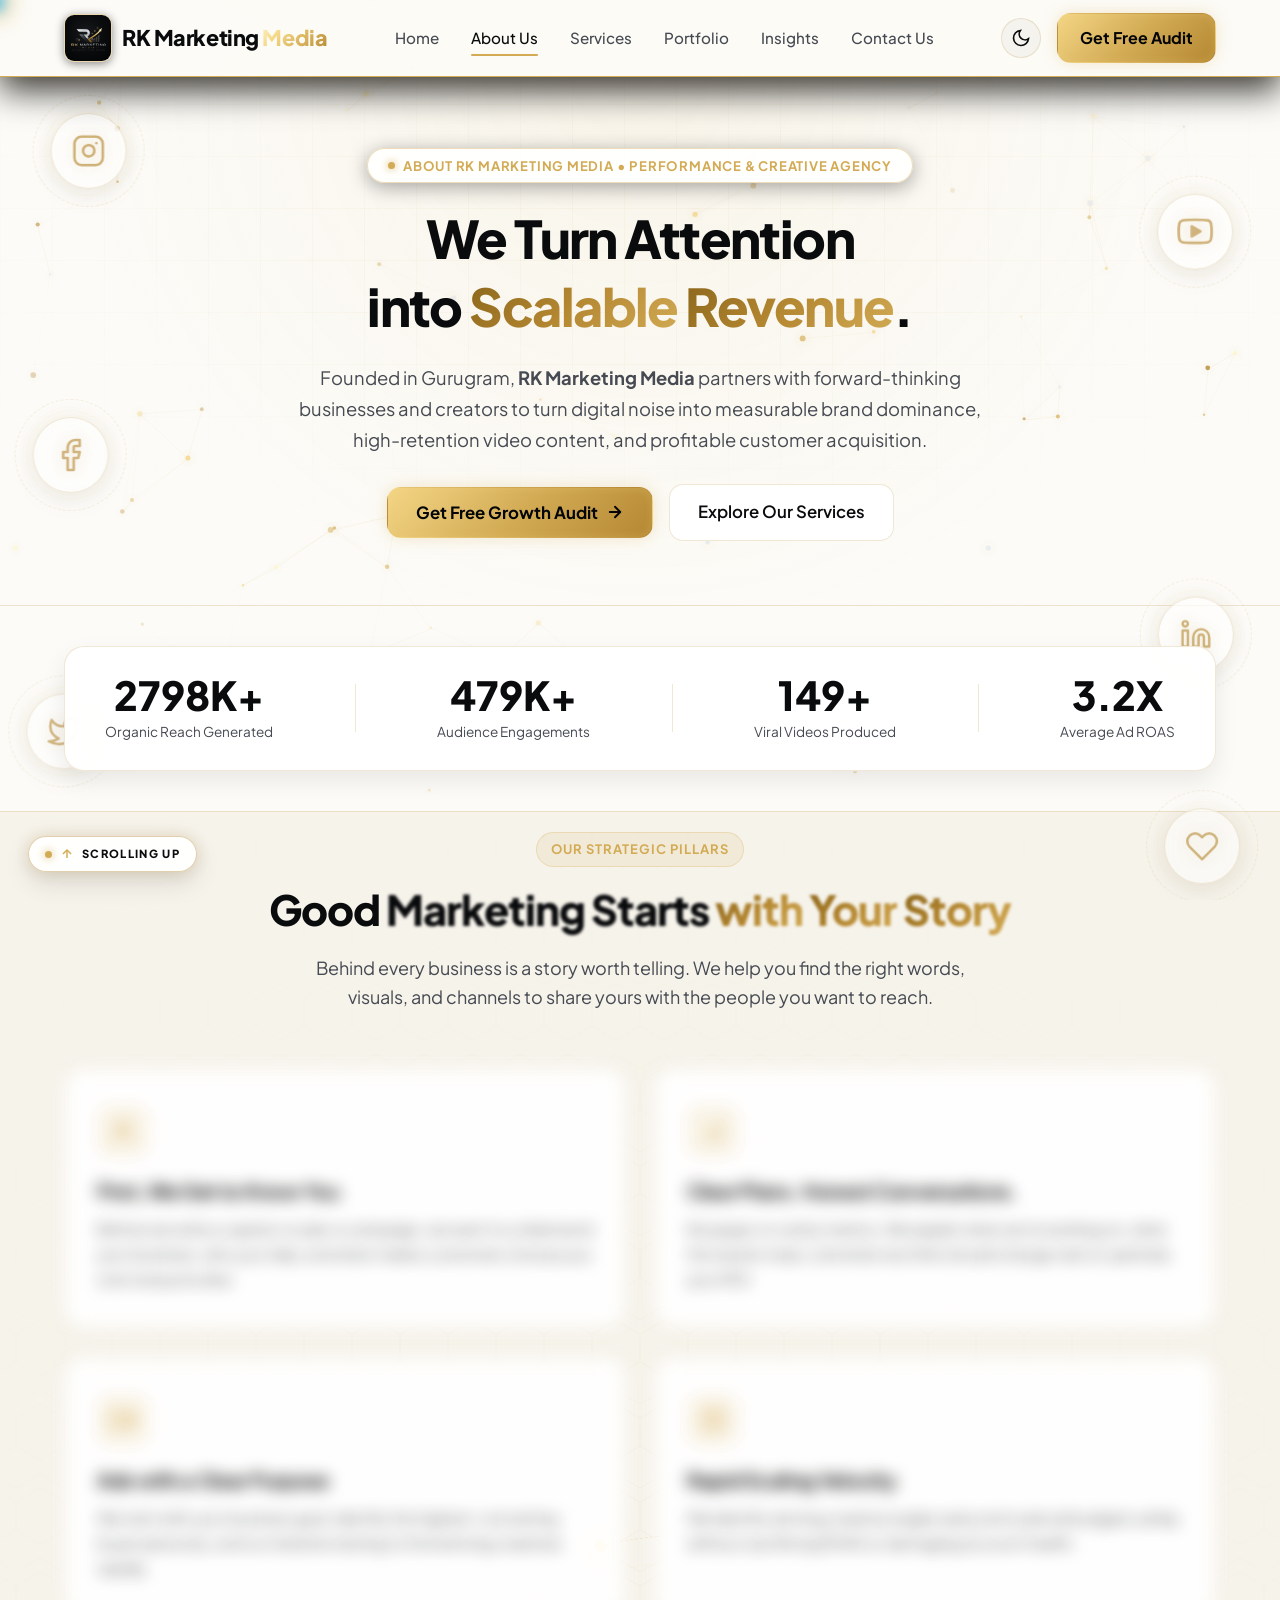
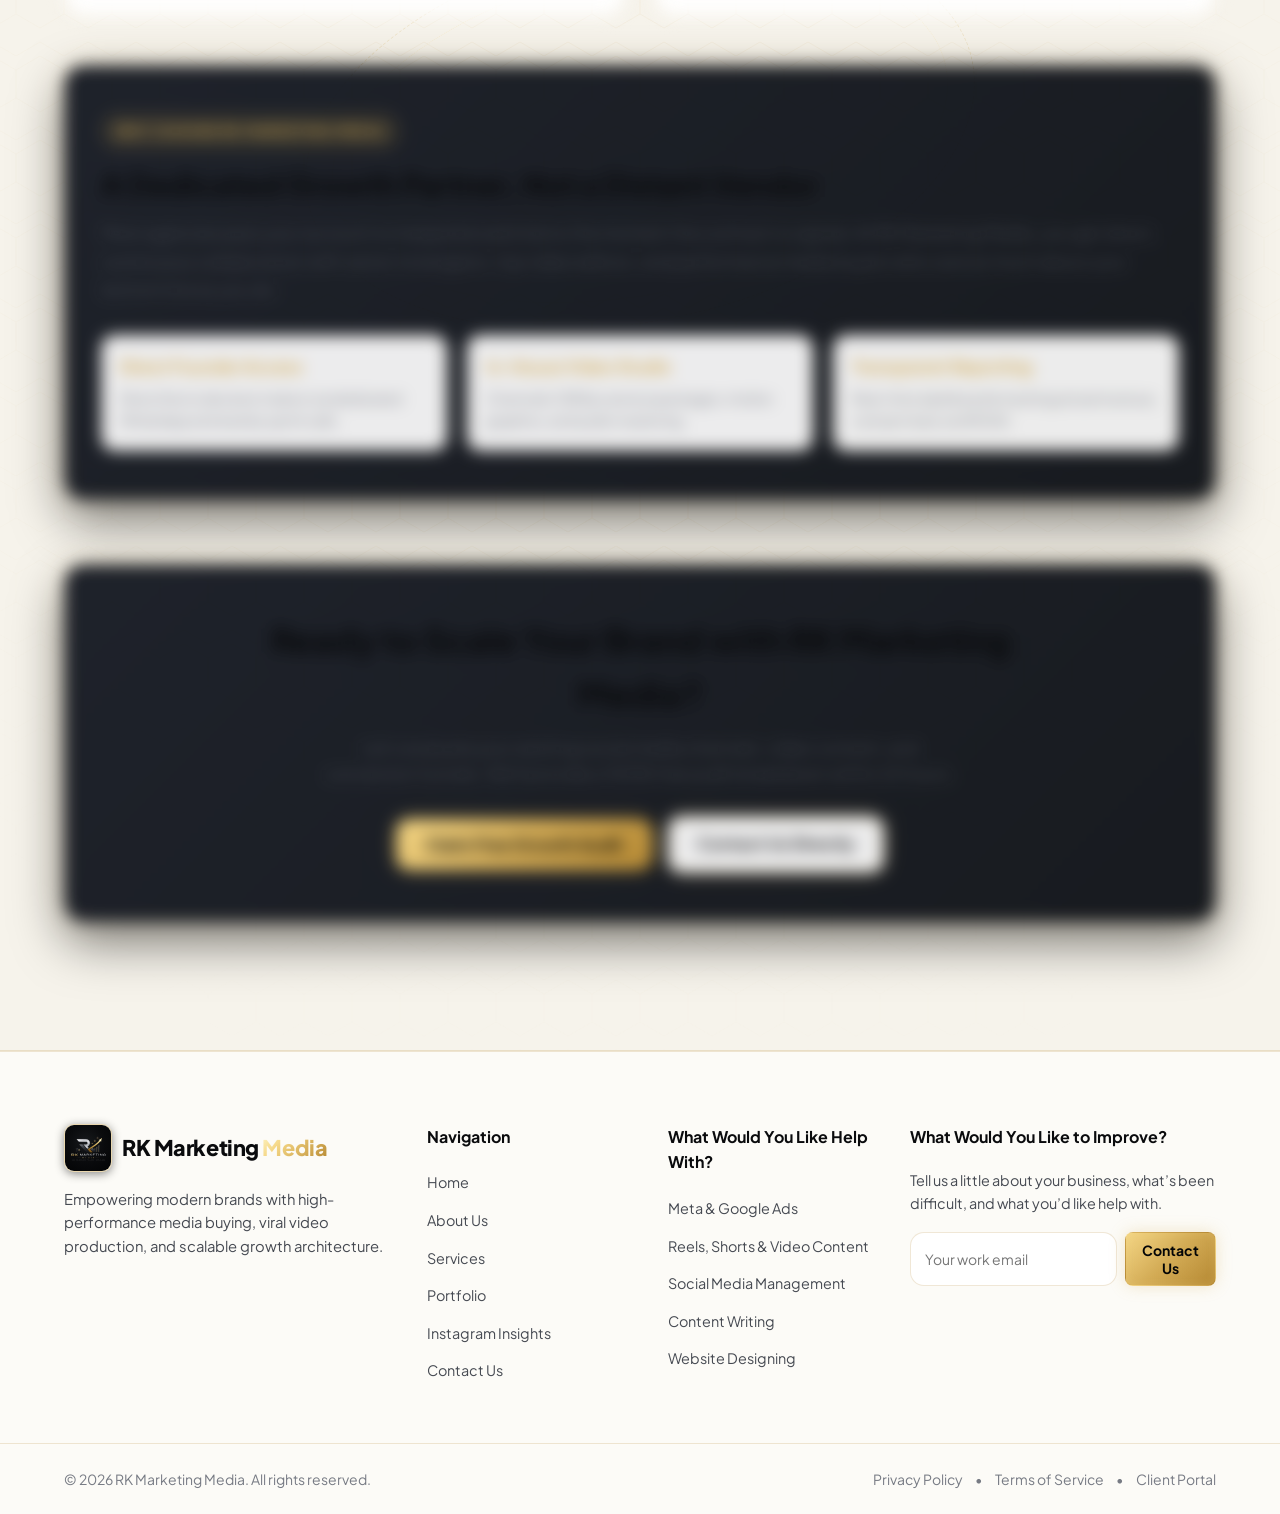
==== commit 0e6d6436: "fix(hero): push both right floating badges further right to fully reveal underlying card content" ====
--- a/about.html
+++ b/about.html
@@ -8,7 +8,7 @@
   <link rel="preconnect" href="https://fonts.googleapis.com">
   <link rel="preconnect" href="https://fonts.gstatic.com" crossorigin>
   <link href="https://fonts.googleapis.com/css2?family=Plus+Jakarta+Sans:wght@300;400;500;600;700;800;900&display=swap" rel="stylesheet">
-  <link rel="stylesheet" href="styles.css?v=6.1">
+  <link rel="stylesheet" href="styles.css?v=6.2">
 </head>
 <body>
   <!-- Interactive Futuristic Background Canvas -->
--- a/styles.css
+++ b/styles.css
@@ -977,15 +977,25 @@
 
 .badge-top-right {
   top: -20px;
-  right: -24px;
+  right: -125px;
 }
 
 .badge-bottom-left,
 .badge-bottom-right {
   bottom: -24px;
-  right: -24px;
+  right: -125px;
   left: auto;
   animation-delay: -2s;
+}
+
+@media (max-width: 1200px) and (min-width: 769px) {
+  .badge-top-right {
+    right: -80px;
+  }
+  .badge-bottom-left,
+  .badge-bottom-right {
+    right: -80px;
+  }
 }
 
 @keyframes floatBounce {
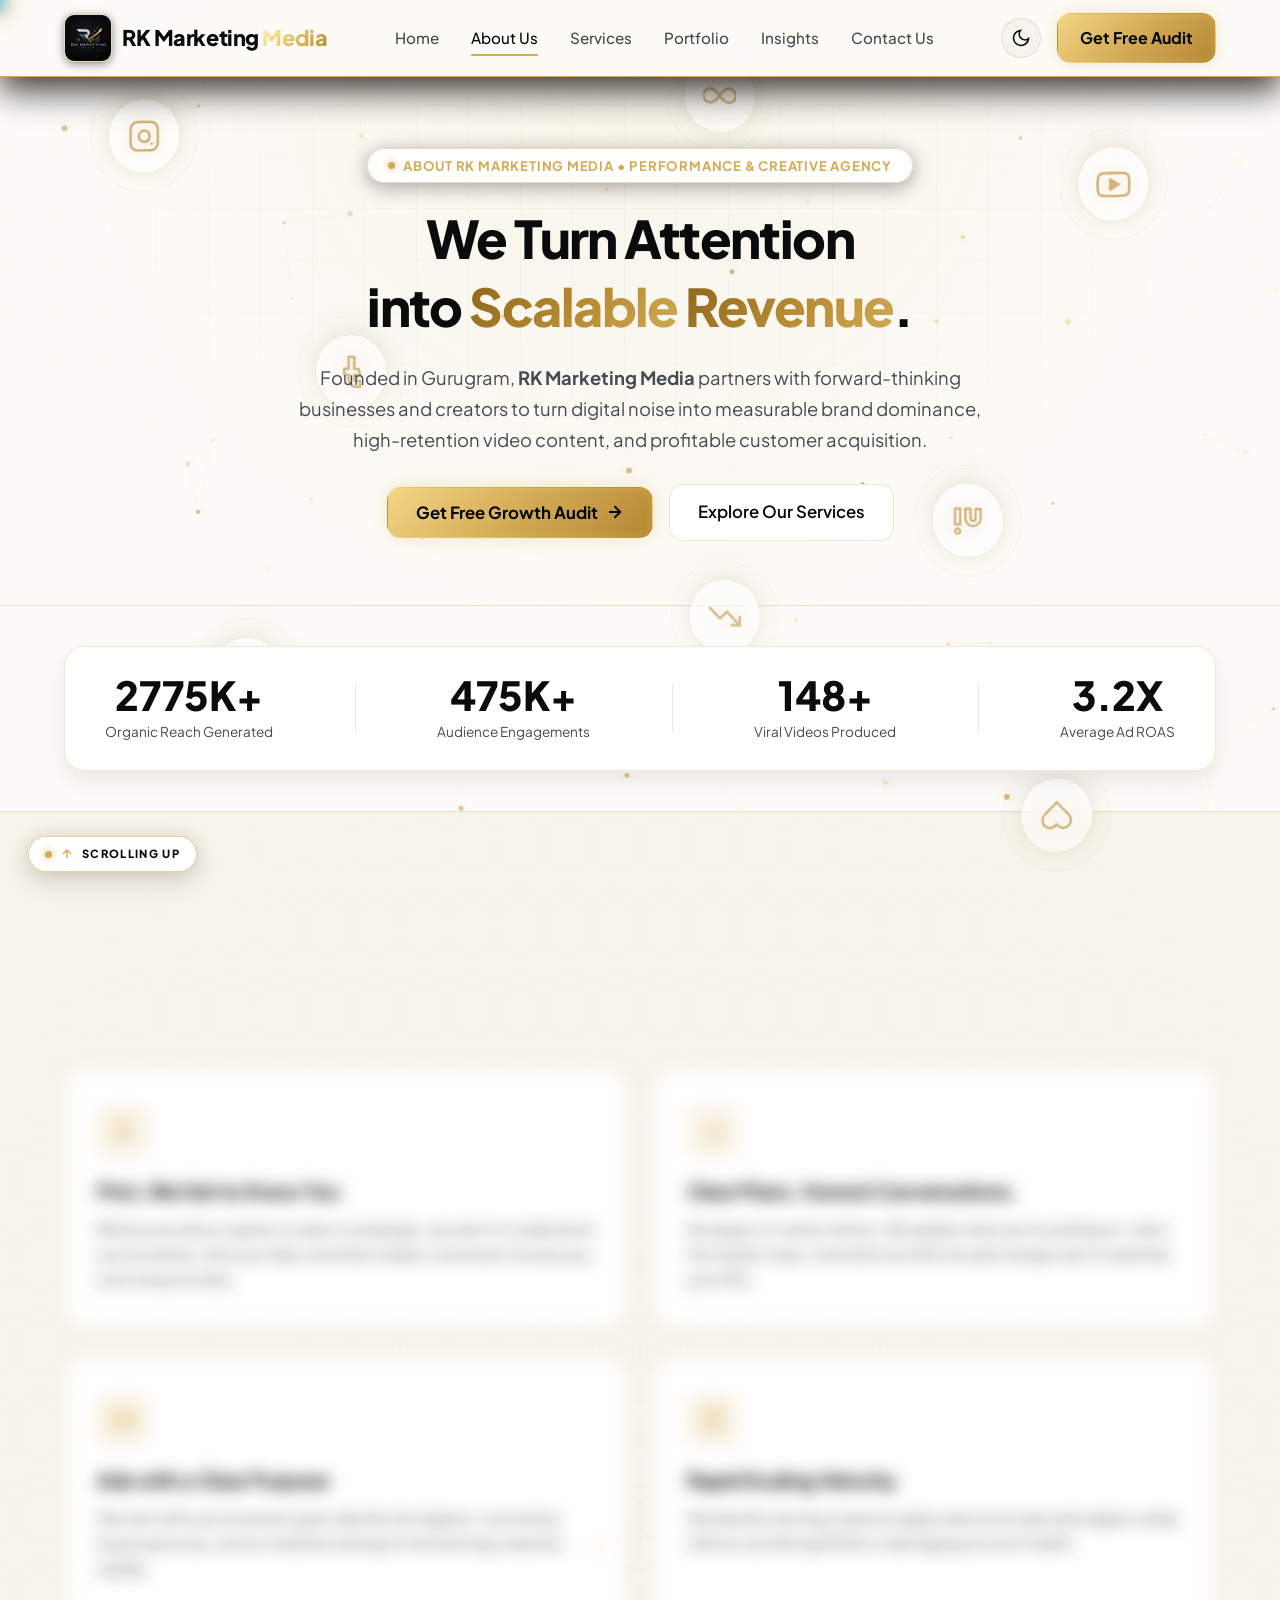
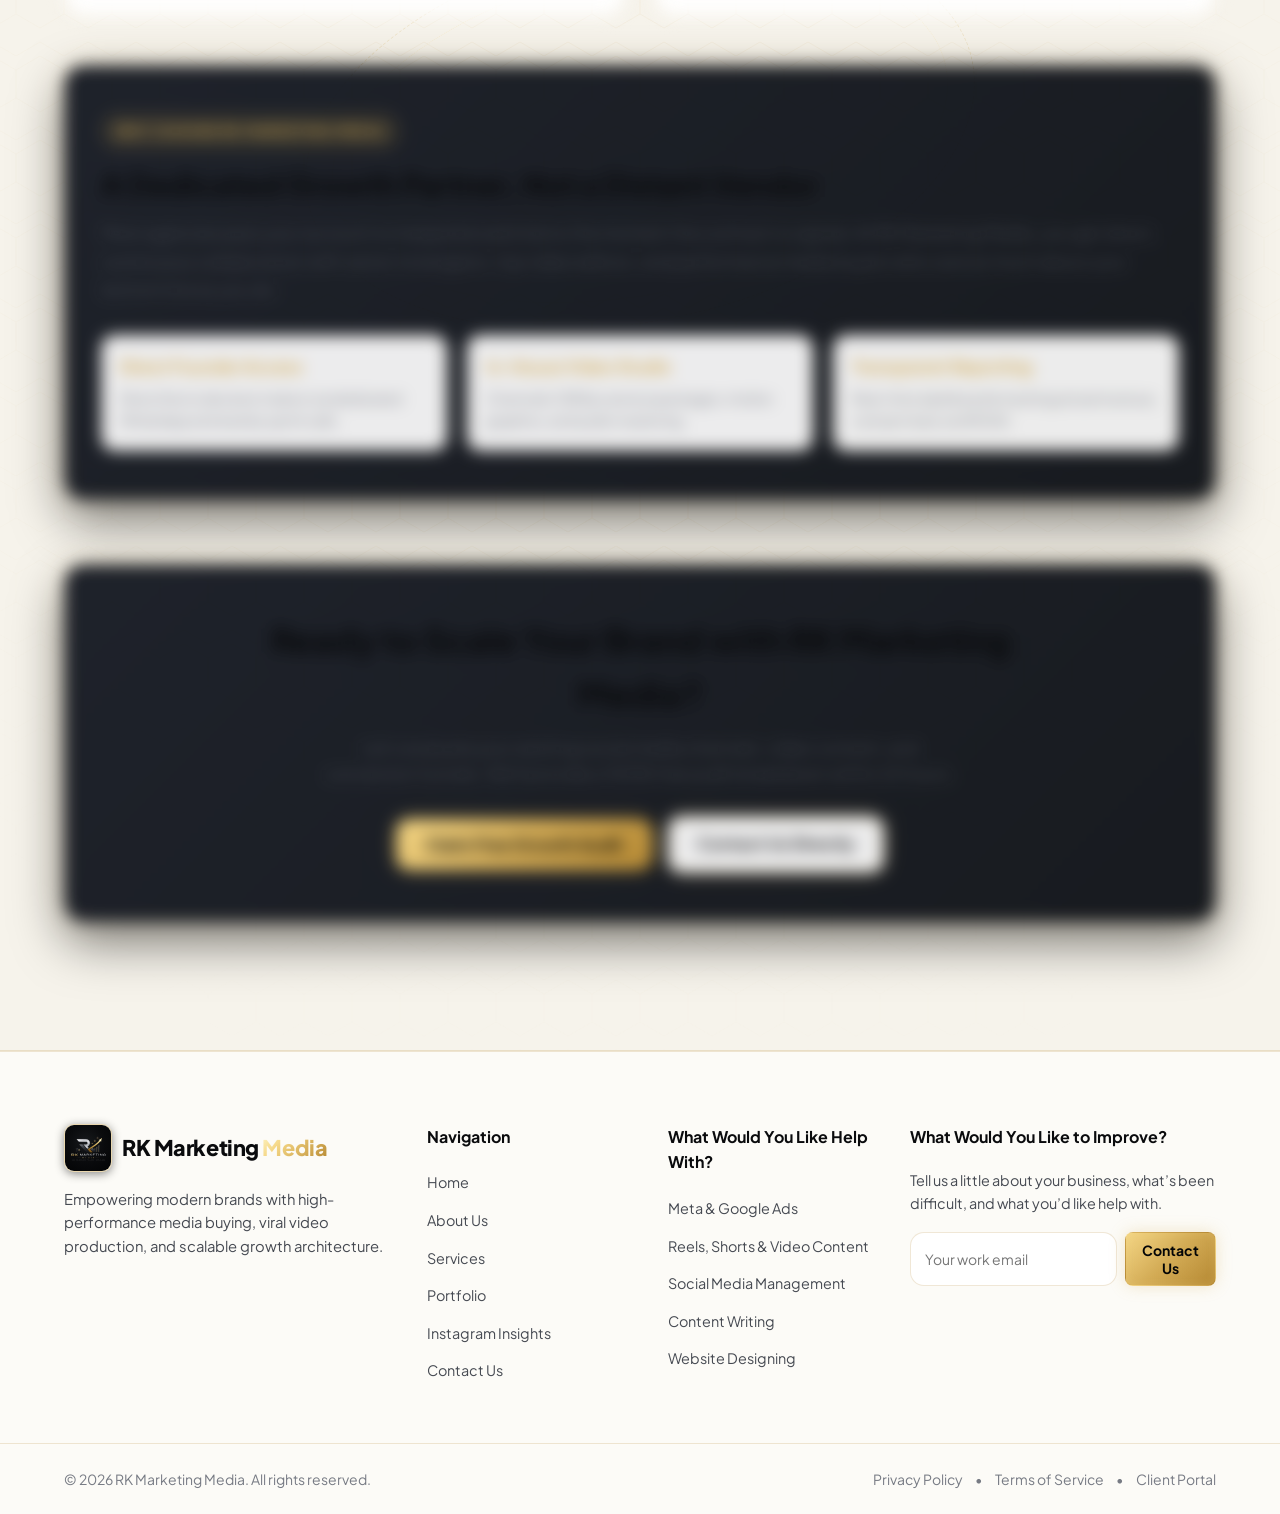
==== commit 690269be: "feat(design): distribute floating holographic social cards across the whole page (middle, center, an" ====
--- a/about.html
+++ b/about.html
@@ -8,7 +8,7 @@
   <link rel="preconnect" href="https://fonts.googleapis.com">
   <link rel="preconnect" href="https://fonts.gstatic.com" crossorigin>
   <link href="https://fonts.googleapis.com/css2?family=Plus+Jakarta+Sans:wght@300;400;500;600;700;800;900&display=swap" rel="stylesheet">
-  <link rel="stylesheet" href="styles.css?v=6.2">
+  <link rel="stylesheet" href="styles.css?v=6.3">
 </head>
 <body>
   <!-- Interactive Futuristic Background Canvas -->
@@ -66,6 +66,23 @@
       <div class="social-icon-wrapper">
         <svg width="34" height="34" viewBox="0 0 24 24" fill="none" stroke="currentColor" stroke-width="1.8" stroke-linecap="round" stroke-linejoin="round">
           <path d="M20.84 4.61a5.5 5.5 0 0 0-7.78 0L12 5.67l-1.06-1.06a5.5 5.5 0 0 0-7.78 7.78l1.06 1.06L12 21.23l7.78-7.78 1.06-1.06a5.5 5.5 0 0 0 0-7.78z"></path>
+        </svg>
+      </div>
+    </div>
+    <div class="futuristic-social-card card-meta" title="Meta Platform Ecosystem">
+      <div class="social-hud-ring"></div>
+      <div class="social-icon-wrapper">
+        <svg width="34" height="34" viewBox="0 0 24 24" fill="none" stroke="currentColor" stroke-width="1.8" stroke-linecap="round" stroke-linejoin="round">
+          <path d="M12 12c-2-3-4.5-5-7-5A5 5 0 0 0 0 12a5 5 0 0 0 5 5c2.5 0 5-2 7-5m0 0c2 3 4.5 5 7 5a5 5 0 0 0 5-5 5 5 0 0 0-5-5c-2.5 0-5 2-7 5"></path>
+        </svg>
+      </div>
+    </div>
+    <div class="futuristic-social-card card-analytics" title="ROAS & Growth Analytics">
+      <div class="social-hud-ring"></div>
+      <div class="social-icon-wrapper">
+        <svg width="34" height="34" viewBox="0 0 24 24" fill="none" stroke="currentColor" stroke-width="1.8" stroke-linecap="round" stroke-linejoin="round">
+          <polyline points="23 6 13.5 15.5 8.5 10.5 1 18"></polyline>
+          <polyline points="17 6 23 6 23 12"></polyline>
         </svg>
       </div>
     </div>
@@ -445,6 +462,6 @@
     </div>
   </footer>
 
-  <script src="script.js?v=6.0"></script>
+  <script src="script.js?v=6.3"></script>
 </body>
 </html>
--- a/styles.css
+++ b/styles.css
@@ -184,41 +184,53 @@
   filter: drop-shadow(0 0 8px rgba(181, 136, 50, 0.35));
 }
 
-/* Placements Across Viewport */
+/* Placements Across Whole Viewport (Distributed across whole page: center, mid, diagonals, background) */
 .card-instagram {
-  top: 13%;
-  left: 3%;
+  top: 12%;
+  left: 8%;
   opacity: 0.65;
 }
 
 .card-youtube {
-  top: 24%;
-  right: 3%;
+  top: 18%;
+  right: 10%;
   opacity: 0.62;
 }
 
+.card-meta {
+  top: 8%;
+  left: 52%;
+  opacity: 0.55;
+}
+
 .card-facebook {
-  top: 46%;
-  left: 3.5%;
+  top: 36%;
+  left: 26%;
+  opacity: 0.58;
+}
+
+.card-linkedin {
+  top: 52%;
+  right: 22%;
   opacity: 0.60;
 }
 
-.card-linkedin {
-  top: 64%;
-  right: 3.5%;
-  opacity: 0.64;
+.card-analytics {
+  top: 62%;
+  left: 54%;
+  opacity: 0.55;
 }
 
 .card-twitter {
-  top: 78%;
-  left: 3%;
+  top: 72%;
+  left: 18%;
+  opacity: 0.56;
+}
+
+.card-viral {
+  top: 84%;
+  right: 16%;
   opacity: 0.58;
-}
-
-.card-viral {
-  top: 88%;
-  right: 4%;
-  opacity: 0.60;
 }
 
 a {
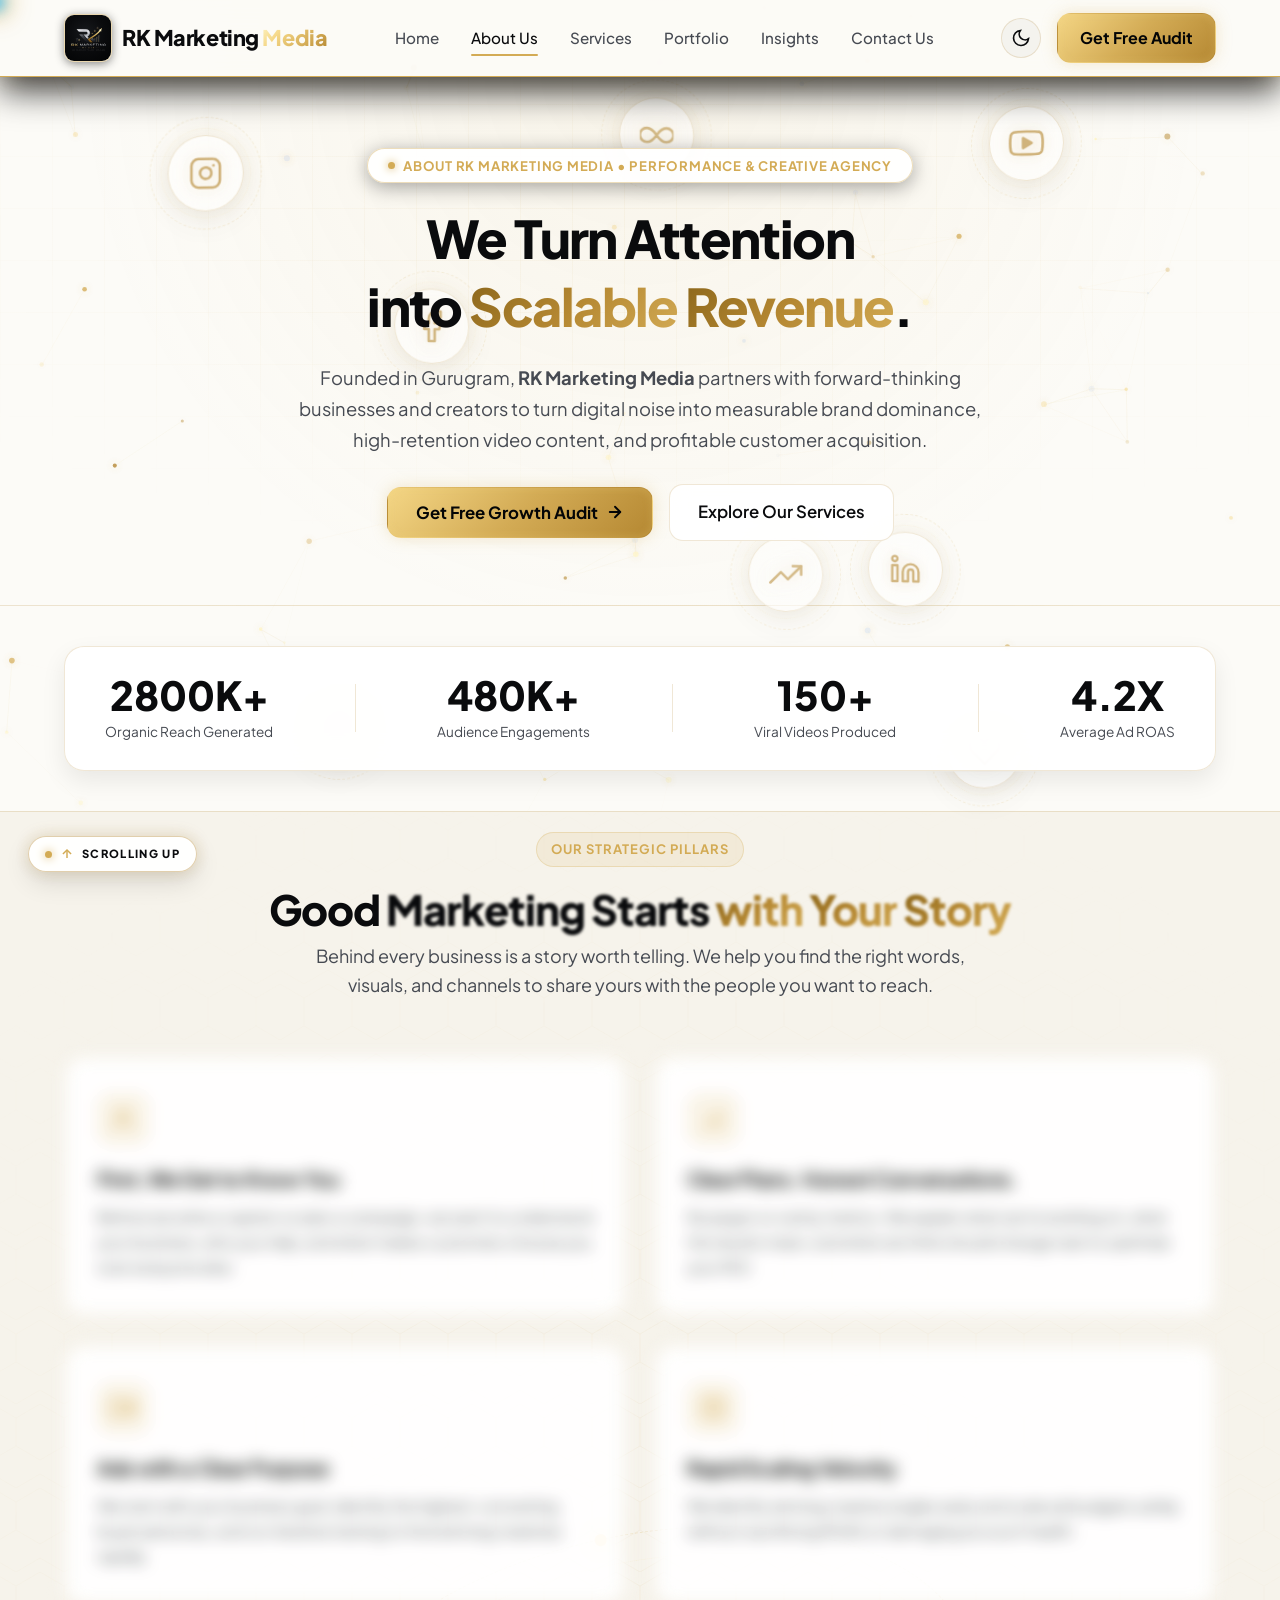
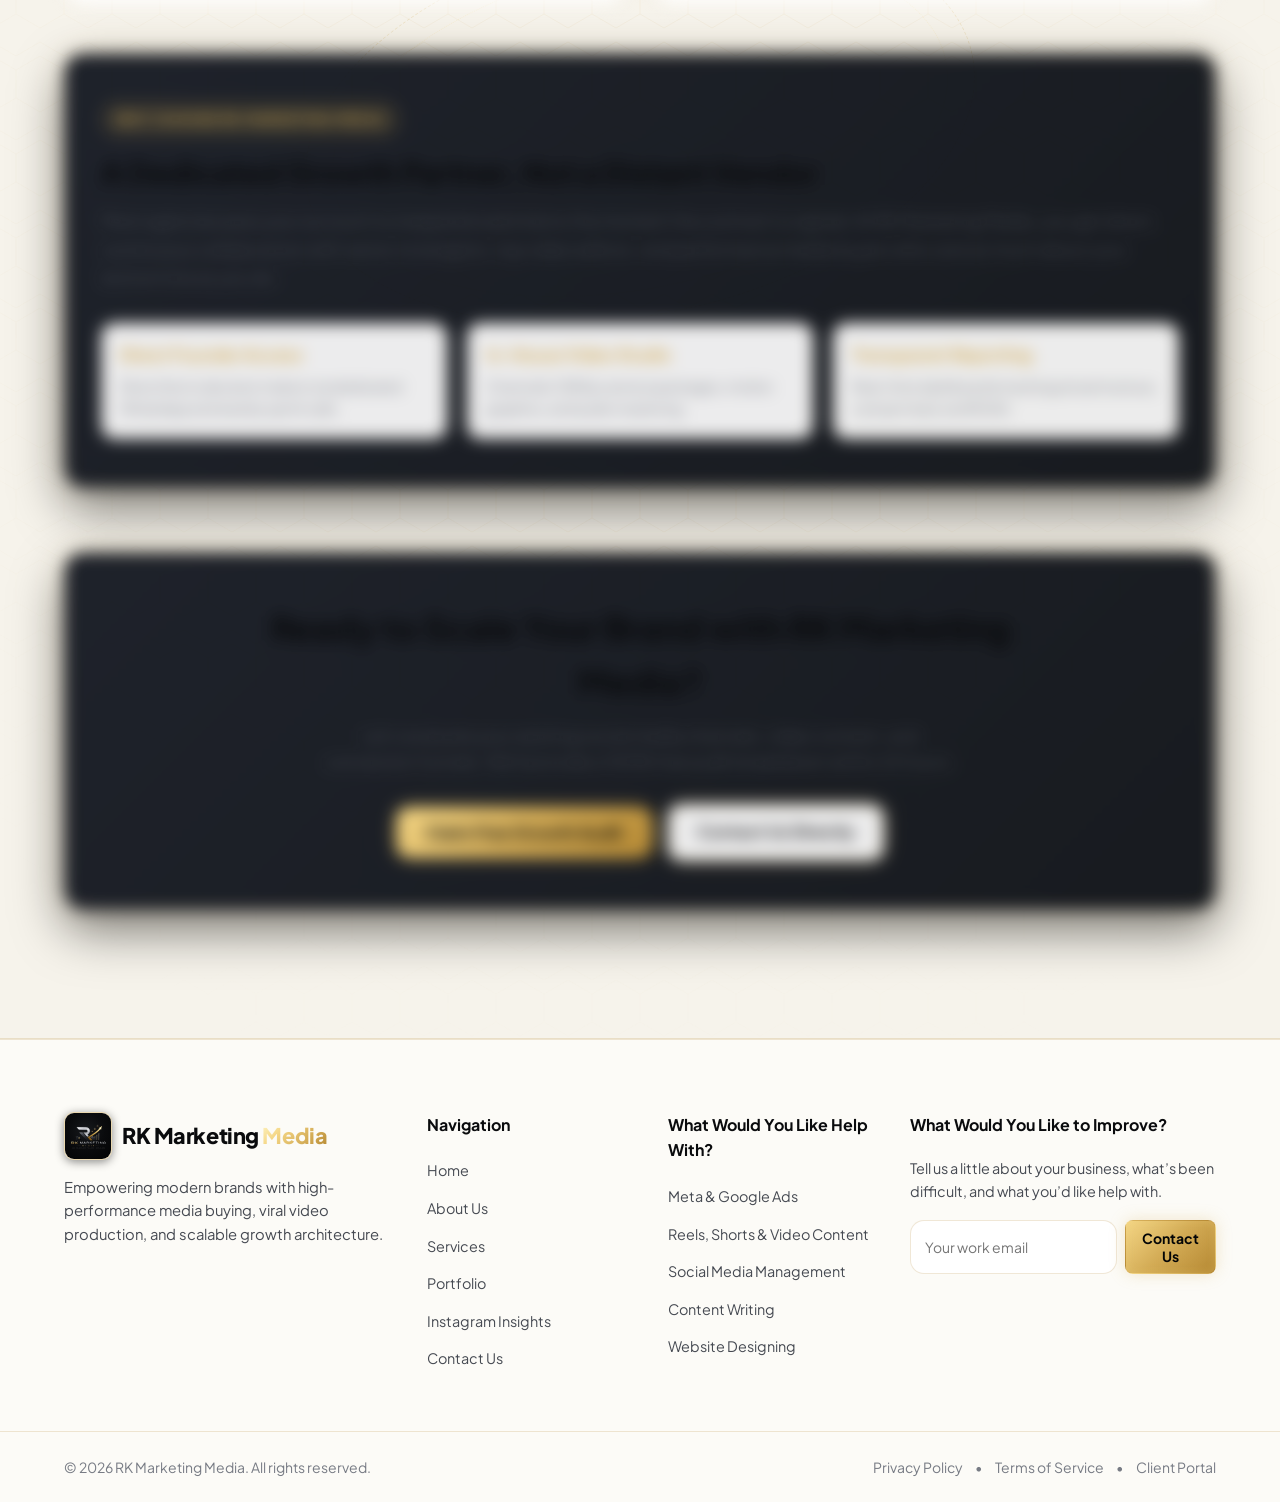
==== commit 51ae2fbc: "style(typography): decrease vertical spacing between section heading and sub-text" ====
--- a/about.html
+++ b/about.html
@@ -8,7 +8,7 @@
   <link rel="preconnect" href="https://fonts.googleapis.com">
   <link rel="preconnect" href="https://fonts.gstatic.com" crossorigin>
   <link href="https://fonts.googleapis.com/css2?family=Plus+Jakarta+Sans:wght@300;400;500;600;700;800;900&display=swap" rel="stylesheet">
-  <link rel="stylesheet" href="styles.css?v=6.3">
+  <link rel="stylesheet" href="styles.css?v=6.4">
 </head>
 <body>
   <!-- Interactive Futuristic Background Canvas -->
@@ -462,6 +462,6 @@
     </div>
   </footer>
 
-  <script src="script.js?v=6.3"></script>
+  <script src="script.js?v=6.4"></script>
 </body>
 </html>
--- a/styles.css
+++ b/styles.css
@@ -328,11 +328,19 @@
   font-weight: 800;
   letter-spacing: -0.025em;
   line-height: 1.25;
-  margin-bottom: 18px;
+  margin-bottom: 8px;
   text-align: center;
   max-width: 820px;
   margin-left: auto;
   margin-right: auto;
+}
+
+.section-header .section-title {
+  margin-bottom: 6px;
+}
+
+.section-header .oryzo-dashline {
+  margin: 6px auto 10px auto !important;
 }
 
 .section-description {
@@ -343,6 +351,7 @@
   max-width: 680px;
   margin-left: auto;
   margin-right: auto;
+  margin-top: 0;
 }
 
 /* --- Buttons --- */
@@ -6139,7 +6148,7 @@
     var(--dash-color) 0 3px,
     transparent 0 7px
   );
-  margin: 18px 0;
+  margin: 10px 0;
   background-size: 28px 100%;
   animation: oryzoDashFlow 12s linear infinite;
   opacity: 0.85;
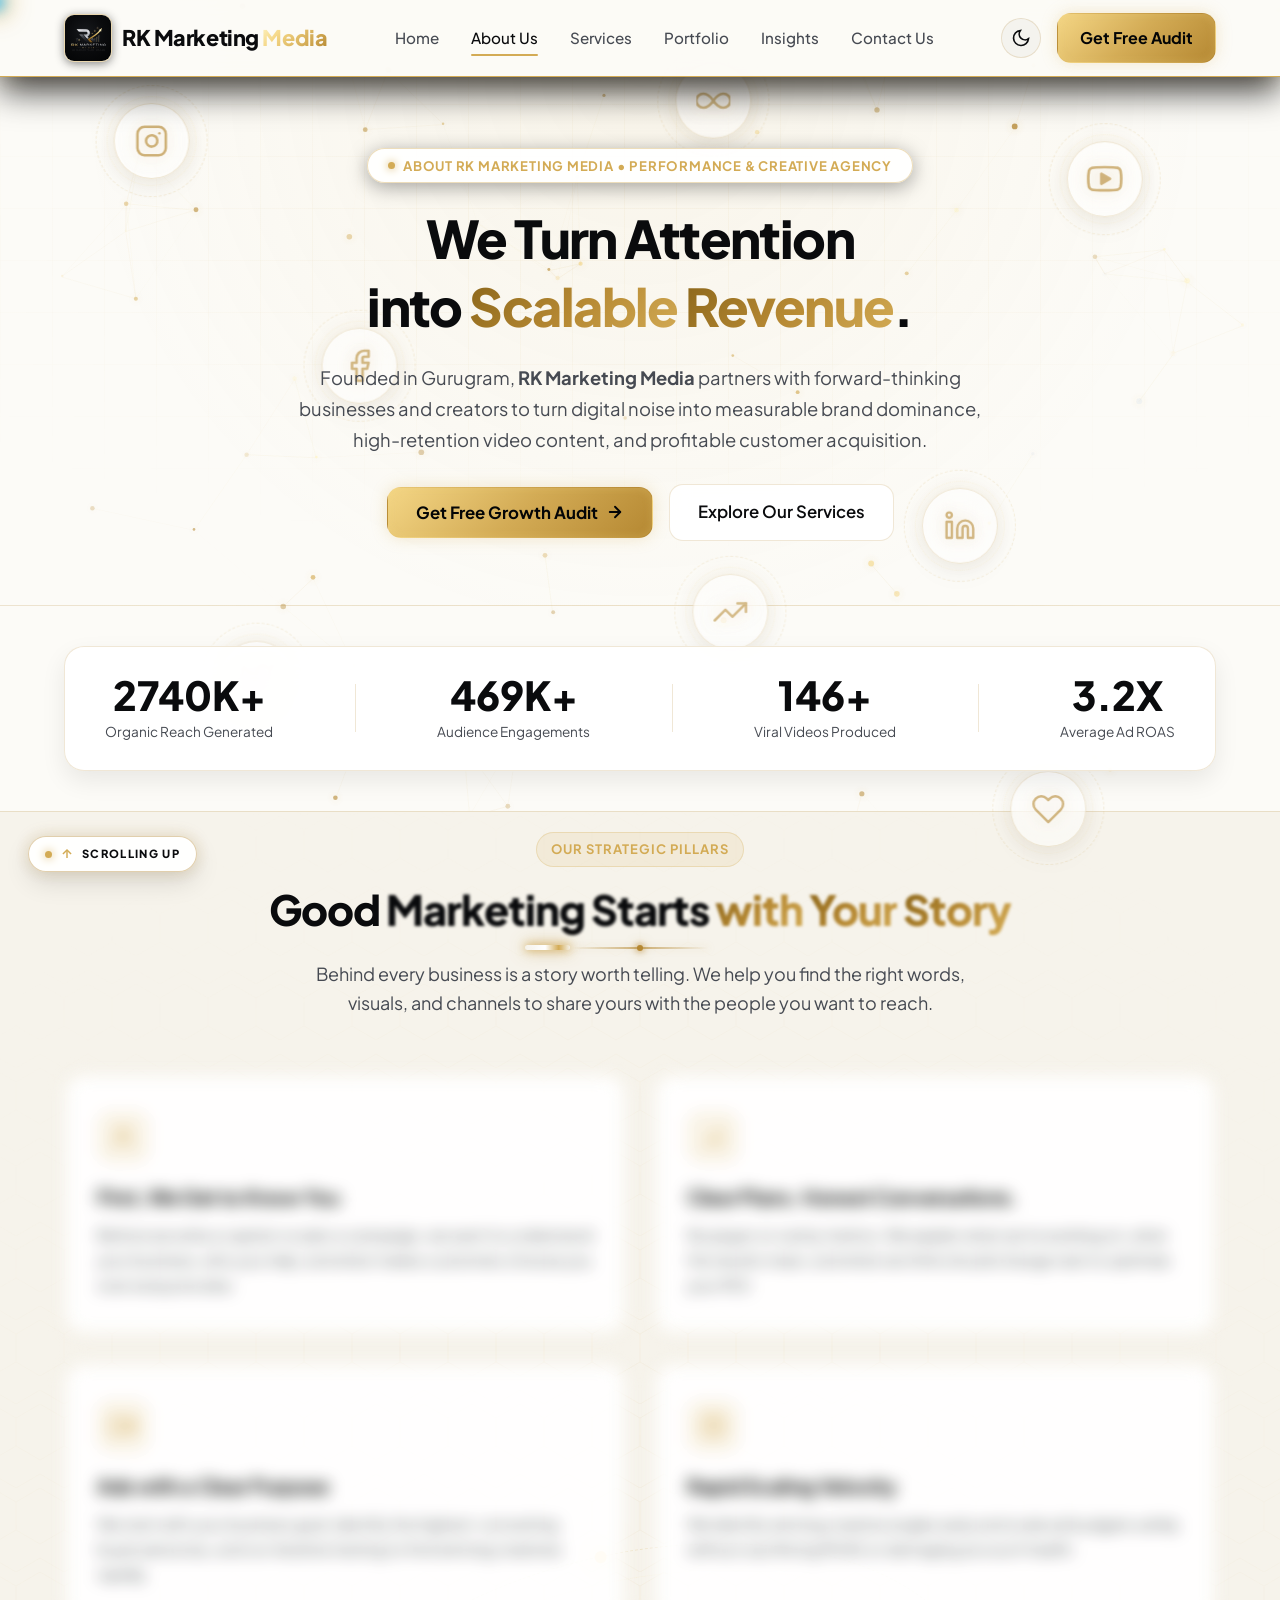
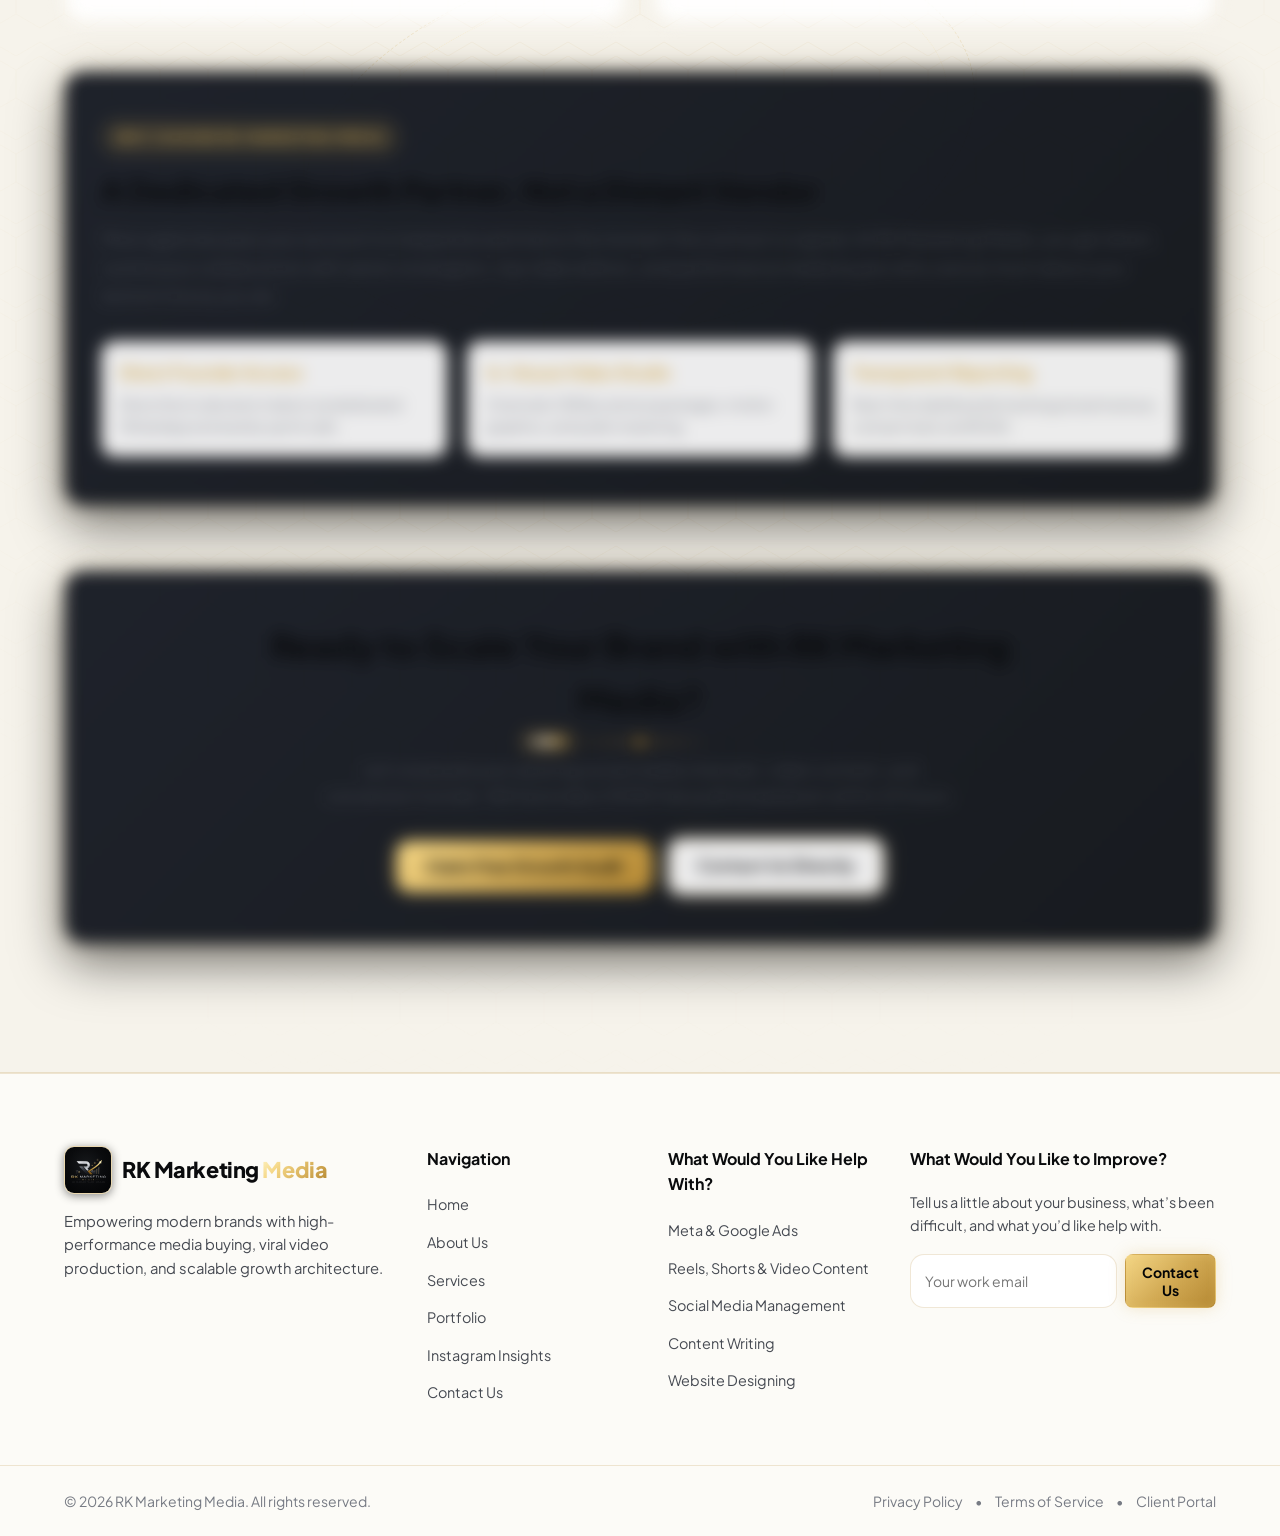
==== commit e32f58ae: "feat(ui): add animated cyber gold laser line divider between headings and sub-text across entire web" ====
--- a/about.html
+++ b/about.html
@@ -8,7 +8,7 @@
   <link rel="preconnect" href="https://fonts.googleapis.com">
   <link rel="preconnect" href="https://fonts.gstatic.com" crossorigin>
   <link href="https://fonts.googleapis.com/css2?family=Plus+Jakarta+Sans:wght@300;400;500;600;700;800;900&display=swap" rel="stylesheet">
-  <link rel="stylesheet" href="styles.css?v=6.4">
+  <link rel="stylesheet" href="styles.css?v=6.5">
 </head>
 <body>
   <!-- Interactive Futuristic Background Canvas -->
@@ -232,6 +232,7 @@
         <div class="section-header text-center">
           <span class="section-tag">OUR STRATEGIC PILLARS</span>
           <h2 class="section-title">Good Marketing Starts <span class="gradient-text">with Your Story</span></h2>
+          <div class="section-line-anim"></div>
           <p class="section-description">
             Behind every business is a story worth telling. We help you find the right words, visuals, and channels to share yours with the people you want to reach.
           </p>
@@ -317,6 +318,7 @@
         <!-- Subpage Bottom Call to Action -->
         <div class="subpage-cta-banner">
           <h3 class="subpage-cta-title">Ready to Scale Your Brand with RK Marketing Media?</h3>
+          <div class="section-line-anim"></div>
           <p class="subpage-cta-desc">
             Let's evaluate your existing social media channels, video content, and conversion funnels. We'll provide a 100% free audit breakdown within 24 hours.
           </p>
@@ -341,6 +343,7 @@
       <div class="audit-modal-header">
         <span class="modal-header-tag">100% Free • No Obligation</span>
         <h3 id="auditModalTitle" class="audit-modal-title">Get Your Free <span class="gradient-text">Growth Audit</span></h3>
+        <div class="section-line-anim"></div>
         <p class="audit-modal-desc">
           Drop your details below. We'll analyze your current social media, reels & online presence, and send you a practical growth breakdown within 24 hours.
         </p>
@@ -462,6 +465,6 @@
     </div>
   </footer>
 
-  <script src="script.js?v=6.4"></script>
+  <script src="script.js?v=6.5"></script>
 </body>
 </html>
--- a/styles.css
+++ b/styles.css
@@ -339,7 +339,8 @@
   margin-bottom: 6px;
 }
 
-.section-header .oryzo-dashline {
+.section-header .oryzo-dashline,
+.section-header .section-line-anim {
   margin: 6px auto 10px auto !important;
 }
 
@@ -6138,24 +6139,143 @@
   animation: oryzoSheenSweep 1.2s cubic-bezier(0.16, 1, 0.3, 1) infinite;
 }
 
-/* 6. Precision Cyber Dashline Dividers (.oryzo-dashline) */
+/* 6. Precision Animated Cyber & Gold Line Dividers (.section-line-anim / .oryzo-dashline) */
+.section-line-anim,
 .oryzo-dashline {
-  --dash-color: rgba(211, 171, 85, 0.32);
-  height: 1.5px;
+  position: relative;
   width: 100%;
-  background: repeating-linear-gradient(
+  max-width: 140px;
+  height: 2px;
+  margin: 6px auto 10px auto !important;
+  background: linear-gradient(
     90deg,
-    var(--dash-color) 0 3px,
-    transparent 0 7px
+    transparent 0%,
+    rgba(211, 171, 85, 0.28) 20%,
+    rgba(211, 171, 85, 0.65) 50%,
+    rgba(211, 171, 85, 0.28) 80%,
+    transparent 100%
   );
-  margin: 10px 0;
-  background-size: 28px 100%;
-  animation: oryzoDashFlow 12s linear infinite;
-  opacity: 0.85;
-}
-
+  border-radius: 2px;
+  box-shadow: 0 0 10px rgba(211, 171, 85, 0.2);
+  display: block;
+  overflow: visible;
+}
+
+/* Sweeping high-velocity laser light head */
+.section-line-anim::after,
+.oryzo-dashline::after {
+  content: "";
+  position: absolute;
+  top: -1.5px;
+  left: -45px;
+  width: 45px;
+  height: 5px;
+  border-radius: 4px;
+  background: linear-gradient(
+    90deg,
+    transparent 0%,
+    rgba(255, 255, 255, 0.95) 45%,
+    var(--primary-hover) 75%,
+    transparent 100%
+  );
+  box-shadow: 0 0 10px var(--primary-hover), 0 0 20px rgba(211, 171, 85, 0.95);
+  animation: lineLaserTravel 2.4s cubic-bezier(0.4, 0, 0.2, 1) infinite;
+  pointer-events: none;
+}
+
+/* Pulsing kinetic center glowing node */
+.section-line-anim::before,
+.oryzo-dashline::before {
+  content: "";
+  position: absolute;
+  top: 50%;
+  left: 50%;
+  transform: translate(-50%, -50%);
+  width: 6px;
+  height: 6px;
+  border-radius: 50%;
+  background: #ffffff;
+  box-shadow: 0 0 8px #ffffff, 0 0 16px var(--primary-hover), 0 0 24px rgba(211, 171, 85, 0.9);
+  animation: lineCenterPulse 2.4s ease-in-out infinite;
+  z-index: 2;
+  pointer-events: none;
+}
+
+@keyframes lineLaserTravel {
+  0% {
+    left: -45px;
+    opacity: 0;
+  }
+  18% {
+    opacity: 1;
+  }
+  82% {
+    opacity: 1;
+  }
+  100% {
+    left: calc(100% + 5px);
+    opacity: 0;
+  }
+}
+
+@keyframes lineCenterPulse {
+  0%, 100% {
+    transform: translate(-50%, -50%) scale(0.85);
+    opacity: 0.7;
+  }
+  50% {
+    transform: translate(-50%, -50%) scale(1.4);
+    opacity: 1;
+    box-shadow: 0 0 10px #ffffff, 0 0 18px #f4d685, 0 0 28px rgba(211, 171, 85, 0.95);
+  }
+}
+
+[data-theme="light"] .section-line-anim,
 [data-theme="light"] .oryzo-dashline {
-  --dash-color: rgba(181, 136, 50, 0.3);
+  background: linear-gradient(
+    90deg,
+    transparent 0%,
+    rgba(181, 136, 50, 0.28) 20%,
+    rgba(181, 136, 50, 0.65) 50%,
+    rgba(181, 136, 50, 0.28) 80%,
+    transparent 100%
+  );
+  box-shadow: 0 0 8px rgba(181, 136, 50, 0.15);
+}
+
+[data-theme="light"] .section-line-anim::after,
+[data-theme="light"] .oryzo-dashline::after {
+  background: linear-gradient(
+    90deg,
+    transparent 0%,
+    rgba(255, 255, 255, 0.95) 45%,
+    #d3ab55 75%,
+    transparent 100%
+  );
+  box-shadow: 0 0 8px #d3ab55, 0 0 16px rgba(181, 136, 50, 0.75);
+}
+
+[data-theme="light"] .section-line-anim::before,
+[data-theme="light"] .oryzo-dashline::before {
+  background: #b58832;
+  box-shadow: 0 0 6px #b58832, 0 0 12px rgba(181, 136, 50, 0.7);
+}
+
+/* Specific context alignment overrides */
+.section-header.text-left .section-line-anim,
+.section-header.text-left .oryzo-dashline {
+  margin-left: 0 !important;
+  margin-right: auto !important;
+}
+
+.subpage-cta-banner .section-line-anim,
+.subpage-cta-banner .oryzo-dashline {
+  margin: 6px auto 14px auto !important;
+}
+
+.audit-modal-header .section-line-anim,
+.audit-modal-header .oryzo-dashline {
+  margin: 6px auto 12px auto !important;
 }
 
 /* 7. Pulsing Kinetic Dot Accent (.oryzo-dot-pulse) */
@@ -6175,7 +6295,10 @@
   .oryzo-halo-glow .oryzo-halo-layer,
   .oryzo-halo-glow .oryzo-border-ring,
   .btn-oryzo-shimmer:hover::before,
-  .oryzo-dashline,
+  .section-line-anim::after,
+  .section-line-anim::before,
+  .oryzo-dashline::after,
+  .oryzo-dashline::before,
   .oryzo-dot-pulse {
     animation: none !important;
   }
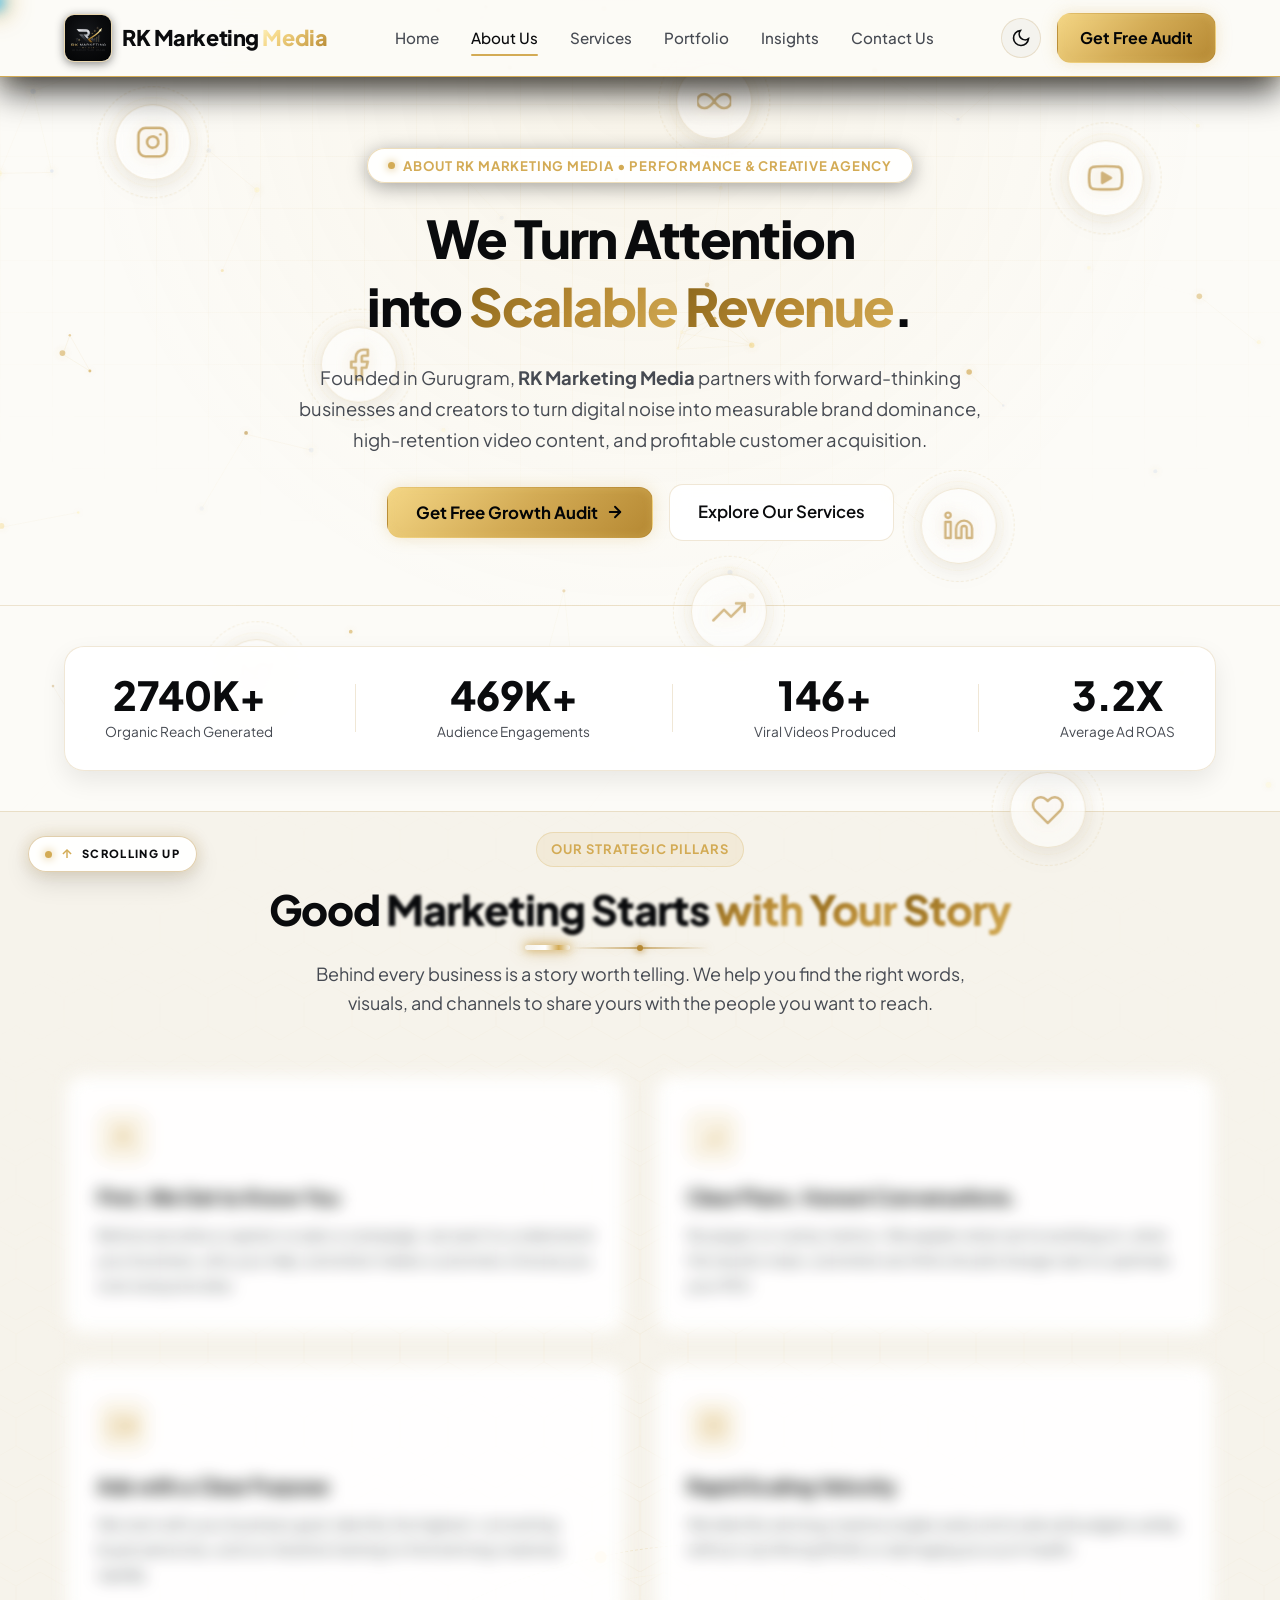
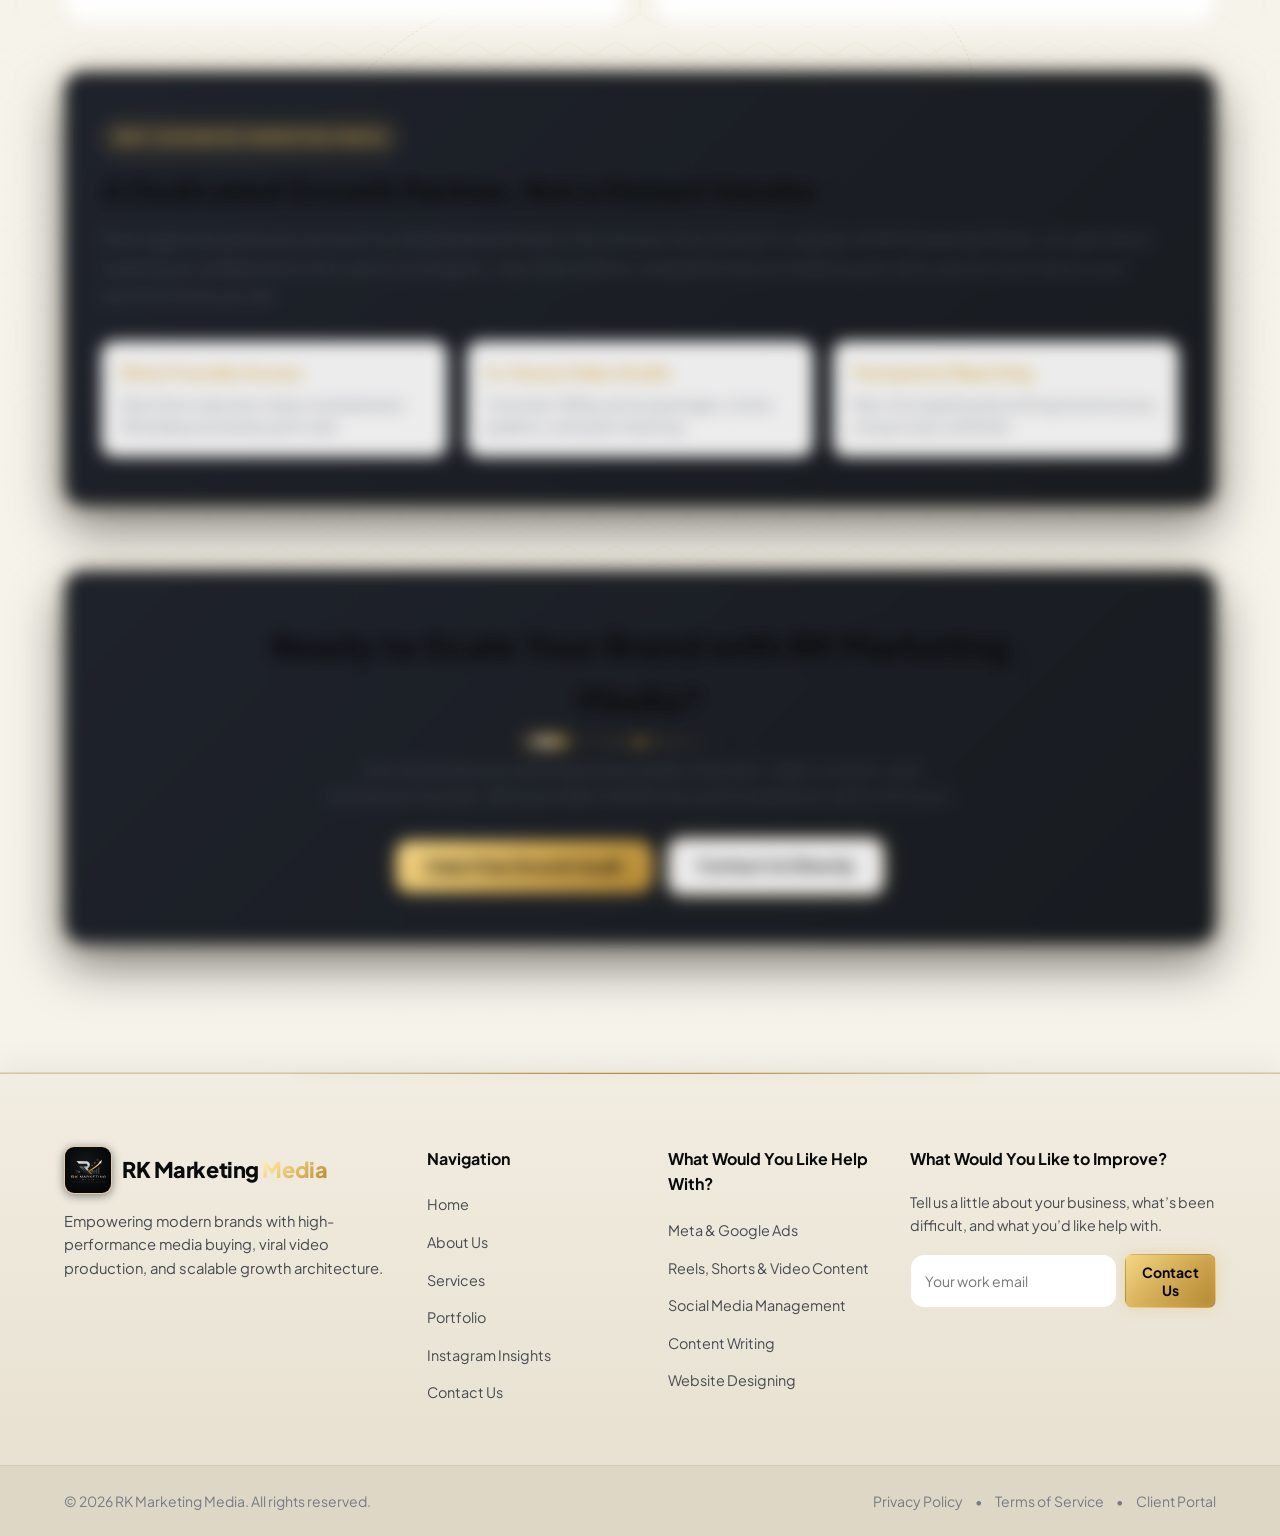
==== commit 3fea2f9e: "style(footer): add distinct background color, gradient depth, and glowing top rim to footer section" ====
--- a/about.html
+++ b/about.html
@@ -8,7 +8,7 @@
   <link rel="preconnect" href="https://fonts.googleapis.com">
   <link rel="preconnect" href="https://fonts.gstatic.com" crossorigin>
   <link href="https://fonts.googleapis.com/css2?family=Plus+Jakarta+Sans:wght@300;400;500;600;700;800;900&display=swap" rel="stylesheet">
-  <link rel="stylesheet" href="styles.css?v=6.5">
+  <link rel="stylesheet" href="styles.css?v=6.6">
 </head>
 <body>
   <!-- Interactive Futuristic Background Canvas -->
@@ -465,6 +465,6 @@
     </div>
   </footer>
 
-  <script src="script.js?v=6.5"></script>
+  <script src="script.js?v=6.6"></script>
 </body>
 </html>
--- a/styles.css
+++ b/styles.css
@@ -2854,9 +2854,27 @@
 
 /* --- FOOTER --- */
 .site-footer {
-  background: var(--bg-main);
-  border-top: 1px solid var(--border-color);
+  background: #090b0f;
+  background: linear-gradient(180deg, #0d0f15 0%, #060709 100%);
+  border-top: 1px solid rgba(211, 171, 85, 0.28);
+  box-shadow: 0 -14px 40px rgba(0, 0, 0, 0.65);
+  position: relative;
+  z-index: 5;
   padding-top: 72px;
+}
+
+.site-footer::before {
+  content: "";
+  position: absolute;
+  top: -1px;
+  left: 50%;
+  transform: translateX(-50%);
+  width: 65%;
+  max-width: 680px;
+  height: 1.5px;
+  background: linear-gradient(90deg, transparent, var(--primary), transparent);
+  box-shadow: 0 0 16px var(--primary-glow);
+  pointer-events: none;
 }
 
 .footer-container {
@@ -2941,7 +2959,8 @@
 }
 
 .footer-bottom {
-  border-top: 1px solid var(--border-color);
+  background: #040507;
+  border-top: 1px solid rgba(211, 171, 85, 0.14);
   padding: 24px 0;
 }
 
@@ -2961,6 +2980,23 @@
 
 .footer-legal a:hover {
   color: var(--text-primary);
+}
+
+[data-theme="light"] .site-footer {
+  background: #ede7d9;
+  background: linear-gradient(180deg, #f2ede1 0%, #e6dfcf 100%);
+  border-top: 1px solid rgba(181, 136, 50, 0.32);
+  box-shadow: 0 -8px 30px rgba(0, 0, 0, 0.06);
+}
+
+[data-theme="light"] .site-footer::before {
+  background: linear-gradient(90deg, transparent, var(--accent-gold-deep), transparent);
+  box-shadow: 0 0 12px rgba(181, 136, 50, 0.35);
+}
+
+[data-theme="light"] .footer-bottom {
+  background: #ded7c6;
+  border-top: 1px solid rgba(181, 136, 50, 0.18);
 }
 
 /* --- RESPONSIVE MEDIA QUERIES --- */
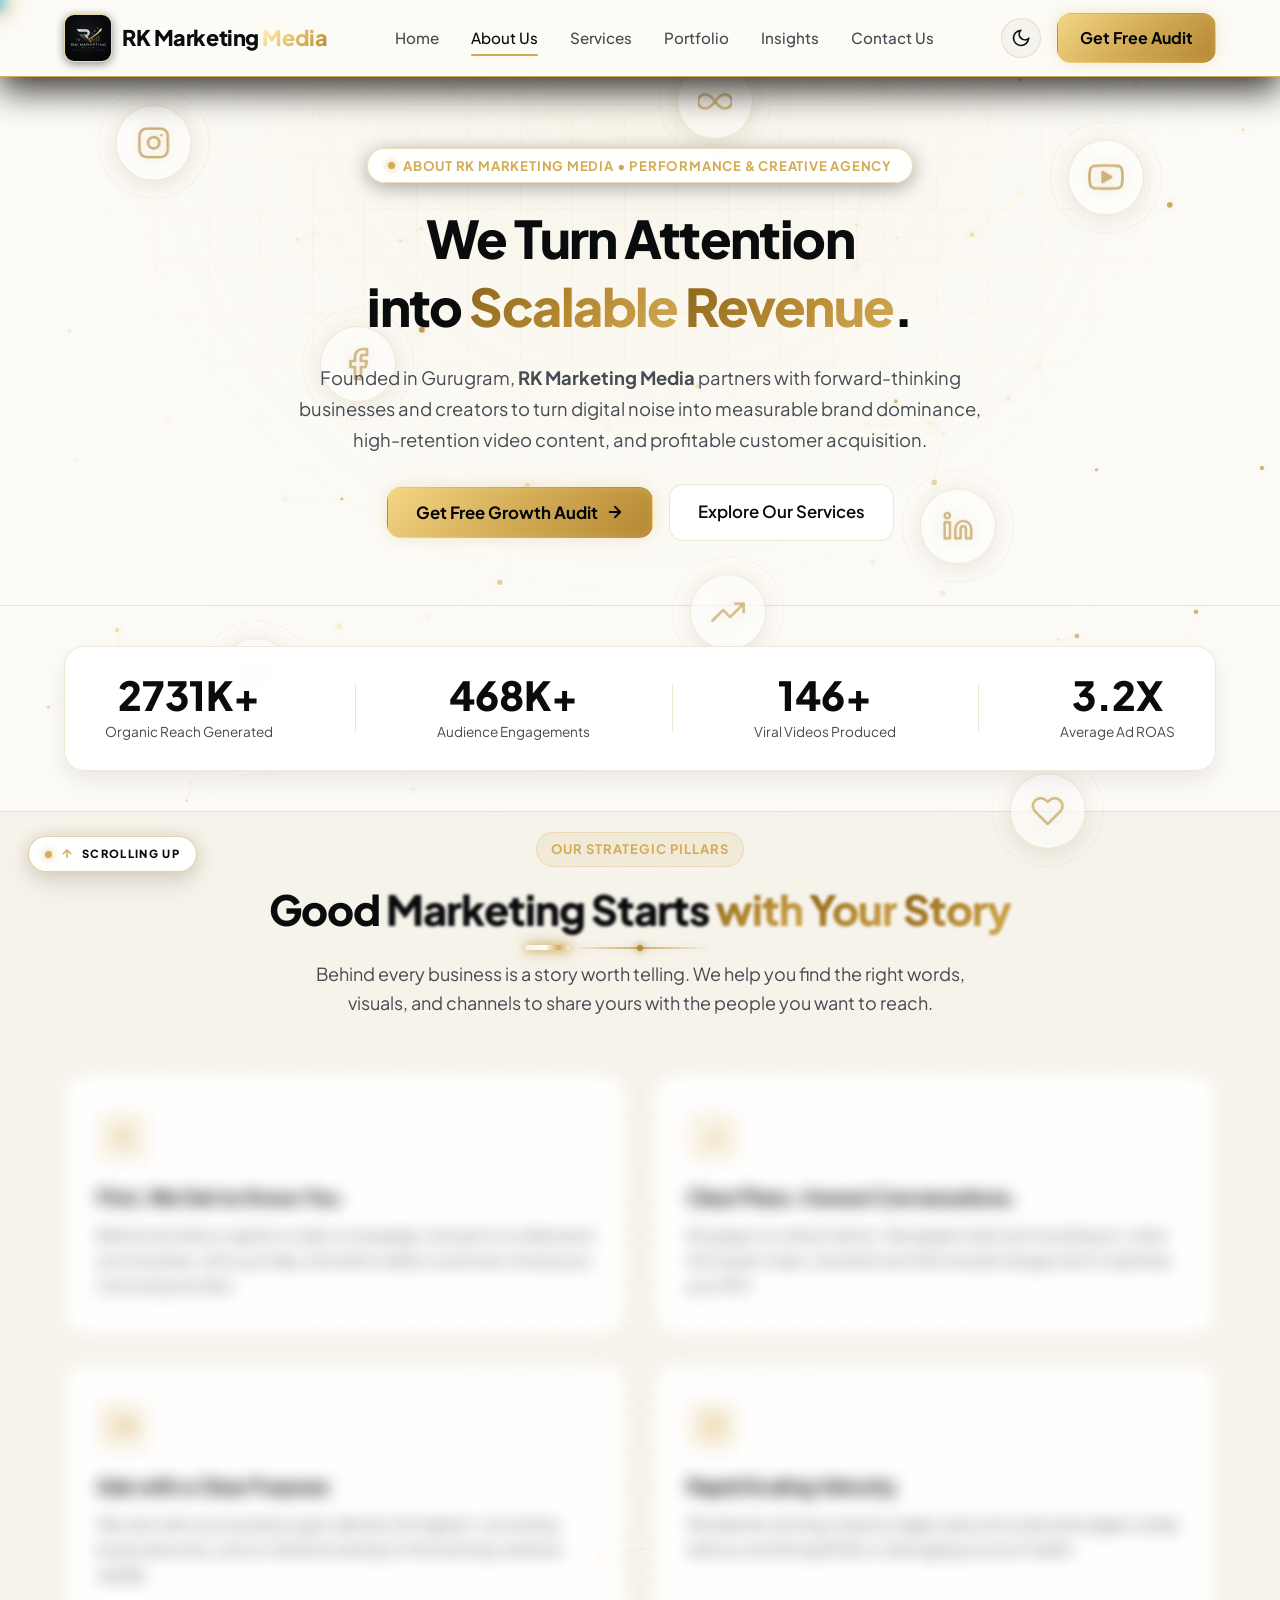
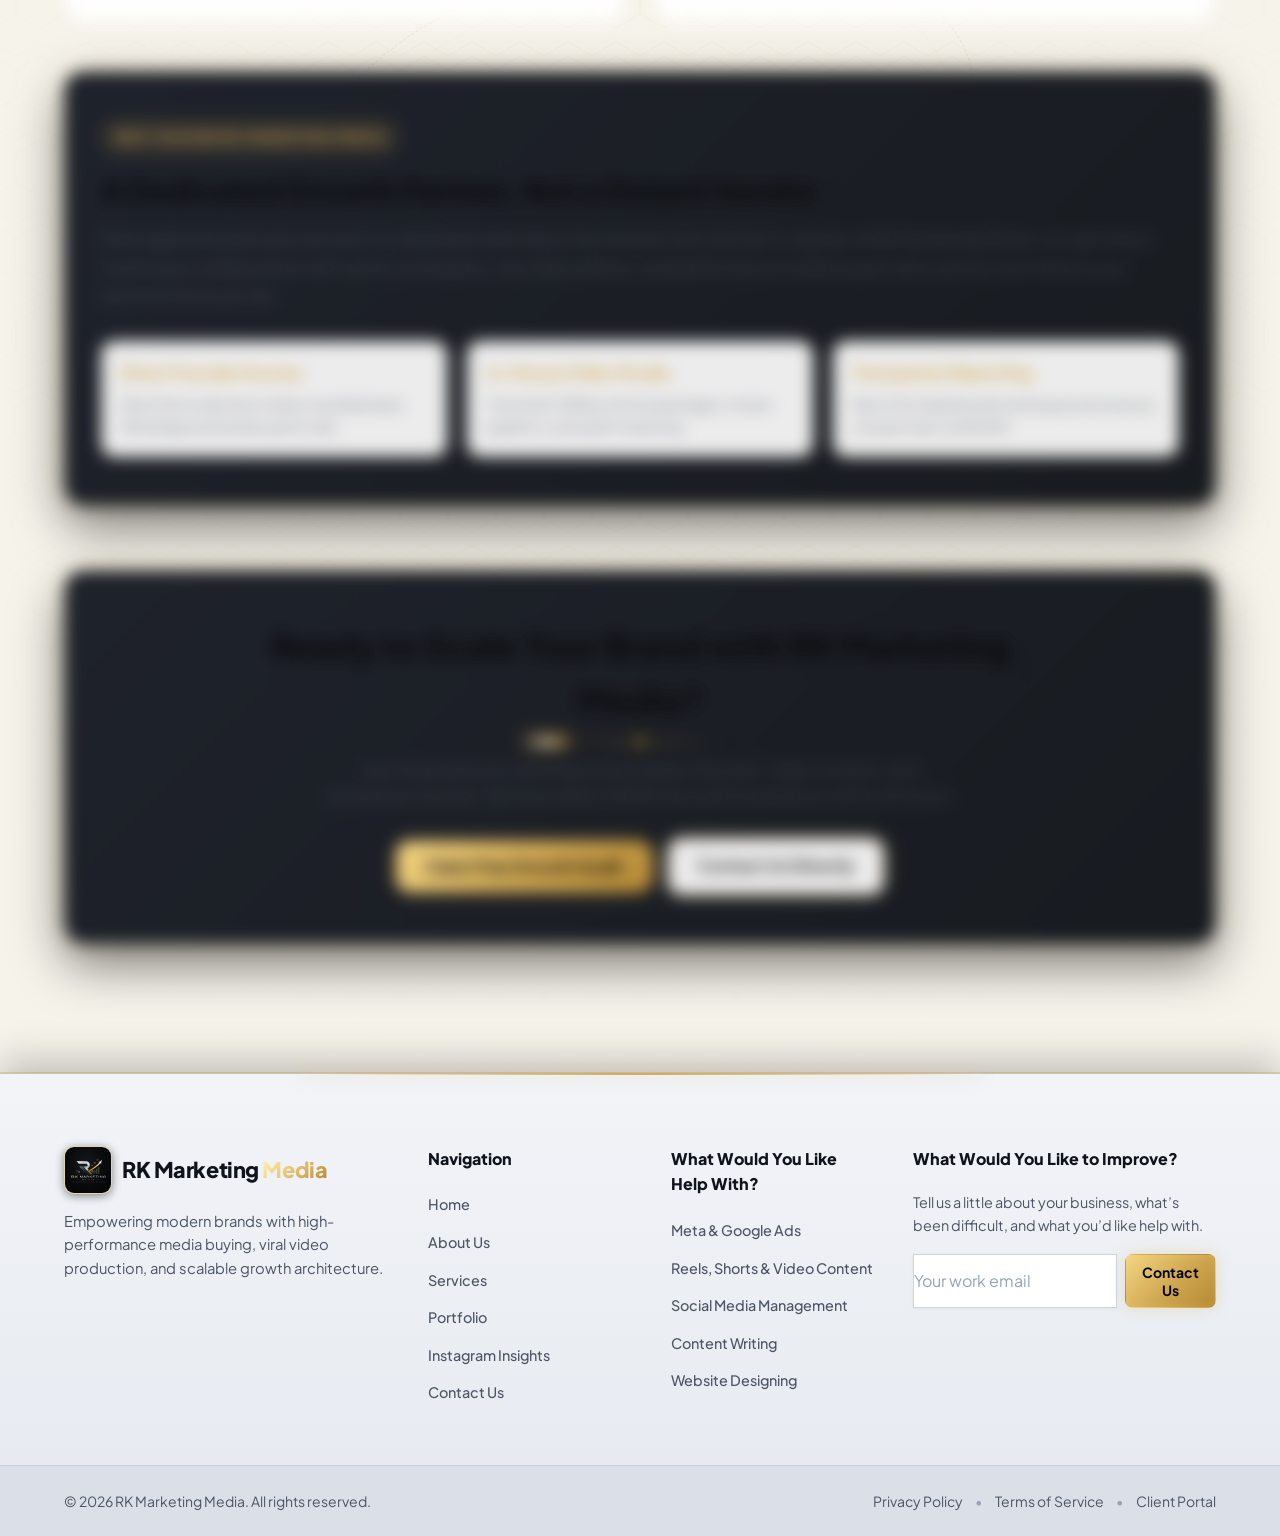
==== commit a37a95d2: "style(footer): apply light grey background with high-contrast charcoal typography across footer" ====
--- a/about.html
+++ b/about.html
@@ -8,7 +8,7 @@
   <link rel="preconnect" href="https://fonts.googleapis.com">
   <link rel="preconnect" href="https://fonts.gstatic.com" crossorigin>
   <link href="https://fonts.googleapis.com/css2?family=Plus+Jakarta+Sans:wght@300;400;500;600;700;800;900&display=swap" rel="stylesheet">
-  <link rel="stylesheet" href="styles.css?v=6.6">
+  <link rel="stylesheet" href="styles.css?v=6.7">
 </head>
 <body>
   <!-- Interactive Futuristic Background Canvas -->
@@ -465,6 +465,6 @@
     </div>
   </footer>
 
-  <script src="script.js?v=6.6"></script>
+  <script src="script.js?v=6.7"></script>
 </body>
 </html>
--- a/styles.css
+++ b/styles.css
@@ -2854,10 +2854,11 @@
 
 /* --- FOOTER --- */
 .site-footer {
-  background: #090b0f;
-  background: linear-gradient(180deg, #0d0f15 0%, #060709 100%);
-  border-top: 1px solid rgba(211, 171, 85, 0.28);
-  box-shadow: 0 -14px 40px rgba(0, 0, 0, 0.65);
+  background: #eaedf2;
+  background: linear-gradient(180deg, #f2f4f8 0%, #e5e9ef 100%);
+  color: #111827;
+  border-top: 1.5px solid rgba(211, 171, 85, 0.45);
+  box-shadow: 0 -12px 36px rgba(0, 0, 0, 0.22);
   position: relative;
   z-index: 5;
   padding-top: 72px;
@@ -2871,10 +2872,52 @@
   transform: translateX(-50%);
   width: 65%;
   max-width: 680px;
-  height: 1.5px;
+  height: 2px;
   background: linear-gradient(90deg, transparent, var(--primary), transparent);
-  box-shadow: 0 0 16px var(--primary-glow);
+  box-shadow: 0 0 14px rgba(211, 171, 85, 0.55);
   pointer-events: none;
+}
+
+.site-footer .brand-logo {
+  color: #0f141c;
+}
+
+.site-footer .footer-tagline {
+  color: #4b5565;
+}
+
+.site-footer .footer-heading {
+  color: #0f141c;
+  font-weight: 800;
+}
+
+.site-footer .footer-links a {
+  color: #4b5565;
+  font-weight: 500;
+}
+
+.site-footer .footer-links a:hover {
+  color: #b58832;
+}
+
+.site-footer .footer-newsletter p {
+  color: #4b5565;
+}
+
+.site-footer .newsletter-form input {
+  background: #ffffff;
+  border: 1.5px solid #cbd5e1;
+  color: #0f141c;
+  box-shadow: 0 1px 3px rgba(0, 0, 0, 0.05);
+}
+
+.site-footer .newsletter-form input::placeholder {
+  color: #94a3b8;
+}
+
+.site-footer .newsletter-form input:focus {
+  border-color: var(--primary);
+  background: #ffffff;
 }
 
 .footer-container {
@@ -2894,7 +2937,7 @@
 }
 
 .footer-brand-col .footer-tagline {
-  color: var(--text-secondary);
+  color: #4b5565;
   font-size: 0.925rem;
   margin-top: 16px;
   max-width: 320px;
@@ -2917,7 +2960,7 @@
 }
 
 .footer-links a {
-  color: var(--text-secondary);
+  color: #4b5565;
   font-size: 0.9rem;
   text-align: left;
 }
@@ -2933,7 +2976,7 @@
 
 .footer-newsletter p {
   font-size: 0.9rem;
-  color: var(--text-secondary);
+  color: #4b5565;
   margin-bottom: 16px;
   text-align: left;
 }
@@ -2943,33 +2986,18 @@
   gap: 8px;
 }
 
-.newsletter-form input {
-  flex: 1;
-  background: var(--input-bg);
-  border: 1px solid var(--border-color);
-  border-radius: var(--radius-md);
-  padding: 8px 14px;
+.footer-bottom {
+  background: #dbe0e8;
+  border-top: 1px solid rgba(0, 0, 0, 0.08);
+  padding: 24px 0;
+}
+
+.footer-bottom-inner {
+  display: flex;
+  justify-content: space-between;
+  align-items: center;
   font-size: 0.875rem;
-  color: var(--text-primary);
-  outline: none;
-}
-
-.newsletter-form input:focus {
-  border-color: var(--primary);
-}
-
-.footer-bottom {
-  background: #040507;
-  border-top: 1px solid rgba(211, 171, 85, 0.14);
-  padding: 24px 0;
-}
-
-.footer-bottom-inner {
-  display: flex;
-  justify-content: space-between;
-  align-items: center;
-  font-size: 0.875rem;
-  color: var(--text-muted);
+  color: #4b5565;
 }
 
 .footer-legal {
@@ -2978,25 +3006,27 @@
   align-items: center;
 }
 
+.footer-legal a {
+  color: #4b5565;
+}
+
 .footer-legal a:hover {
-  color: var(--text-primary);
+  color: #0f141c;
+}
+
+.footer-legal .sep {
+  color: #94a3b8;
 }
 
 [data-theme="light"] .site-footer {
-  background: #ede7d9;
-  background: linear-gradient(180deg, #f2ede1 0%, #e6dfcf 100%);
-  border-top: 1px solid rgba(181, 136, 50, 0.32);
-  box-shadow: 0 -8px 30px rgba(0, 0, 0, 0.06);
-}
-
-[data-theme="light"] .site-footer::before {
-  background: linear-gradient(90deg, transparent, var(--accent-gold-deep), transparent);
-  box-shadow: 0 0 12px rgba(181, 136, 50, 0.35);
+  background: #eaedf2;
+  background: linear-gradient(180deg, #f2f4f8 0%, #e5e9ef 100%);
+  border-top: 1.5px solid rgba(181, 136, 50, 0.4);
 }
 
 [data-theme="light"] .footer-bottom {
-  background: #ded7c6;
-  border-top: 1px solid rgba(181, 136, 50, 0.18);
+  background: #dbe0e8;
+  border-top: 1px solid rgba(0, 0, 0, 0.08);
 }
 
 /* --- RESPONSIVE MEDIA QUERIES --- */
